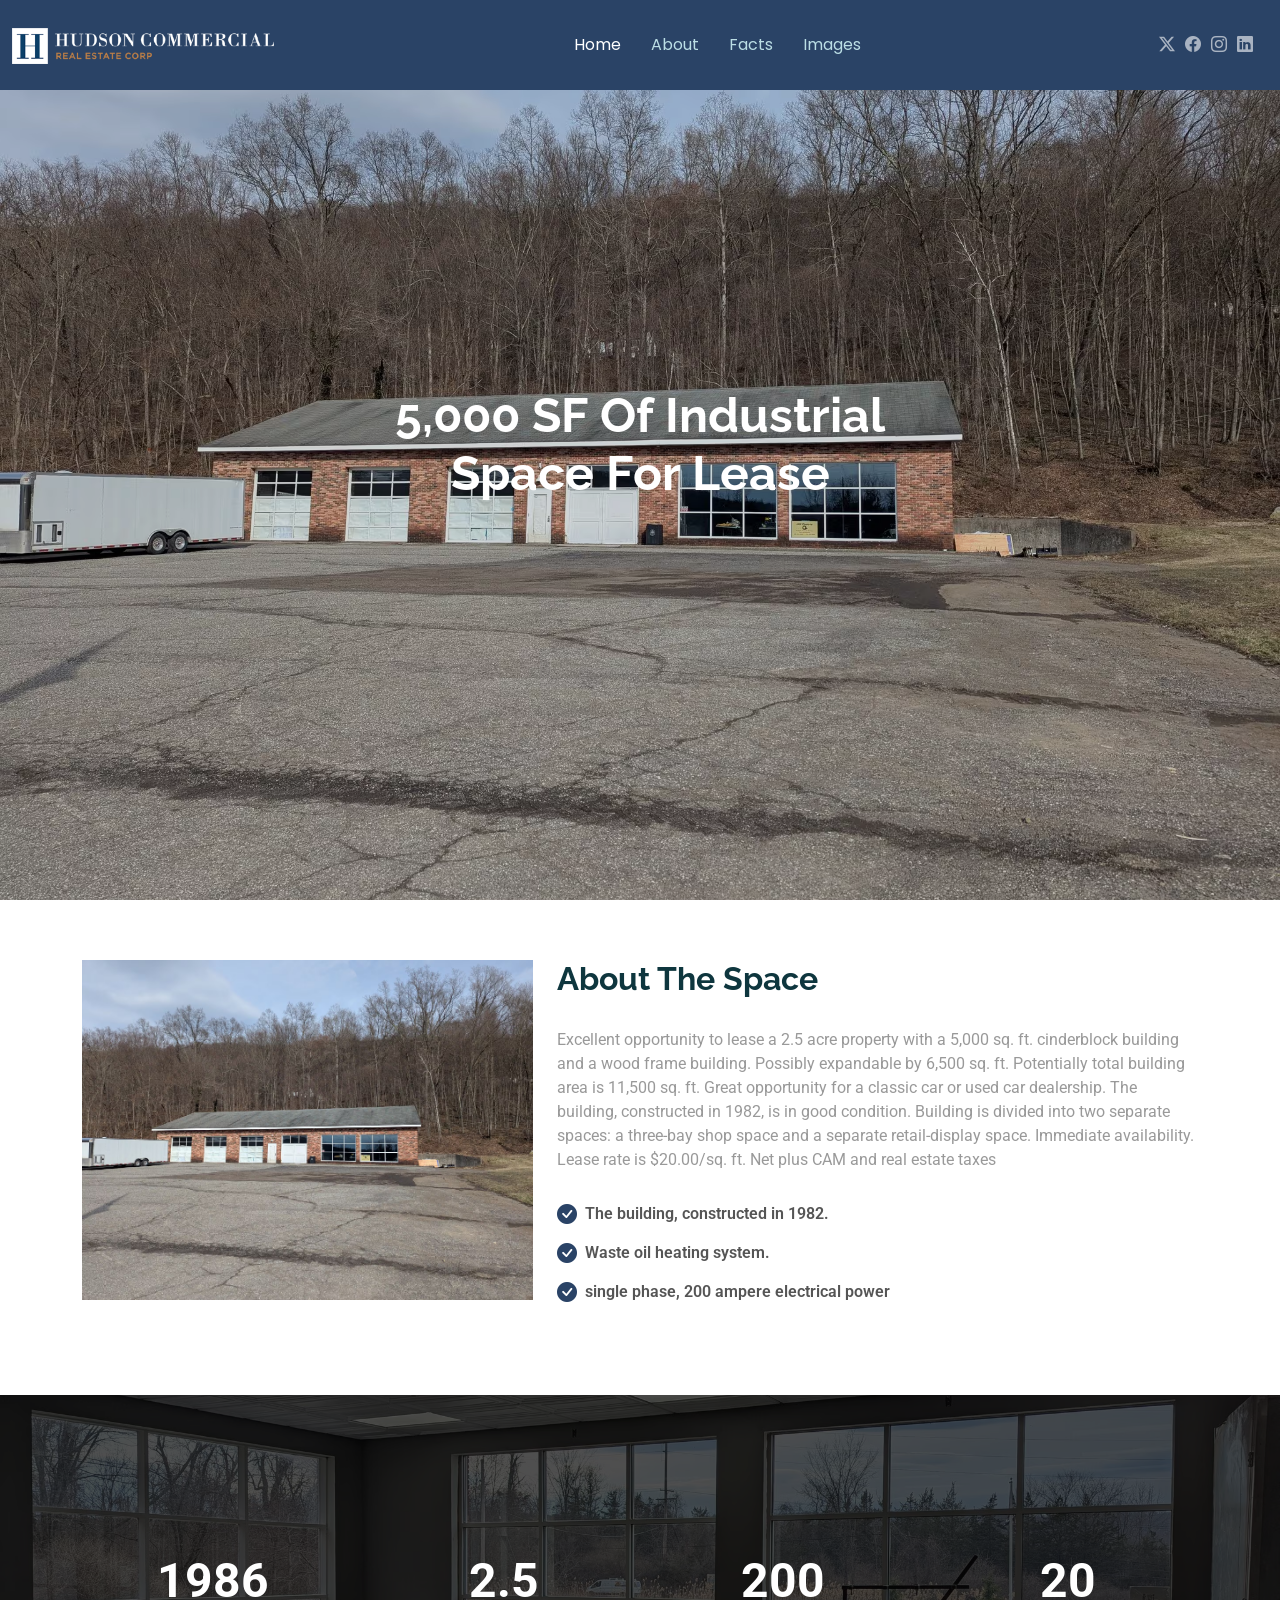
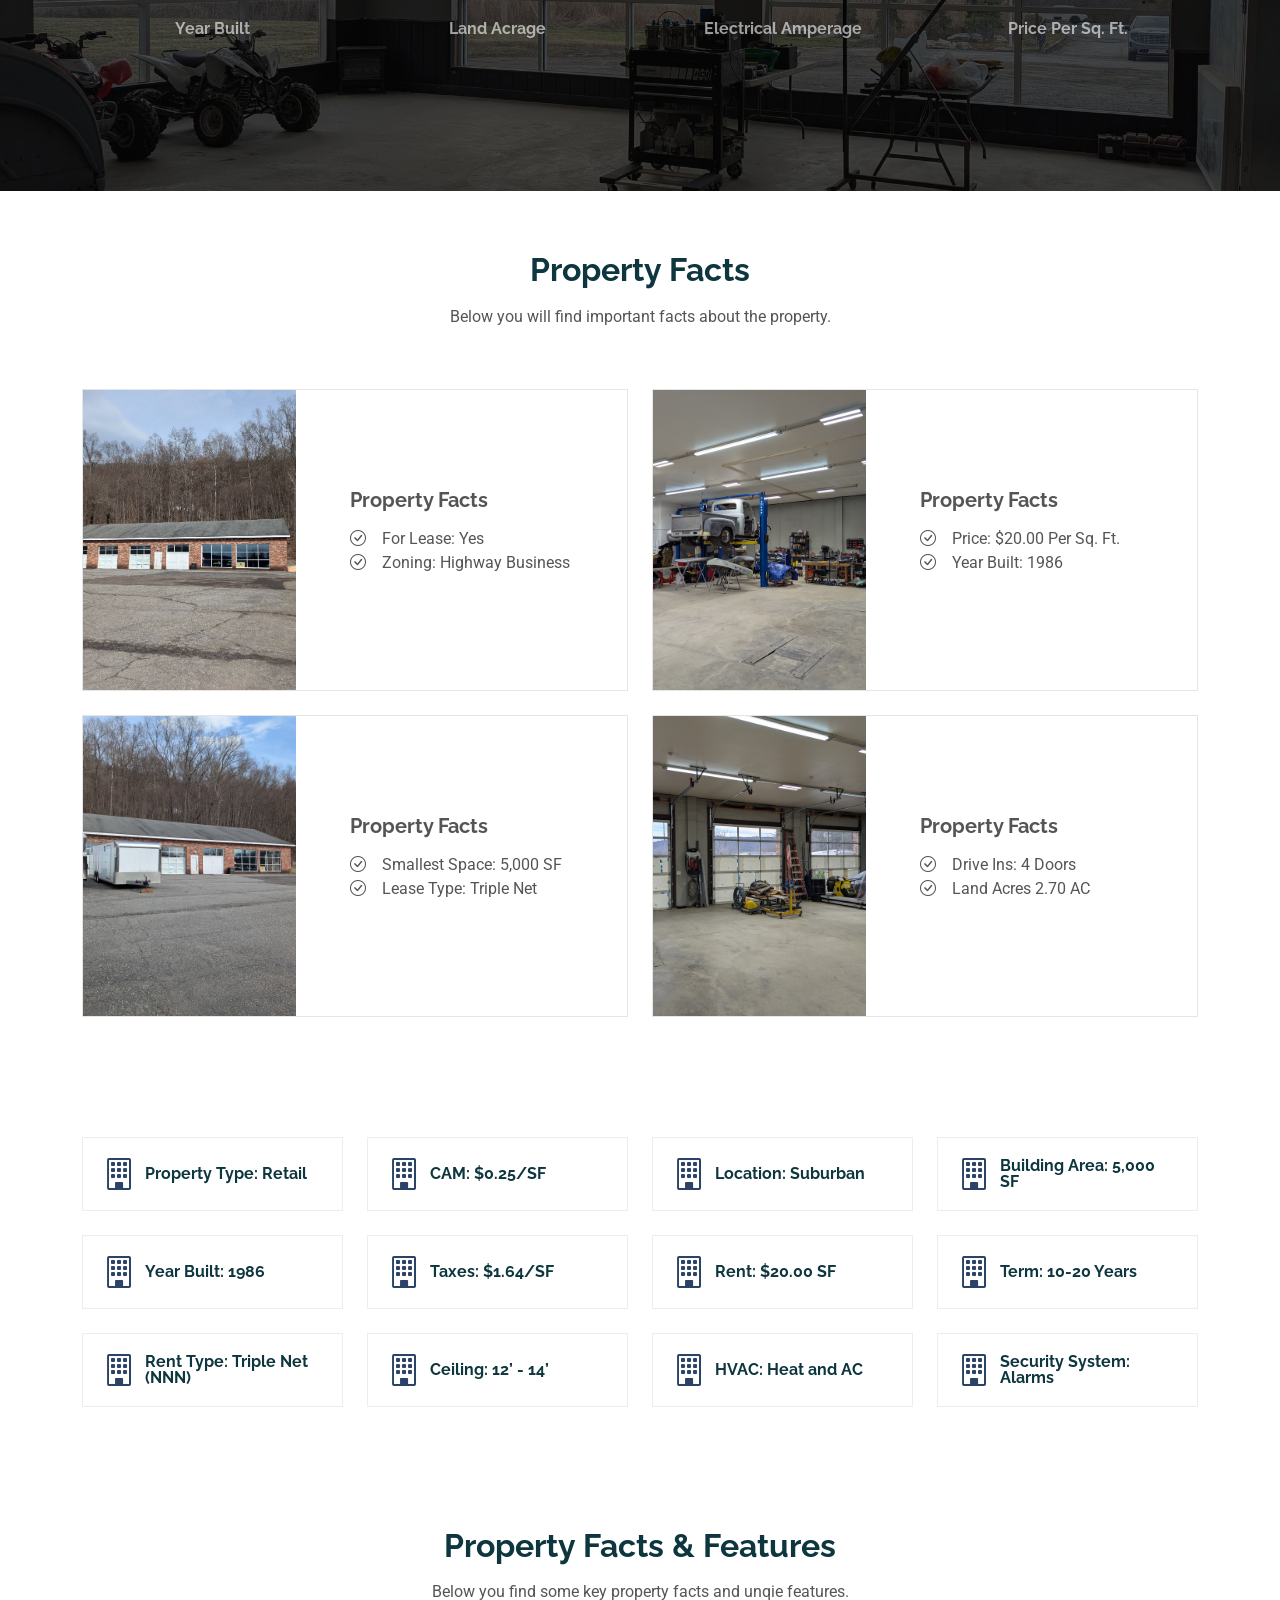
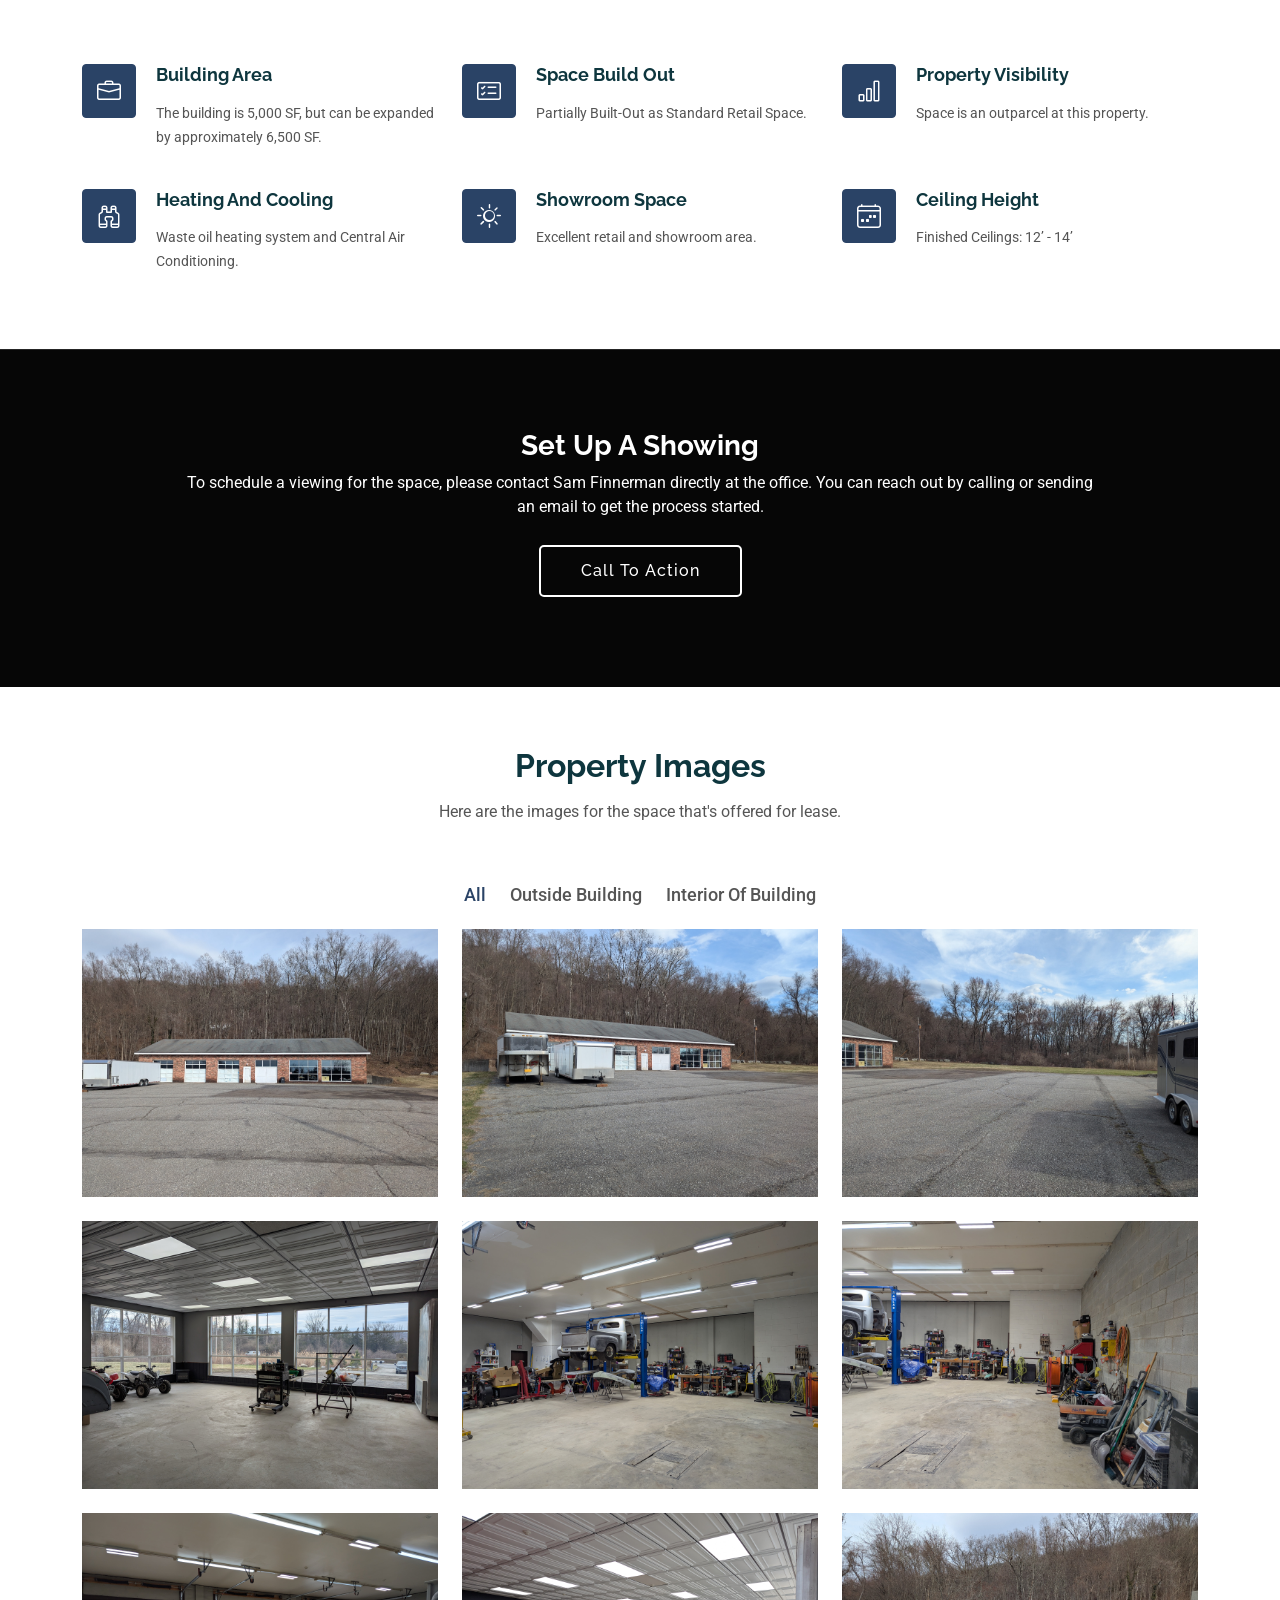
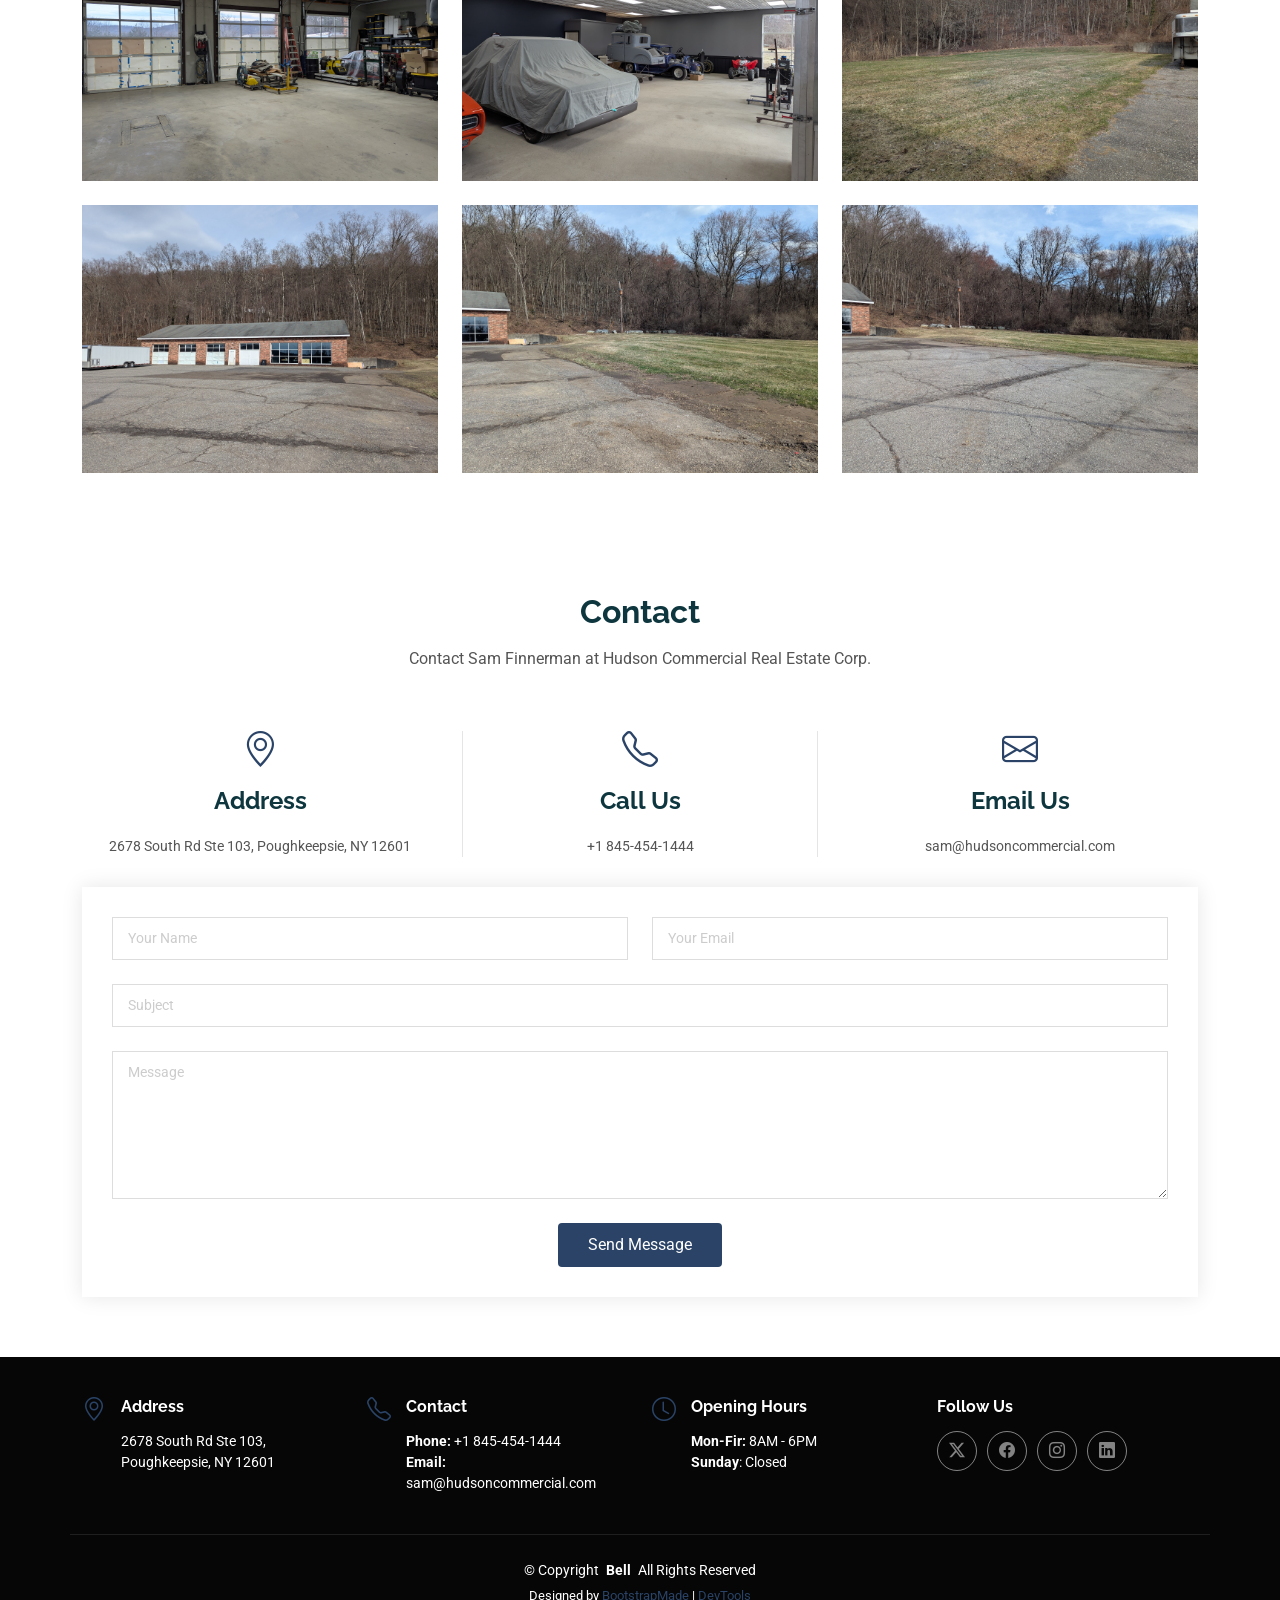
==== index.html @ 861f6c05 "Update social media links in index.html" ====
<!DOCTYPE html>
<html lang="en">

<head>
  <meta charset="utf-8">
  <meta content="width=device-width, initial-scale=1.0" name="viewport">
  <title>Index - Bell Bootstrap Template</title>
  <meta name="description" content="">
  <meta name="keywords" content="">

  <!-- Favicons -->
  <link href="assets/img/favicon.png" rel="icon">
  <link href="assets/img/apple-touch-icon.png" rel="apple-touch-icon">

  <!-- Fonts -->
  <link href="https://fonts.googleapis.com" rel="preconnect">
  <link href="https://fonts.gstatic.com" rel="preconnect" crossorigin>
  <link href="https://fonts.googleapis.com/css2?family=Roboto:ital,wght@0,100;0,300;0,400;0,500;0,700;0,900;1,100;1,300;1,400;1,500;1,700;1,900&family=Poppins:ital,wght@0,100;0,200;0,300;0,400;0,500;0,600;0,700;0,800;0,900;1,100;1,200;1,300;1,400;1,500;1,600;1,700;1,800;1,900&family=Raleway:ital,wght@0,100;0,200;0,300;0,400;0,500;0,600;0,700;0,800;0,900;1,100;1,200;1,300;1,400;1,500;1,600;1,700;1,800;1,900&display=swap" rel="stylesheet">

  <!-- Vendor CSS Files -->
  <link href="assets/vendor/bootstrap/css/bootstrap.min.css" rel="stylesheet">
  <link href="assets/vendor/bootstrap-icons/bootstrap-icons.css" rel="stylesheet">
  <link href="assets/vendor/aos/aos.css" rel="stylesheet">
  <link href="assets/vendor/glightbox/css/glightbox.min.css" rel="stylesheet">
  <link href="assets/vendor/swiper/swiper-bundle.min.css" rel="stylesheet">

  <!-- Main CSS File -->
  <link href="assets/css/main.css" rel="stylesheet">










<style type="text/css"> .theam-color { color: rgb(42, 67, 102) !important; } .number-container {
  display: flex; /* Forces all elements to display in the same line */
  align-items: center; /* Aligns them vertically perfectly */
}

.number-container {position: relative; left: 36%;} .number-container span {
  margin: 0; /* Removes any default right/left margins */
  padding: 0; /* Ensures no internal padding */
}
.contact-card i {font-size: 4em; color: rgb(42, 67, 102); } .contact-card h2 {margin-left: 1em;}  </style>



  <!-- =======================================================
  * Template Name: Bell
  * Template URL: https://bootstrapmade.com/bell-free-bootstrap-4-template/
  * Updated: Aug 07 2024 with Bootstrap v5.3.3
  * Author: BootstrapMade.com
  * License: https://bootstrapmade.com/license/
  ======================================================== -->
</head>








<body class="index-page">

 

  <header id="header" class="header d-flex align-items-center fixed-top">
    <div class="container-fluid position-relative d-flex align-items-center justify-content-between">

      <a href="index.html" class="logo d-flex align-items-center me-auto me-xl-0">
        <!-- Uncomment the line below if you also wish to use an image logo -->
        <!-- <img src="assets/img/logo.png" alt=""> -->
        <h1 class="sitename"><img src="assets/img/logox400.png" ></h1>
      </a>

      <nav id="navmenu" class="navmenu">
        <ul>
          <li><a href="#hero" class="active">Home</a></li>
          <li><a href="#about">About</a></li>
          <li><a href="#services"> Facts</a></li>
          <li><a href="#portfolio"> Images</a></li>
        


        <i class="mobile-nav-toggle d-xl-none bi bi-list"></i>
      </nav>

      <div class="header-social-links">
        <a href="https://twitter.com/noah15977842" class="twitter"><i class="bi bi-twitter-x"></i></a>
       




        <a href="https://www.facebook.com/Hudson-Commercial-Real-Estate-Corp-111074927066980/?view_public_for=111074927066980/" class="facebook"><i class="bi bi-facebook"></i></a>
        <a href="https://www.instagram.com/hudson.commercial.real.estate/" class="instagram"><i class="bi bi-instagram"></i></a>
        <a href="#" class="linkedin"><i class="bi bi-linkedin"></i></a>
      </div>

    </div>
  </header>

  <main class="main">

    <!-- Hero Section -->
   
    <section id="hero" class="hero section dark-background">
      <img src="assets/img/1316-Route-22-Wingdale-NY-Interior-Photo-1-LargeHighDefinition.jpg" alt="" data-aos="fade-in">

      <div class="container">

        <div class="row justify-content-center text-center" data-aos="fade-up" data-aos-delay="100">
          <div class="col-xl-6 col-lg-8">
            <h2>5,000 SF Of Industrial Space For Lease</h2>
            



            <p>  </p>
          </div>
       
        </div>

        





      </div>

    </section><!-- /Hero Section -->

    <!-- About Section -->
    <section id="about" class="about section">

      <div class="container">

        <div class="row gy-4" data-aos="fade-up" data-aos-delay="100">
          <div class="col-lg-5">
           
            <img src="assets/img/1316-Route-22-Wingdale-NY-Interior-Photo-1-LargeHighDefinition.jpg" class="img-fluid" alt="">
         
          </div>
          <div class="col-lg-7" data-aos="fade-up" data-aos-delay="200">
            <div class="content">
             
              <h3>About The Space</h3>
             
             



              <p> Excellent opportunity to lease a 2.5 acre property with a 5,000 sq. ft. cinderblock building and a wood frame building.
Possibly expandable by 6,500 sq. ft. Potentially total building area is 11,500 sq. ft. Great opportunity for a classic car or
used car dealership. The building, constructed in 1982, is in good condition. Building is divided into two separate spaces: a three-bay shop space and a separate retail-display space. Immediate availability. Lease rate is $20.00/sq. ft. Net plus CAM and real estate taxes  </p>
             
              <ul>
                <li><i class="bi bi-check-circle-fill"></i> <span>The building, constructed in 1982.</span></li>
                <li><i class="bi bi-check-circle-fill"></i> <span>Waste oil heating system.</span></li>
                <li><i class="bi bi-check-circle-fill"></i> <span>single phase, 200 ampere electrical power</span></li>
              </ul>
            </div>
          </div>
        </div>

      </div>

    </section><!-- /About Section -->

    <!-- Stats Section -->
    <section id="stats" class="stats section dark-background">

      <img src="assets/img/1316-Route-22-Wingdale-NY-Interior-Photo-2-LargeHighDefinition.jpg" alt="" data-aos="fade-in">

      <div class="container position-relative" data-aos="fade-up" data-aos-delay="100">

        <div class="row gy-4">

          <div class="col-lg-3 col-md-6">
            <div class="stats-item text-center w-100 h-100">
              <span data-purecounter-start="0" data-purecounter-end=" 1986" data-purecounter-duration="1" class="purecounter"></span>
             
              <p>Year Built</p>
            
            </div>
          </div><!-- End Stats Item -->

          <div class="col-lg-3 col-md-6">
            <div class="stats-item text-center w-100 h-100">
              

           

         <div class="number-container">  <span   data-purecounter-start="0"   data-purecounter-end="1.5"   data-purecounter-duration="1"   data-purecounter-decimals=".5" class="purecounter">  0 </span> <span>.</span> <span   data-purecounter-start="0"   data-purecounter-end="5"   data-purecounter-duration="1"   data-purecounter-decimals=".5" class="purecounter">   </span> </div>

              <p>Land Acrage</p>
           
            </div>
          </div><!-- End Stats Item -->

         
       

          <div class="col-lg-3 col-md-6">
            <div class="stats-item text-center w-100 h-100">
              <span data-purecounter-start="0" data-purecounter-end="200" data-purecounter-duration="1" class="purecounter"></span>
              <p>Electrical Amperage</p>
            </div>
          </div><!-- End Stats Item -->

         


          <div class="col-lg-3 col-md-6">
           
            <div class="stats-item text-center w-100 h-100">
            
             



              <span data-purecounter-start="0" data-purecounter-end="20.00" data-purecounter-duration="1" class="purecounter"></span>
              <p>Price Per Sq. Ft.</p>
            </div>
          </div><!-- End Stats Item -->

        </div>

      </div>

   

    </section><!-- /Stats Section -->

    <!-- Featured Services Section -->
    <section id="featured-services" class="featured-services section">

      <!-- Section Title -->
      <div class="container section-title" data-aos="fade-up">
        <h2>Property Facts</h2>
        <p>Below you will find important facts about the property.</p>
      </div><!-- End Section Title -->

      <div class="container">

        <div class="row gy-4">

          <div class="col-lg-6" data-aos="fade-up" data-aos-delay="100">
            <div class="card-item">
              <div class="row">
                <div class="col-xl-5">
                
                  <div class="card-bg"><img src="assets/img/1316-Route-22-Wingdale-NY-Interior-Photo-1-LargeHighDefinition.jpg" alt=""></div>
                </div>
                <div class="col-xl-7 d-flex align-items-center">
                  <div class="card-body">
                    <h4 class="card-title">Property Facts</h4>
                   
                   <div class="">
                                    <ul class="fa-ul list-unstyled">
                                       <li><span class="fa-li"><i class="bi bi-check-circle hudson-color me-3"></i></span>For Lease: <span class="for-lase">Yes</span></li>
                                       <li><span class="fa-li"><i class="bi bi-check-circle hudson-color me-3"></i></span>Zoning:  <span class="zoning" id="modalZoning">Highway Business </span></li>
                                     
                                  

                                    </ul>
                                 </div>
                




                 
                  </div>
                </div>
              </div>
            </div>
          </div><!-- End Card Item -->
          <div class="col-lg-6" data-aos="fade-up" data-aos-delay="200">
            <div class="card-item">
              <div class="row">
                <div class="col-xl-5">
                  <div class="card-bg"><img src="assets/img/PXL_20260330_211150573.jpg" alt=""></div>
                </div>
                <div class="col-xl-7 d-flex align-items-center">
                  <div class="card-body">
                    <h4 class="card-title">Property Facts</h4>
                  
                    <ul class="fa-ul list-unstyled">   <li><span class="fa-li"><i class="bi bi-check-circle hudson-color me-3"></i></span>Price:  <span

                     class="price" id="modalRent">$20.00 Per Sq. Ft.</span></li>
                                       <li><span class="fa-li"><i class="bi bi-check-circle hudson-color me-3"></i></span>Year Built: <span class="year-built" id="modalYearBuilt">1986</span></li></ul>
                  </div>
                </div>
              </div>
            </div>
          </div><!-- End Card Item -->

          <div class="col-lg-6" data-aos="fade-up" data-aos-delay="300">
            <div class="card-item">
              <div class="row">
                <div class="col-xl-5">
                  <div class="card-bg"><img src="assets/img/PXL_20260330_203753551.jpg" alt=""></div>
               



                </div>
                <div class="col-xl-7 d-flex align-items-center">
                  <div class="card-body">
                    <h4 class="card-title">Property Facts</h4>
                   <ul class="fa-ul list-unstyled">
                                      








                                       <li><span class="fa-li"><i class="bi bi-check-circle hudson-color me-3"></i></span>Smallest Space: <span class="Smallest-Space" id="modalSmallestSpace">5,000 SF</span> 
                                       </li>
                                       <li><span class="fa-li"><i class="bi bi-check-circle hudson-color me-3"></i></span>Lease Type: <span class="lease-type" id="ModalLeaseType">Triple Net</span></li>
                                   
                                    </ul>
                 



                  </div>
                </div>
              </div>
            </div>
          </div><!-- End Card Item -->

          <div class="col-lg-6" data-aos="fade-up" data-aos-delay="400">
          



            <div class="card-item">
              <div class="row">
                <div class="col-xl-5">
                  <div class="card-bg"><img src="assets/img/PXL_20260330_211217787.jpg" alt=""></div>
                </div>
               



                <div class="col-xl-7 d-flex align-items-center">
                  <div class="card-body">
                
                    <h4 class="card-title">Property Facts</h4>
                  <ul class="fa-ul list-unstyled">
                     
                     <li><span class="fa-li"><i class="bi bi-check-circle hudson-color me-3"></i></span>Drive Ins: <span class="drive-ins" id="modalDriveIns">4 Doors</span> </li>
                                      

                                       <li><span class="fa-li"><i class="bi bi-check-circle hudson-color me-3"></i></span>Land Acres <span class="land-acres" id="modalLandAcres">2.70 AC</span> </li>
                  </div>
                </div>
              </div>
            </div>
          </div><!-- End Card Item -->

        </div>

      </div>

    </section><!-- /Featured Services Section -->

    <!-- Features Section -->
    <section id="features" class="features section">

      <div class="container">

        <div class="row gy-4">

         








          <div class="col-lg-3 col-md-4" data-aos="fade-up" data-aos-delay="100">
            <div class="features-item">
              <i class="bi bi-building theam-color" ></i>
            






              <h3><a href="" class="stretched-link">Property Type: Retail</a></h3>
          
            </div>
          
          </div><!-- End Feature Item -->

          <div class="col-lg-3 col-md-4" data-aos="fade-up" data-aos-delay="200">
            <div class="features-item">
              <i class="bi bi-building theam-color theam-color" ></i>
            

              <h3><a href="" class="stretched-link">CAM: $0.25/SF </a></h3>
            
            </div>
         



          </div><!-- End Feature Item -->

          <div class="col-lg-3 col-md-4" data-aos="fade-up" data-aos-delay="300">
            <div class="features-item">
              <i class="bi bi-building theam-color" ></i>
              <h3><a href="" class="stretched-link">Location: Suburban</a></h3>
            </div>
          </div><!-- End Feature Item -->

          <div class="col-lg-3 col-md-4" data-aos="fade-up" data-aos-delay="400">
            <div class="features-item">
              <i class="bi bi-building theam-color" ></i>
              <h3><a href="" class="stretched-link">Building Area: 5,000 SF</a></h3>
            </div>
          </div><!-- End Feature Item -->

          <div class="col-lg-3 col-md-4" data-aos="fade-up" data-aos-delay="500">
            <div class="features-item">
              <i class="bi bi-building theam-color" ></i>
              <h3><a href="" class="stretched-link">Year Built: 1986 </a></h3>
            </div>
          </div><!-- End Feature Item -->

          <div class="col-lg-3 col-md-4" data-aos="fade-up" data-aos-delay="600">
            <div class="features-item">
              <i class="bi bi-building theam-color" ></i>
             


              <h3><a href="" class="stretched-link">Taxes: $1.64/SF</a></h3>
            </div>
          </div><!-- End Feature Item -->

          <div class="col-lg-3 col-md-4" data-aos="fade-up" data-aos-delay="700">
            <div class="features-item">
              <i class="bi bi-building theam-color" ></i>
              <h3><a href="" class="stretched-link">Rent: $20.00 SF</a></h3>
            </div>
          </div><!-- End Feature Item -->

          <div class="col-lg-3 col-md-4" data-aos="fade-up" data-aos-delay="800">
            <div class="features-item">
              <i class="bi bi-building theam-color" ></i>
             

              <h3><a href="" class="stretched-link">Term: 10-20 Years</a></h3>
            </div>
          </div><!-- End Feature Item -->

          <div class="col-lg-3 col-md-4" data-aos="fade-up" data-aos-delay="900">
            <div class="features-item">
              <i class="bi bi-building theam-color" ></i>
              <h3><a href="" class="stretched-link">Rent Type: Triple Net (NNN)</a></h3>
            </div>
          </div><!-- End Feature Item -->

          <div class="col-lg-3 col-md-4" data-aos="fade-up" data-aos-delay="1000">
            <div class="features-item">
              <i class="bi bi-building theam-color" ></i>
              <h3><a href="" class="stretched-link">Ceiling: 12’ - 14’</a></h3>
            </div>
          </div><!-- End Feature Item -->

          <div class="col-lg-3 col-md-4" data-aos="fade-up" data-aos-delay="1100">
            <div class="features-item">
              <i class="bi bi-building theam-color" ></i>
              <h3><a href="" class="stretched-link">HVAC: Heat and AC</a></h3>
            </div>
          </div><!-- End Feature Item -->

          <div class="col-lg-3 col-md-4" data-aos="fade-up" data-aos-delay="1200">
            <div class="features-item">
              <i class="bi bi-building theam-color" ></i>
             

            






              <h3><a href="" class="stretched-link">Security System: Alarms </a></h3>
            </div>
          </div><!-- End Feature Item -->

        </div>

      </div>

    </section><!-- /Features Section -->

    <!-- Services Section -->
    <section id="services" class="services section">

      <!-- Section Title -->
      <div class="container section-title" data-aos="fade-up">
        <h2>Property Facts & Features</h2>
        <p>Below you find some key property facts and unqie features.</p>
      </div><!-- End Section Title -->

      <div class="container">

        <div class="row gy-4">

      






          <div class="col-lg-4 col-md-6 service-item d-flex" data-aos="fade-up" data-aos-delay="100">
            <div class="icon flex-shrink-0"><i class="bi bi-briefcase"></i></div>
            



            <div>
              <h4 class="title"><a href="service-details.html" class="stretched-link">Building Area</a></h4>
             
              <p class="description">The building is 5,000 SF, but can be expanded by approximately 6,500 SF. </p>
            </div>
          </div>
          <!-- End Service Item -->

          <div class="col-lg-4 col-md-6 service-item d-flex" data-aos="fade-up" data-aos-delay="200">
            <div class="icon flex-shrink-0"><i class="bi bi-card-checklist"></i></div>
            <div>
              
              <h4 class="title"><a href="service-details.html" class="stretched-link">Space Build Out </a></h4>
              <p class="description">Partially Built-Out as Standard Retail Space.</p>
            </div>
          </div><!-- End Service Item -->

          <div class="col-lg-4 col-md-6 service-item d-flex" data-aos="fade-up" data-aos-delay="300">
            <div class="icon flex-shrink-0"><i class="bi bi-bar-chart"></i></div>
            <div>
              <h4 class="title"><a href="service-details.html" class="stretched-link">Property Visibility</a></h4>
              <p class="description">Space is an outparcel at this property.</p>
           


            </div>
          

          </div><!-- End Service Item -->

          <div class="col-lg-4 col-md-6 service-item d-flex" data-aos="fade-up" data-aos-delay="400">
            <div class="icon flex-shrink-0"><i class="bi bi-binoculars"></i></div>
            <div>
              <h4 class="title"><a href="service-details.html" class="stretched-link">Heating And Cooling</a></h4>
              <p class="description">Waste oil heating system and Central Air Conditioning.</p>
            
            </div>
          </div><!-- End Service Item -->

          <div class="col-lg-4 col-md-6 service-item d-flex" data-aos="fade-up" data-aos-delay="500">
            <div class="icon flex-shrink-0"><i class="bi bi-brightness-high"></i></div>
            <div>
              <h4 class="title"><a href="service-details.html" class="stretched-link">Showroom Space</a></h4>
           

              <p class="description">Excellent retail and showroom area.</p>
            </div>
          </div><!-- End Service Item -->

          <div class="col-lg-4 col-md-6 service-item d-flex" data-aos="fade-up" data-aos-delay="600">
            <div class="icon flex-shrink-0"><i class="bi bi-calendar4-week"></i></div>
            <div>
              <h4 class="title"><a href="service-details.html" class="stretched-link">Ceiling Height</a></h4>
            

              <p class="description">Finished Ceilings: 12’ - 14’</p>
           


            </div>
          </div><!-- End Service Item -->

        </div>

      </div>

    </section><!-- /Services Section -->

    <!-- Call To Action Section -->
    <section id="call-to-action" class="call-to-action section dark-background">

      <img src="assets/img/cta-bg.jpg" alt="">

      <div class="container">
        <div class="row justify-content-center" data-aos="zoom-in" data-aos-delay="100">
          <div class="col-xl-10">
            <div class="text-center">
              <h3>Set Up A Showing</h3>
              <p>To schedule a viewing for the space, please contact Sam Finnerman directly at the office. You can reach out by calling or sending an email to get the process started.</p>
             





              <a class="cta-btn" data-bs-toggle="modal" data-bs-toggle="modal" data-bs-target="#myLargeModal"   data-target="#myLargeModal" >Call To Action</a>
            
            </div>
         
          </div>
        </div>
      </div>

    </section><!-- /Call To Action Section -->

    <!-- Portfolio Section -->
   



    <section id="portfolio" class="portfolio section">

      <!-- Section Title -->
      <div class="container section-title" data-aos="fade-up">
        



        <h2>Property Images</h2>
        <p>Here are the images for the space that's offered for lease.</p>
      </div><!-- End Section Title -->

      <div class="container">

        <div class="isotope-layout" data-default-filter="*" data-layout="masonry" data-sort="original-order">

          <ul class="portfolio-filters isotope-filters" data-aos="fade-up" data-aos-delay="100">
            <li data-filter="*" class="filter-active">All</li>
           
          
            <li data-filter=".filter-product">Outside Building</li>
           
           
            <li data-filter=".filter-branding">Interior Of Building</li>
            
          </ul><!-- End Portfolio Filters -->

          <div class="row gy-4 isotope-container" data-aos="fade-up" data-aos-delay="200">

            <div class="col-lg-4 col-md-6 portfolio-item isotope-item filter-product">
              <div class="portfolio-content h-100">
              
                <img src="assets/img/PXL_20260330_203427951.jpg" class="img-fluid" alt="">
                <div class="portfolio-info">
                  <h4>1316 route 22</h4>
                 
                  <p>Outside of the building</p>
                  <a href="assets/img/PXL_20260330_203427951.jpg" title="Outside of the building" data-gallery="portfolio-gallery-app" class="glightbox preview-link"><i class="bi bi-zoom-in"></i></a>
                  <a href="portfolio-details.html" title="Outside of the building" class="details-link"><i class="bi bi-link-45deg"></i></a>
                </div>
              </div>
            </div><!-- End Portfolio Item -->

                  <div class="col-lg-4 col-md-6 portfolio-item isotope-item filter-product">
              <div class="portfolio-content h-100">
                <img src="assets/img/PXL_20260330_203753551.jpg" class="img-fluid" alt="">
                <div class="portfolio-info">
                  <h4>1316 route 22</h4>
                  <p>Outside of the building</p>
                  <a href="assets/img/PXL_20260330_203753551.jpg" title="Outside of the building" data-gallery="portfolio-gallery-app" class="glightbox preview-link"><i class="bi bi-zoom-in"></i></a>
                  <a href="portfolio-details.html" title="Outside of the building" class="details-link"><i class="bi bi-link-45deg"></i></a>
                </div>
              </div>
            </div><!-- End Portfolio Item -->

            <div class="col-lg-4 col-md-6 portfolio-item isotope-item filter-product">
              <div class="portfolio-content h-100">
                <img src="assets/img/PXL_20260330_203800183.jpg" class="img-fluid" alt="">
                <div class="portfolio-info">
                  <h4>1316 route 22</h4>
                  <p>Outside of the buildingr</p>
                  <a href="assets/img/PXL_20260330_203800183.jpg" title="Outside of the building" data-gallery="portfolio-gallery-app" class="glightbox preview-link"><i class="bi bi-zoom-in"></i></a>
                  <a href="portfolio-details.html" title="Outside of the building" class="details-link"><i class="bi bi-link-45deg"></i></a>
                </div>
              </div>
            </div><!-- End Portfolio Item -->



            <div class="col-lg-4 col-md-6 portfolio-item isotope-item filter-branding">
              <div class="portfolio-content h-100">
                <img src="assets/img/PXL_20260330_211310802.jpg" class="img-fluid" alt="">
                <div class="portfolio-info">
                  <h4>1316 route 22</h4>
                




                  <p>Interior of the building</p>
                 

                  <a href="assets/img/PXL_20260330_211242084.jpg" title="Interior of the building" data-gallery="portfolio-gallery-branding" class="glightbox preview-link"><i class="bi bi-zoom-in"></i></a>
                  <a href="portfolio-details.html" title="Interior of the building" class="details-link"><i class="bi bi-link-45deg"></i></a>
                </div>
              </div>
            </div><!-- End Portfolio Item -->

 
     
         

















            <div class="col-lg-4 col-md-6 portfolio-item isotope-item filter-branding">
              <div class="portfolio-content h-100">
                <img src="assets/img/PXL_20260330_211150573.jpg" class="img-fluid" alt="">
                <div class="portfolio-info">
                  <h4>1316 route 22</h4>
                  <p>Interior of the building</p>
                  <a href="assets/img/PXL_20260330_211150573.jpg" title="Interior of the building" data-gallery="portfolio-gallery-branding" class="glightbox preview-link"><i class="bi bi-zoom-in"></i></a>
                  <a href="portfolio-details.html" title="Interior of the building" class="details-link"><i class="bi bi-link-45deg"></i></a>
                </div>
              </div>
            </div><!-- End Portfolio Item -->

            <div class="col-lg-4 col-md-6 portfolio-item isotope-item filter-branding">
              <div class="portfolio-content h-100">
                <img src="assets/img/PXL_20260330_211153497.jpg" class="img-fluid" alt="">
                <div class="portfolio-info">
                  <h4>1316 route 22</h4>
                  <p>Interior of the building</p>
                  <a href="assets/img/PXL_20260330_211156020.jpg" title="Interior of the building" data-gallery="portfolio-gallery-branding" class="glightbox preview-link"><i class="bi bi-zoom-in"></i></a>
                  <a href="portfolio-details.html" title="Interior of the building" class="details-link"><i class="bi bi-link-45deg"></i></a>
                </div>
              </div>
            </div><!-- End Portfolio Item -->

            <div class="col-lg-4 col-md-6 portfolio-item isotope-item filter-branding">
              <div class="portfolio-content h-100">
                <img src="assets/img/PXL_20260330_211217787.jpg" class="img-fluid" alt="">
                <div class="portfolio-info">
                  <h4>1316 route 22</h4>
                  <p>Interior of the building</p>
                  <a href="assets/img/PXL_20260330_211217787.jpg" title="Interior of the building" data-gallery="portfolio-gallery-branding" class="glightbox preview-link"><i class="bi bi-zoom-in"></i></a>
                  <a href="portfolio-details.html" title="Interior of the building" class="details-link"><i class="bi bi-link-45deg"></i></a>
                </div>
              </div>
            </div><!-- End Portfolio Item -->

            <div class="col-lg-4 col-md-6 portfolio-item isotope-item filter-branding">
              <div class="portfolio-content h-100">
                <img src="assets/img/PXL_20260330_211242084.jpg" class="img-fluid" alt="">
                <div class="portfolio-info">
                  <h4>1316 route 22</h4>
                  <p>Interior of the building</p>
                  <a href="assets/img/PXL_20260330_211242084.jpg" title="Interior of the building" data-gallery="portfolio-gallery-branding" class="glightbox preview-link"><i class="bi bi-zoom-in"></i></a>
                  <a href="portfolio-details.html" title="Interior of the building" class="details-link"><i class="bi bi-link-45deg"></i></a>
                </div>
              </div>
            </div><!-- End Portfolio Item -->
          
          

           <div class="col-lg-4 col-md-6 portfolio-item isotope-item filter-product">
              <div class="portfolio-content h-100">
                <img src="assets/img/PXL_20260330_203743797.jpg" class="img-fluid" alt="">
                <div class="portfolio-info">
                  <h4>1316 route 22</h4>
                  <p>Outside of the building</p>  <a href="assets/img/PXL_20260330_203743797.jpg" title="Outside of the building" data-gallery="portfolio-gallery-app" class="glightbox preview-link"><i class="bi bi-zoom-in"></i></a>
                  <a href="portfolio-details.html" title="Outside of the building" class="details-link"><i class="bi bi-link-45deg"></i></a>
                </div>
              </div>
            </div><!-- End Portfolio Item -->

            <div class="col-lg-4 col-md-6 portfolio-item isotope-item filter-product">
              <div class="portfolio-content h-100">
                <img src="assets/img/PXL_20260330_203433877.jpg" class="img-fluid" alt="">
                <div class="portfolio-info">
                  <h4>1316 route 22</h4>
                  <p>Outside of the building</p>
                  <a href="assets/img/PXL_20260330_203433877.jpg" title="Outside of the building" data-gallery="portfolio-gallery-app" class="glightbox preview-link"><i class="bi bi-zoom-in"></i></a>
                  <a href="portfolio-details.html" title="Outside of the building" class="details-link"><i class="bi bi-link-45deg"></i></a>
                </div>
              </div>
            </div><!-- End Portfolio Item -->

            <div class="col-lg-4 col-md-6 portfolio-item isotope-item filter-product">
              <div class="portfolio-content h-100">
              
                <img src="assets/img/PXL_20260330_203525206.jpg" class="img-fluid" alt="">
                <div class="portfolio-info">
                  <h4>1316 route 22</h4>
                  <p>Outside of the building</p>
                  <a href="assets/img/PXL_20260330_203525206.jpg" title="Outside of the building" data-gallery="portfolio-gallery-app" class="glightbox preview-link"><i class="bi bi-zoom-in"></i></a>
                  <a href="portfolio-details.html" title="Outside of the building" class="details-link"><i class="bi bi-link-45deg"></i></a>
                </div>
              </div>
           
            </div><!-- End Portfolio Item -->


            







            <div class="col-lg-4 col-md-6 portfolio-item isotope-item filter-books">
              <div class="portfolio-content h-100">
                <img src="assets/img/PXL_20260330_203540087.jpg" class="img-fluid" alt="">
                <div class="portfolio-info">
                  <h4>Books 3</h4>
                  <p>Outside of the building</p>
                  <a href="assets/img/PXL_20260330_203540087.jpg" title="Outside of the building" data-gallery="portfolio-gallery-book" class="glightbox preview-link"><i class="bi bi-zoom-in"></i></a>
                  <a href="portfolio-details.html" title="Outside of the building" class="details-link"><i class="bi bi-link-45deg"></i></a>
                </div>
              </div>
            </div><!-- End Portfolio Item -->

          </div><!-- End Portfolio Container -->

        </div>

      </div>

    </section><!-- /Portfolio Section -->

   


    <!-- Team Section -->
   


  
  
















   










   
    <!-- Contact Section -->
    <section id="contact" class="contact section">

     


      <!-- Section Title -->
      <div class="container section-title" data-aos="fade-up">
        <h2>Contact</h2>
      







        <p>Contact Sam Finnerman at Hudson Commercial Real Estate Corp.</p>
      </div><!-- End Section Title -->

      <div class="container" data-aos="fade-up" data-aos-delay="100">

        <div class="row gy-4" data-aos="fade-up" data-aos-delay="200">

          <div class="col-lg-4">
            <div class="info-item d-flex flex-column justify-content-center align-items-center">
              <i class="bi bi-geo-alt"></i>
              <h3>Address</h3>
              <p>2678 South Rd Ste 103, Poughkeepsie, NY 12601</p>
            </div>
          </div><!-- End Info Item -->

          <div class="col-lg-4">
            <div class="info-item d-flex flex-column justify-content-center align-items-center info-item-borders">
              <i class="bi bi-telephone"></i>
              <h3>Call Us</h3>
              <p>+1 845-454-1444</p>
            </div>
          </div><!-- End Info Item -->

          <div class="col-lg-4">
            <div class="info-item d-flex flex-column justify-content-center align-items-center">
              <i class="bi bi-envelope"></i>
              <h3>Email Us</h3>
             


              <p>sam@hudsoncommercial.com</p>
            </div>
          


         

          </div><!-- End Info Item -->

       

        </div>

       

        <form action="forms/contact.php" method="post" class="php-email-form" data-aos="fade-up" data-aos-delay="300">
          <div class="row gy-4">

            <div class="col-md-6">
              <input type="text" name="name" class="form-control" placeholder="Your Name" required="">
            </div>

            <div class="col-md-6 ">
              <input type="email" class="form-control" name="email" placeholder="Your Email" required="">
            </div>

            <div class="col-md-12">
              <input type="text" class="form-control" name="subject" placeholder="Subject" required="">
            </div>

            <div class="col-md-12">
              <textarea class="form-control" name="message" rows="6" placeholder="Message" required=""></textarea>
            </div>

            <div class="col-md-12 text-center">
              <div class="loading">Loading</div>
              <div class="error-message"></div>
              <div class="sent-message">Your message has been sent. Thank you!</div>

              <button type="submit">Send Message</button>
            </div>

          </div>
        </form><!-- End Contact Form -->

      </div>

    </section><!-- /Contact Section -->

  </main>

  <footer id="footer" class="footer dark-background">

    <div class="container">
      <div class="row gy-3">
        <div class="col-lg-3 col-md-6 d-flex">
          <i class="bi bi-geo-alt icon"></i>
          <div class="address">
            <h4>Address</h4>
            <p>2678 South Rd Ste 103, </p>
            <p>Poughkeepsie, NY 12601</p>
            <p></p>
          </div>

        </div>

        <div class="col-lg-3 col-md-6 d-flex">
          <i class="bi bi-telephone icon"></i>
          <div>
            <h4>Contact</h4>
            <p>
              <strong>Phone:</strong> <span>+1 845-454-1444</span><br>
             

              <strong>Email:</strong> <span>sam@hudsoncommercial.com</span><br>
            </p>
          </div>
        </div>

        <div class="col-lg-3 col-md-6 d-flex">
          <i class="bi bi-clock icon"></i>
          <div>
            <h4>Opening Hours</h4>
            <p>
              <strong>Mon-Fir:</strong> <span>8AM - 6PM</span><br>
              <strong>Sunday</strong>: <span>Closed</span>
            </p>
          </div>
        </div>

      




        <div class="col-lg-3 col-md-6">
          <h4>Follow Us</h4>
          <div class="social-links d-flex">
            <a href="https://twitter.com/noah15977842" class="twitter"><i class="bi bi-twitter-x"></i></a>
           
            <a href="https://www.facebook.com/Hudson-Commercial-Real-Estate-Corp-111074927066980/?view_public_for=111074927066980/" class="facebook" class="facebook"><i class="bi bi-facebook"></i></a>
            <a href="https://www.instagram.com/hudson.commercial.real.estate/" class="instagram"><i class="bi bi-instagram"></i></a>
            <a href="#" class="linkedin"><i class="bi bi-linkedin"></i></a>
          </div>
        </div>

      </div>
    </div>

    <div class="container copyright text-center mt-4">
      <p>© <span>Copyright</span> <strong class="px-1 sitename">Bell</strong> <span>All Rights Reserved</span></p>
      <div class="credits">
        <!-- All the links in the footer should remain intact. -->
        <!-- You can delete the links only if you've purchased the pro version. -->
        <!-- Licensing information: https://bootstrapmade.com/license/ -->
        <!-- Purchase the pro version with working PHP/AJAX contact form: [buy-url] -->
        Designed by <a href="https://bootstrapmade.com/">BootstrapMade</a> | <a href="https://bootstrapmade.com/tools/">DevTools</a>
      </div>
    </div>

  </footer>
       <div class="modal fade " id="myLargeModal" tabindex="-1" aria-labelledby="myLargeModalLabel" aria-hidden="true"  >
      <div class="modal-dialog modal-lg modal-dialog-scrollable">
         <!-- This is the key class -->
         <div class="modal-content">
            <div class="modal-header">
               <h5 class="modal-title" id="myLargeModalLabel">Property Report</h5>
               <button type="button" class="btn-close" data-bs-dismiss="modal" aria-label="Close"></button>
            </div>
            <div class="modal-body" style="overflow: scroll;">
               <div class="modal-body">
                  <!-- Carousel container -->

                  <!-- <h4 class="" style=" margin-top: 0px; text-align: center;  background: rgb(32, 46, 64, 1.0); color: white; padding: 1em;"> 123 Main St</h4>   -->
                  <div class="row ">
                    

                     <!-- Left Column: Property Description -->
                    
                     <div class="card me-2 ms-2 card-modal">
                    <h2 class="mt-4 mb-4">Contact Us</h2> 


                    <div class=contact-card>
                       <div class="row"> 
                        <div class="col-md-7"> <a href="mailto:sam@hudsoncommercial.com"><i class="bi bi-envelope" ></i> <h4 class="mt-2 mb-2">Click To Email</h4> 
                        <h5 class="mb-4">sam@hudsoncommercial.com</h5> </a></div>
                        <div class="col-md-5"> <a href="tel:+845-454-1444"> 
                          <i class="bi bi-phone"></i>  <h4 class="mt-2 mb-2 "> Click to Call </h4>
                          <h5 class="mb-4">(845) 454-454-1444</h5>
                        </div>
                       </div>
                    </div>
                     </div>
                  </div>
               </div>
               <div class="modal-footer">
                  <button type="button" class="btn theam-background text-white" data-bs-dismiss="modal">Close Property Data</button>
               </div>
            </div>
         </div>
      </div>
    

    </div>
  <!-- Scroll Top -->
  <a href="#" id="scroll-top" class="scroll-top d-flex align-items-center justify-content-center"><i class="bi bi-arrow-up-short"></i></a>

  <!-- Preloader -->
  <div id="preloader"></div>

  <!-- Vendor JS Files -->
  <script src="assets/vendor/bootstrap/js/bootstrap.bundle.min.js"></script>
  <script src="assets/vendor/php-email-form/validate.js"></script>
  <script src="assets/vendor/aos/aos.js"></script>
  <script src="assets/vendor/purecounter/purecounter_vanilla.js"></script>
  <script src="assets/vendor/glightbox/js/glightbox.min.js"></script>
  <script src="assets/vendor/imagesloaded/imagesloaded.pkgd.min.js"></script>
  <script src="assets/vendor/isotope-layout/isotope.pkgd.min.js"></script>
  <script src="assets/vendor/swiper/swiper-bundle.min.js"></script>

 <script type="text/javascript"></script>
  <!-- Main JS File -->
  <script src="assets/js/main.js"></script>
</body>
</html>
---- assets/css/main.css ----
/**
* Template Name: Bell
* Template URL: https://bootstrapmade.com/bell-free-bootstrap-4-template/
* Updated: Aug 07 2024 with Bootstrap v5.3.3
* Author: BootstrapMade.com
* License: https://bootstrapmade.com/license/
*/

/*--------------------------------------------------------------
# Font & Color Variables
# Help: https://bootstrapmade.com/color-system/
--------------------------------------------------------------*/
/* Fonts */
:root {
  --default-font: "Roboto",  system-ui, -apple-system, "Segoe UI", Roboto, "Helvetica Neue", Arial, "Noto Sans", "Liberation Sans", sans-serif, "Apple Color Emoji", "Segoe UI Emoji", "Segoe UI Symbol", "Noto Color Emoji";
  --heading-font: "Raleway",  sans-serif;
  --nav-font: "Poppins",  sans-serif;
}

/* Global Colors - The following color variables are used throughout the website. Updating them here will change the color scheme of the entire website */
:root { 
  --background-color: #ffffff; /* Background color for the entire website, including individual sections */
  --default-color: #555555; /* Default color used for the majority of the text content across the entire website */
  --heading-color: #0e363e; /* Color for headings, subheadings and title throughout the website */
  
  --accent-color: rgb(42, 67, 102); /* Accent color that represents your brand on the website. It's used for buttons, links, and other elements that need to stand out */
  --surface-color: #ffffff; /* The surface color is used as a background of boxed elements within sections, such as cards, icon boxes, or other elements that require a visual separation from the global background. */
  --contrast-color: #ffffff; /* Contrast color for text, ensuring readability against backgrounds of accent, heading, or default colors. */
}

/* Nav Menu Colors - The following color variables are used specifically for the navigation menu. They are separate from the global colors to allow for more customization options */
:root {
  --nav-color: #bbdee5;  /* The default color of the main navmenu links */
  --nav-hover-color: #ffffff; /* Applied to main navmenu links when they are hovered over or active */
 



  --nav-mobile-background-color: #ffffff; /* Used as the background color for mobile navigation menu */
  --nav-dropdown-background-color: #ffffff; /* Used as the background color for dropdown items that appear when hovering over primary navigation items */
  --nav-dropdown-color: #555555; /* Used for navigation links of the dropdown items in the navigation menu. */
  --nav-dropdown-hover-color: rgb(42, 67, 102); /* Similar to --nav-hover-color, this color is applied to dropdown navigation links when they are hovered over. */
}

/* Color Presets - These classes override global colors when applied to any section or element, providing reuse of the sam color scheme. */

.light-background {
  --background-color: #f9f9f9;
  --surface-color: #ffffff;
}

.dark-background {
  --background-color: #060606;
  --default-color: #ffffff;
  --heading-color: #ffffff;
  --surface-color: #252525;
  --contrast-color: #ffffff;
}

/* Smooth scroll */
:root {
  scroll-behavior: smooth;
}

/*--------------------------------------------------------------
# General Styling & Shared Classes
--------------------------------------------------------------*/
body {
  color: var(--default-color);
  background-color: var(--background-color);
  font-family: var(--default-font);
}

a {
  color: var(--accent-color);
  text-decoration: none;
  transition: 0.3s;
}

a:hover {
  color: color-mix(in srgb, var(--accent-color), transparent 25%);
  text-decoration: none;
}

h1,
h2,
h3,
h4,
h5,
h6 {
  color: var(--heading-color);
  font-family: var(--heading-font);
}

/* PHP Email Form Messages
------------------------------*/
.php-email-form .error-message {
  display: none;
  background: #df1529;
  color: #ffffff;
  text-align: left;
  padding: 15px;
  margin-bottom: 24px;
  font-weight: 600;
}

.php-email-form .sent-message {
  display: none;
  color: #ffffff;
  background: #059652;
  text-align: center;
  padding: 15px;
  margin-bottom: 24px;
  font-weight: 600;
}

.php-email-form .loading {
  display: none;
  background: var(--surface-color);
  text-align: center;
  padding: 15px;
  margin-bottom: 24px;
}

.php-email-form .loading:before {
  content: "";
  display: inline-block;
  border-radius: 50%;
  width: 24px;
  height: 24px;
  margin: 0 10px -6px 0;
  border: 3px solid var(--accent-color);
  border-top-color: var(--surface-color);
  animation: php-email-form-loading 1s linear infinite;
}

@keyframes php-email-form-loading {
  0% {
    transform: rotate(0deg);
  }

  100% {
    transform: rotate(360deg);
  }
}

/*--------------------------------------------------------------
# Global Header
--------------------------------------------------------------*/
.header {
  --background-color: rgb(42, 67, 102);
  --default-color: #ffffff;
  --heading-color: #ffffff;
  color: var(--default-color);
  background-color: var(--background-color);
  padding: 15px 0;
  transition: all 0.5s;
  z-index: 997;
}

.header .logo {
  line-height: 1;
}

.header .logo img {
  max-height: 36px;
  margin-right: 8px;
}

.header .logo h1 {
  font-size: 30px;
  margin: 0;
  font-weight: 700;
  color: var(--heading-color);
}

.header .header-social-links {
  padding-right: 15px;
}

.header .header-social-links a {
  color: color-mix(in srgb, var(--default-color), transparent 40%);
  padding-left: 6px;
  display: inline-block;
  transition: 0.3s;
  font-size: 16px;
}

.header .header-social-links a:hover {
  color: var(--accent-color);
}

.header .header-social-links a i {
  line-height: 0px;
}

@media (max-width: 1200px) {
  .header .logo {
    order: 1;
  }

  .header .header-social-links {
    order: 2;
  }

  .header .navmenu {
    order: 3;
  }
}

.scrolled .header {
  box-shadow: 0px 0 18px rgba(0, 0, 0, 0.1);
}

/*--------------------------------------------------------------
# Navigation Menu
--------------------------------------------------------------*/
/* Navmenu - Desktop */
@media (min-width: 1200px) {
  .navmenu {
    padding: 0;
  }

  .navmenu ul {
    margin: 0;
    padding: 0;
    display: flex;
    list-style: none;
    align-items: center;
  }

  .navmenu li {
    position: relative;
  }

  .navmenu a,
  .navmenu a:focus {
    color: var(--nav-color);
    padding: 18px 15px;
    font-size: 16px;
    font-family: var(--nav-font);
    font-weight: 400;
    display: flex;
    align-items: center;
    justify-content: space-between;
    white-space: nowrap;
    transition: 0.3s;
  }

  .navmenu a i,
  .navmenu a:focus i {
    font-size: 12px;
    line-height: 0;
    margin-left: 5px;
    transition: 0.3s;
  }

  .navmenu li:last-child a {
    padding-right: 0;
  }

  .navmenu li:hover>a,
  .navmenu .active,
  .navmenu .active:focus {
    color: var(--nav-hover-color);
  }

  .navmenu .dropdown ul {
    margin: 0;
    padding: 10px 0;
    background: var(--nav-dropdown-background-color);
    display: block;
    position: absolute;
    visibility: hidden;
    left: 14px;
    top: 130%;
    opacity: 0;
    transition: 0.3s;
    border-radius: 4px;
    z-index: 99;
    box-shadow: 0px 0px 30px rgba(0, 0, 0, 0.1);
  }

  .navmenu .dropdown ul li {
    min-width: 200px;
  }

  .navmenu .dropdown ul a {
    padding: 10px 20px;
    font-size: 15px;
    text-transform: none;
    color: var(--nav-dropdown-color);
  }

  .navmenu .dropdown ul a i {
    font-size: 12px;
  }

  .navmenu .dropdown ul a:hover,
  .navmenu .dropdown ul .active:hover,
  .navmenu .dropdown ul li:hover>a {
    color: var(--nav-dropdown-hover-color);
  }

  .navmenu .dropdown:hover>ul {
    opacity: 1;
    top: 100%;
    visibility: visible;
  }

  .navmenu .dropdown .dropdown ul {
    top: 0;
    left: -90%;
    visibility: hidden;
  }

  .navmenu .dropdown .dropdown:hover>ul {
    opacity: 1;
    top: 0;
    left: -100%;
    visibility: visible;
  }
}

/* Navmenu - Mobile */
@media (max-width: 1199px) {
  .mobile-nav-toggle {
    color: var(--nav-color);
    font-size: 28px;
    line-height: 0;
    margin-right: 10px;
    cursor: pointer;
    transition: color 0.3s;
  }

  .navmenu {
    padding: 0;
    z-index: 9997;
  }

  .navmenu ul {
    display: none;
    list-style: none;
    position: absolute;
    inset: 60px 20px 20px 20px;
    padding: 10px 0;
    margin: 0;
    border-radius: 6px;
    background-color: var(--nav-mobile-background-color);
    overflow-y: auto;
    transition: 0.3s;
    z-index: 9998;
    box-shadow: 0px 0px 30px rgba(0, 0, 0, 0.1);
  }

  .navmenu a,
  .navmenu a:focus {
    color: var(--nav-dropdown-color);
    padding: 10px 20px;
    font-family: var(--nav-font);
    font-size: 17px;
    font-weight: 500;
    display: flex;
    align-items: center;
    justify-content: space-between;
    white-space: nowrap;
    transition: 0.3s;
  }

  .navmenu a i,
  .navmenu a:focus i {
    font-size: 12px;
    line-height: 0;
    margin-left: 5px;
    width: 30px;
    height: 30px;
    display: flex;
    align-items: center;
    justify-content: center;
    border-radius: 50%;
    transition: 0.3s;
    background-color: color-mix(in srgb, var(--accent-color), transparent 90%);
  }

  .navmenu a i:hover,
  .navmenu a:focus i:hover {
    background-color: var(--accent-color);
    color: var(--contrast-color);
  }

  .navmenu a:hover,
  .navmenu .active,
  .navmenu .active:focus {
    color: var(--nav-dropdown-hover-color);
  }

  .navmenu .active i,
  .navmenu .active:focus i {
    background-color: var(--accent-color);
    color: var(--contrast-color);
    transform: rotate(180deg);
  }

  .navmenu .dropdown ul {
    position: static;
    display: none;
    z-index: 99;
    padding: 10px 0;
    margin: 10px 20px;
    background-color: var(--nav-dropdown-background-color);
    border: 1px solid color-mix(in srgb, var(--default-color), transparent 90%);
    box-shadow: none;
    transition: all 0.5s ease-in-out;
  }

  .navmenu .dropdown ul ul {
    background-color: rgba(33, 37, 41, 0.1);
  }

  .navmenu .dropdown>.dropdown-active {
    display: block;
    background-color: rgba(33, 37, 41, 0.03);
  }

  .mobile-nav-active {
    overflow: hidden;
  }

  .mobile-nav-active .mobile-nav-toggle {
    color: #fff;
    position: absolute;
    font-size: 32px;
    top: 15px;
    right: 15px;
    margin-right: 0;
    z-index: 9999;
  }

  .mobile-nav-active .navmenu {
    position: fixed;
    overflow: hidden;
    inset: 0;
    background: rgba(33, 37, 41, 0.8);
    transition: 0.3s;
  }

  .mobile-nav-active .navmenu>ul {
    display: block;
  }
}

/*--------------------------------------------------------------
# Global Footer
--------------------------------------------------------------*/
.footer {
  color: var(--default-color);
  background-color: var(--background-color);
  font-size: 14px;
  padding: 40px 0 0 0;
  position: relative;
}

.footer .icon {
  color: var(--accent-color);
  margin-right: 15px;
  font-size: 24px;
  line-height: 0;
}

.footer h4 {
  font-size: 16px;
  font-weight: 700;
  margin-bottom: 15px;
}

.footer .address p {
  margin-bottom: 0px;
}

.footer .social-links a {
  display: flex;
  align-items: center;
  justify-content: center;
  width: 40px;
  height: 40px;
  border-radius: 50%;
  border: 1px solid color-mix(in srgb, var(--default-color), transparent 50%);
  font-size: 16px;
  color: color-mix(in srgb, var(--default-color), transparent 50%);
  margin-right: 10px;
  transition: 0.3s;
}

.footer .social-links a:hover {
  color: var(--accent-color);
  border-color: var(--accent-color);
}

.footer .copyright {
  padding: 25px 0;
  border-top: 1px solid color-mix(in srgb, var(--default-color), transparent 90%);
}

.footer .copyright p {
  margin-bottom: 0;
}

.footer .credits {
  margin-top: 5px;
  font-size: 13px;
}

/*--------------------------------------------------------------
# Preloader
--------------------------------------------------------------*/
#preloader {
  position: fixed;
  inset: 0;
  z-index: 999999;
  overflow: hidden;
  background: var(--background-color);
  transition: all 0.6s ease-out;
}

#preloader:before {
  content: "";
  position: fixed;
  top: calc(50% - 30px);
  left: calc(50% - 30px);
  border: 6px solid #ffffff;
  border-color: var(--accent-color) transparent var(--accent-color) transparent;
  border-radius: 50%;
  width: 60px;
  height: 60px;
  animation: animate-preloader 1.5s linear infinite;
}

@keyframes animate-preloader {
  0% {
    transform: rotate(0deg);
  }

  100% {
    transform: rotate(360deg);
  }
}

/*--------------------------------------------------------------
# Scroll Top Button
--------------------------------------------------------------*/
.scroll-top {
  position: fixed;
  visibility: hidden;
  opacity: 0;
  right: 15px;
  bottom: 15px;
  z-index: 99999;
  background-color: var(--accent-color);
  width: 40px;
  height: 40px;
  border-radius: 4px;
  transition: all 0.4s;
}

.scroll-top i {
  font-size: 24px;
  color: var(--contrast-color);
  line-height: 0;
}

.scroll-top:hover {
  background-color: color-mix(in srgb, var(--accent-color), transparent 20%);
  color: var(--contrast-color);
}

.scroll-top.active {
  visibility: visible;
  opacity: 1;
}

/*--------------------------------------------------------------
# Disable aos animation delay on mobile devices
--------------------------------------------------------------*/
@media screen and (max-width: 768px) {
  [data-aos-delay] {
    transition-delay: 0 !important;
  }
}

/*--------------------------------------------------------------
# Global Page Titles & Breadcrumbs
--------------------------------------------------------------*/
.page-title {
  color: var(--default-color);
  background-color: var(--background-color);
  position: relative;
  padding-top: 80px;
}

.page-title .heading {
  padding: 60px 0;
}

.page-title .heading h1 {
  font-size: 38px;
  font-weight: 700;
}

.page-title nav {
  background-color: color-mix(in srgb, var(--default-color), transparent 95%);
  padding: 20px 0;
}

.page-title nav ol {
  display: flex;
  flex-wrap: wrap;
  list-style: none;
  margin: 0;
  font-size: 16px;
  font-weight: 600;
}

.page-title nav ol li+li {
  padding-left: 10px;
}

.page-title nav ol li+li::before {
  content: "/";
  display: inline-block;
  padding-right: 10px;
  color: color-mix(in srgb, var(--default-color), transparent 70%);
}

/*--------------------------------------------------------------
# Global Sections
--------------------------------------------------------------*/
section,
.section {
  color: var(--default-color);
  background-color: var(--background-color);
  padding: 60px 0;
  scroll-margin-top: 90px;
  overflow: clip;
}

@media (max-width: 1199px) {

  section,
  .section {
    scroll-margin-top: 66px;
  }
}

/*--------------------------------------------------------------
# Global Section Titles
--------------------------------------------------------------*/
.section-title {
  text-align: center;
  padding-bottom: 60px;
  position: relative;
}

.section-title h2 {
  font-size: 32px;
  font-weight: 700;
  margin-bottom: 15px;
}

.section-title p {
  margin-bottom: 0;
}

/*--------------------------------------------------------------
# Hero Section
--------------------------------------------------------------*/
.hero {
  width: 100%;
  min-height: 100vh;
  position: relative;
  padding: 80px 0;
  display: flex;
  align-items: center;
  justify-content: center;
}

.hero img {
  position: absolute;
  inset: 0;
  display: block;
  width: 100%;
  height: 100%;
  object-fit: cover;
  z-index: 1;
}

.hero:before {
  content: "";
  background: color-mix(in srgb, var(--background-color), transparent 84%);
  position: absolute;
  inset: 0;
  z-index: 2;
}

.hero .container {
  position: relative;
  z-index: 3;
}

.hero h2 {
  margin: 0;
  font-size: 48px;
  font-weight: 700;
}





.hero p {
  margin: 10px 0 0 0;
  font-size: 24px;
  color: color-mix(in srgb, var(--default-color), transparent 24%);
}





.hero .icon-box {
 
  padding: 30px 20px;
 
  transition: ease-in-out 0.3s;
  border: 1px solid color-mix(in srgb, var(--default-color), transparent 64%);
  height: 100%;
  text-align: center;
  display: flex;
  flex-direction: column;
  align-items: center;
  justify-content: center;
}







.hero .icon-box i {
  font-size: 32px;
  line-height: 1;
  color: var(--accent-color);
}

.hero .icon-box h3 {
  font-weight: 700;
  margin: 10px 0 0 0;
  padding: 0;
  line-height: 1;
  font-size: 20px;
  line-height: 26px;
}

.hero .icon-box h3 a {
  color: color-mix(in srgb, var(--default-color), transparent 20%);
  transition: ease-in-out 0.3s;
}

.hero .icon-box:hover {
  border-color: var(--accent-color);
}

.hero .icon-box:hover h3 a {
  color: var(--accent-color);
}

@media (max-width: 768px) {
  .hero h2 {
    font-size: 32px;
  }

  .hero p {
    font-size: 18px;
  }
}

/*--------------------------------------------------------------
# About Section
--------------------------------------------------------------*/
.about .content h3 {
  font-size: 2rem;
  font-weight: 700;
}

.about .content p {
  margin: 30px 0;
  color: color-mix(in srgb, var(--default-color), transparent 40%);
}

.about .content ul {
  list-style: none;
  padding: 0;
}

.about .content ul li {
  padding: 0 0 15px 0;
  font-weight: 600;
  display: flex;
}

.about .content ul i {
  color: var(--accent-color);
  font-size: 1.25rem;
  line-height: 1.2;
  margin-right: 0.5rem;
}

/*--------------------------------------------------------------
# Stats Section
--------------------------------------------------------------*/
.stats {
  position: relative;
  padding: 120px 0;
}

.stats img {
  position: absolute;
  inset: 0;
  display: block;
  width: 100%;
  height: 100%;
  object-fit: cover;
  z-index: 1;
}

.stats:before {
  content: "";
  background: color-mix(in srgb, var(--background-color), transparent 30%);
  position: absolute;
  inset: 0;
  z-index: 2;
}

.stats .container {
  position: relative;
  z-index: 3;
}

.stats .stats-item {
  padding: 30px;
  width: 100%;
}

.stats .stats-item span {
  font-size: 48px;
  display: block;
  color: var(--default-color);
  font-weight: 700;
}

.stats .stats-item p {
  padding: 0;
  margin: 0;
  font-family: var(--heading-font);
  font-size: 16px;
  font-weight: 700;
  color: color-mix(in srgb, var(--default-color), transparent 40%);
}

/*--------------------------------------------------------------
# Featured Services Section
--------------------------------------------------------------*/
.featured-services .card-item {
  background-color: var(--surface-color);
  border: 1px solid color-mix(in srgb, var(--default-color), transparent 85%);
  position: relative;
  border-radius: 0;
}

.featured-services .card-item .card-bg {
  min-height: 300px;
  position: relative;
}

.featured-services .card-item .card-bg img {
  position: absolute;
  inset: 0;
  display: block;
  width: 100%;
  height: 100%;
  object-fit: cover;
  object-position: center;
  z-index: 1;
}

.featured-services .card-item .card-body {
  padding: 30px;
}

.featured-services .card-item h4 {
  font-weight: 700;
  font-size: 20px;
  margin-bottom: 15px;
}

.featured-services .card-item p {
  color: color-mix(in srgb, var(--default-color), transparent 40%);
  margin: 0;
}

/*--------------------------------------------------------------
# Features Section
--------------------------------------------------------------*/
.features .features-item {
  background-color: var(--surface-color);
  display: flex;
  align-items: center;
  padding: 20px;
  transition: 0.3s;
  border: 1px solid color-mix(in srgb, var(--default-color), transparent 90%);
  position: relative;
}

.features .features-item i {
  font-size: 32px;
  padding-right: 10px;
  line-height: 0;
}

.features .features-item h3 {
  font-weight: 700;
  margin: 0;
  padding: 0;
  line-height: 1;
  font-size: 16px;
}

.features .features-item h3 a {
  color: var(--heading-color);
  transition: 0.3s;
}

.features .features-item:hover {
  border-color: var(--accent-color);
}

.features .features-item:hover h3 a {
  color: var(--accent-color);
}

/*--------------------------------------------------------------
# Services Section
--------------------------------------------------------------*/
.services .service-item {
  position: relative;
}

.services .service-item .icon {
  background: var(--accent-color);
  display: flex;
  align-items: center;
  justify-content: center;
  width: 54px;
  height: 54px;
  border-radius: 4px;
  transition: 0.5s;
  border: 1px solid var(--accent-color);
  margin-right: 20px;
}

.services .service-item .icon i {
  color: var(--contrast-color);
  font-size: 24px;
  line-height: 0;
}

.services .service-item:hover .icon {
  background: var(--surface-color);
}

.services .service-item:hover .icon i {
  color: var(--accent-color);
}

.services .service-item .title {
  font-weight: 700;
  margin-bottom: 15px;
  font-size: 18px;
}

.services .service-item .title a {
  color: var(--heading-color);
}

.services .service-item .title a:hover {
  color: var(--accent-color);
}

.services .service-item .description {
  line-height: 24px;
  font-size: 14px;
}

/*--------------------------------------------------------------
# Call To Action Section
--------------------------------------------------------------*/
.call-to-action {
  padding: 80px 0;
  position: relative;
  clip-path: inset(0);
}

.call-to-action img {
  position: fixed;
  top: 0;
  left: 0;
  display: block;
  width: 100%;
  height: 100%;
  object-fit: cover;
  z-index: 1;
}

.call-to-action:before {
  content: "";
  background: color-mix(in srgb, var(--background-color), transparent 50%);
  position: absolute;
  inset: 0;
  z-index: 2;
}

.call-to-action .container {
  position: relative;
  z-index: 3;
}

.call-to-action h3 {
  font-size: 28px;
  font-weight: 700;
  color: var(--default-color);
}

.call-to-action p {
  color: var(--default-color);
}

.call-to-action .cta-btn {
  font-family: var(--heading-font);
  font-weight: 500;
  font-size: 16px;
  letter-spacing: 1px;
  display: inline-block;
  padding: 12px 40px;
  border-radius: 5px;
  transition: 0.5s;
  margin: 10px;
  border: 2px solid var(--contrast-color);
  color: var(--contrast-color);
}

.call-to-action .cta-btn:hover {
  background: var(--accent-color);
  border: 2px solid var(--accent-color);
}

/*--------------------------------------------------------------
# Portfolio Section
--------------------------------------------------------------*/
.portfolio .portfolio-filters {
  padding: 0;
  margin: 0 auto 20px auto;
  list-style: none;
  text-align: center;
}

.portfolio .portfolio-filters li {
  cursor: pointer;
  display: inline-block;
  padding: 0;
  font-size: 18px;
  font-weight: 500;
  margin: 0 10px;
  line-height: 1;
  margin-bottom: 5px;
  transition: all 0.3s ease-in-out;
}

.portfolio .portfolio-filters li:hover,
.portfolio .portfolio-filters li.filter-active {
  color: var(--accent-color);
}

.portfolio .portfolio-filters li:first-child {
  margin-left: 0;
}

.portfolio .portfolio-filters li:last-child {
  margin-right: 0;
}

@media (max-width: 575px) {
  .portfolio .portfolio-filters li {
    font-size: 14px;
    margin: 0 5px;
  }
}

.portfolio .portfolio-content {
  position: relative;
  overflow: hidden;
}

.portfolio .portfolio-content img {
  transition: 0.3s;
}

.portfolio .portfolio-content .portfolio-info {
  opacity: 0;
  position: absolute;
  inset: 0;
  z-index: 3;
  transition: all ease-in-out 0.3s;
  background: rgba(0, 0, 0, 0.6);
  padding: 15px;
}

.portfolio .portfolio-content .portfolio-info h4 {
  font-size: 14px;
  padding: 5px 10px;
  font-weight: 400;
  color: #ffffff;
  display: inline-block;
  background-color: var(--accent-color);
}

.portfolio .portfolio-content .portfolio-info p {
  position: absolute;
  bottom: 10px;
  text-align: center;
  display: inline-block;
  left: 0;
  right: 0;
  font-size: 16px;
  font-weight: 600;
  color: rgba(255, 255, 255, 0.8);
}

.portfolio .portfolio-content .portfolio-info .preview-link,
.portfolio .portfolio-content .portfolio-info .details-link {
  position: absolute;
  left: calc(50% - 40px);
  font-size: 26px;
  top: calc(50% - 14px);
  color: #fff;
  transition: 0.3s;
  line-height: 1.2;
}

.portfolio .portfolio-content .portfolio-info .preview-link:hover,
.portfolio .portfolio-content .portfolio-info .details-link:hover {
  color: var(--accent-color);
}

.portfolio .portfolio-content .portfolio-info .details-link {
  left: 50%;
  font-size: 34px;
  line-height: 0;
}

.portfolio .portfolio-content:hover .portfolio-info {
  opacity: 1;
}

.portfolio .portfolio-content:hover img {
  transform: scale(1.1);
}

/*--------------------------------------------------------------
# Team Section
--------------------------------------------------------------*/
.team {
  --default-color: #ffffff;
}

.team .member {
  text-align: center;
  position: relative;
  overflow: hidden;
}

.team .member .member-info {
  position: absolute;
  padding: 15px 0;
  inset: auto 0 -44px 0;
  background: rgba(0, 0, 0, 0.6);
  transition: 0.4s;
}

.team .member .member-info-content h4 {
  color: var(--contrast-color);
  font-weight: 700;
  margin-bottom: 4px;
  font-size: 16px;
}

.team .member .member-info-content span {
  font-style: italic;
  display: block;
  font-size: 13px;
}

.team .member .social {
  text-align: center;
  padding-top: 10px;
}

.team .member .social a {
  transition: color 0.3s;
  color: color-mix(in srgb, var(--default-color), transparent 30%);
  margin: 0 4px;
  display: inline-block;
}

.team .member .social a:hover {
  color: var(--default-color);
}

.team .member .social i {
  font-size: 18px;
  margin: 0 2px;
}

.team .member:hover .member-info {
  bottom: 0;
}

/*--------------------------------------------------------------
# Pricing Section
--------------------------------------------------------------*/
.pricing .pricing-item {
  background-color: var(--surface-color);
  box-shadow: 0px 0px 4px rgba(0, 0, 0, 0.1);
  padding: 20px;
  text-align: center;
  border-radius: 5px;
  position: relative;
  overflow: hidden;
}

.pricing .pricing-item h3 {
  font-weight: 400;
  margin: -20px -20px 20px -20px;
  padding: 20px 15px;
  font-size: 16px;
  font-weight: 600;
  color: color-mix(in srgb, var(--default-color), transparent 20%);
  background: color-mix(in srgb, var(--default-color), transparent 95%);
}

.pricing .pricing-item h4 {
  font-size: 36px;
  font-weight: 600;
  font-family: var(--heading-font);
}

.pricing .pricing-item h4 sup {
  font-size: 20px;
  top: -15px;
  left: -3px;
}

.pricing .pricing-item h4 span {
  color: color-mix(in srgb, var(--default-color), transparent 40%);
  font-size: 16px;
  font-weight: 300;
}

.pricing .pricing-item ul {
  padding: 15px 0;
  list-style: none;
  text-align: center;
  line-height: 20px;
  font-size: 14px;
}

.pricing .pricing-item ul li {
  padding-bottom: 16px;
}

.pricing .pricing-item ul i {
  color: var(--accent-color);
  font-size: 18px;
  padding-right: 4px;
}

.pricing .pricing-item ul .na {
  color: color-mix(in srgb, var(--default-color), transparent 40%);
  text-decoration: line-through;
}

.pricing .btn-wrap {
  background: color-mix(in srgb, var(--default-color), transparent 95%);
  margin: 0 -20px -20px -20px;
  padding: 20px 15px;
  text-align: center;
}

.pricing .btn-buy {
  background: var(--accent-color);
  color: var(--contrast-color);
  display: inline-block;
  padding: 8px 35px 10px 35px;
  border-radius: 4px;
  transition: none;
  font-size: 14px;
  font-weight: 400;
  font-family: var(--heading-font);
  font-weight: 600;
  transition: 0.3s;
}

.pricing .btn-buy:hover {
  background: color-mix(in srgb, var(--accent-color), transparent 20%);
}

.pricing .featured h3 {
  background: var(--accent-color);
  color: var(--contrast-color);
}

.pricing .advanced {
  background: var(--accent-color);
  color: var(--contrast-color);
  width: 200px;
  position: absolute;
  top: 18px;
  right: -68px;
  transform: rotate(45deg);
  z-index: 1;
  font-size: 14px;
  padding: 1px 0 3px 0;
}

/*--------------------------------------------------------------
# Contact Section
--------------------------------------------------------------*/
.contact .info-item i {
  font-size: 20px;
  color: var(--accent-color);
  font-size: 36px;
  display: flex;
  justify-content: center;
  align-items: center;
  border-radius: 4px;
  transition: all 0.3s ease-in-out;
}

.contact .info-item h3 {
  font-size: 24px;
  font-weight: 700;
  margin: 20px 0;
}

.contact .info-item p {
  padding: 0;
  margin-bottom: 0;
  font-size: 14px;
}

@media (min-width: 992px) {
  .contact .info-item.info-item-borders {
    border-left: 1px solid color-mix(in srgb, var(--default-color), transparent 85%);
    border-right: 1px solid color-mix(in srgb, var(--default-color), transparent 85%);
  }
}

.contact .php-email-form {
  box-shadow: 0px 0px 20px rgba(0, 0, 0, 0.1);
  padding: 30px;
  margin-top: 30px;
}

@media (max-width: 575px) {
  .contact .php-email-form {
    padding: 20px;
  }
}

.contact .php-email-form input[type=text],
.contact .php-email-form input[type=email],
.contact .php-email-form textarea {
  font-size: 14px;
  padding: 10px 15px;
  box-shadow: none;
  border-radius: 0;
  color: var(--default-color);
  background-color: color-mix(in srgb, var(--background-color), transparent 50%);
  border-color: color-mix(in srgb, var(--default-color), transparent 80%);
}

.contact .php-email-form input[type=text]:focus,
.contact .php-email-form input[type=email]:focus,
.contact .php-email-form textarea:focus {
  border-color: var(--accent-color);
}

.contact .php-email-form input[type=text]::placeholder,
.contact .php-email-form input[type=email]::placeholder,
.contact .php-email-form textarea::placeholder {
  color: color-mix(in srgb, var(--default-color), transparent 70%);
}

.contact .php-email-form button[type=submit] {
  color: var(--contrast-color);
  background: var(--accent-color);
  border: 0;
  padding: 10px 30px;
  transition: 0.4s;
  border-radius: 4px;
}

.contact .php-email-form button[type=submit]:hover {
  background: color-mix(in srgb, var(--accent-color), transparent 20%);
}

/*--------------------------------------------------------------
# Portfolio Details Section
--------------------------------------------------------------*/
.portfolio-details .portfolio-details-slider img {
  width: 100%;
}

.portfolio-details .swiper-wrapper {
  height: auto;
}

.portfolio-details .swiper-button-prev,
.portfolio-details .swiper-button-next {
  width: 48px;
  height: 48px;
}

.portfolio-details .swiper-button-prev:after,
.portfolio-details .swiper-button-next:after {
  color: rgba(255, 255, 255, 0.8);
  background-color: rgba(0, 0, 0, 0.15);
  font-size: 24px;
  border-radius: 50%;
  width: 48px;
  height: 48px;
  display: flex;
  align-items: center;
  justify-content: center;
  transition: 0.3s;
}

.portfolio-details .swiper-button-prev:hover:after,
.portfolio-details .swiper-button-next:hover:after {
  background-color: rgba(0, 0, 0, 0.3);
}

@media (max-width: 575px) {

  .portfolio-details .swiper-button-prev,
  .portfolio-details .swiper-button-next {
    display: none;
  }
}

.portfolio-details .swiper-pagination {
  margin-top: 20px;
  position: relative;
}

.portfolio-details .swiper-pagination .swiper-pagination-bullet {
  width: 10px;
  height: 10px;
  background-color: color-mix(in srgb, var(--default-color), transparent 85%);
  opacity: 1;
}

.portfolio-details .swiper-pagination .swiper-pagination-bullet-active {
  background-color: var(--accent-color);
}

.portfolio-details .portfolio-info h3 {
  font-size: 22px;
  font-weight: 700;
  margin-bottom: 20px;
  padding-bottom: 20px;
  position: relative;
}

.portfolio-details .portfolio-info h3:after {
  content: "";
  position: absolute;
  display: block;
  width: 50px;
  height: 3px;
  background: var(--accent-color);
  left: 0;
  bottom: 0;
}

.portfolio-details .portfolio-info ul {
  list-style: none;
  padding: 0;
  font-size: 15px;
}

.portfolio-details .portfolio-info ul li {
  display: flex;
  flex-direction: column;
  padding-bottom: 15px;
}

.portfolio-details .portfolio-info ul strong {
  text-transform: uppercase;
  font-weight: 400;
  color: color-mix(in srgb, var(--default-color), transparent 50%);
  font-size: 14px;
}

.portfolio-details .portfolio-info .btn-visit {
  padding: 8px 40px;
  background: var(--accent-color);
  color: var(--contrast-color);
  border-radius: 50px;
  transition: 0.3s;
}

.portfolio-details .portfolio-info .btn-visit:hover {
  background: color-mix(in srgb, var(--accent-color), transparent 20%);
}

.portfolio-details .portfolio-description h2 {
  font-size: 26px;
  font-weight: 700;
  margin-bottom: 20px;
}

.portfolio-details .portfolio-description p {
  padding: 0;
}

.portfolio-details .portfolio-description .testimonial-item {
  padding: 30px 30px 0 30px;
  position: relative;
  background: color-mix(in srgb, var(--default-color), transparent 97%);
  margin-bottom: 50px;
}

.portfolio-details .portfolio-description .testimonial-item .testimonial-img {
  width: 90px;
  border-radius: 50px;
  border: 6px solid var(--background-color);
  float: left;
  margin: 0 10px 0 0;
}

.portfolio-details .portfolio-description .testimonial-item h3 {
  font-size: 18px;
  font-weight: bold;
  margin: 15px 0 5px 0;
  padding-top: 20px;
}

.portfolio-details .portfolio-description .testimonial-item h4 {
  font-size: 14px;
  color: #6c757d;
  margin: 0;
}

.portfolio-details .portfolio-description .testimonial-item .quote-icon-left,
.portfolio-details .portfolio-description .testimonial-item .quote-icon-right {
  color: color-mix(in srgb, var(--accent-color), transparent 50%);
  font-size: 26px;
  line-height: 0;
}

.portfolio-details .portfolio-description .testimonial-item .quote-icon-left {
  display: inline-block;
  left: -5px;
  position: relative;
}

.portfolio-details .portfolio-description .testimonial-item .quote-icon-right {
  display: inline-block;
  right: -5px;
  position: relative;
  top: 10px;
  transform: scale(-1, -1);
}

.portfolio-details .portfolio-description .testimonial-item p {
  font-style: italic;
  margin: 0 0 15px 0 0 0;
  padding: 0;
}

/*--------------------------------------------------------------
# Service Details Section
--------------------------------------------------------------*/
.service-details .service-box {
  background-color: var(--surface-color);
  padding: 20px;
  box-shadow: 0px 2px 20px rgba(0, 0, 0, 0.1);
}

.service-details .service-box+.service-box {
  margin-top: 30px;
}

.service-details .service-box h4 {
  font-size: 20px;
  font-weight: 700;
  border-bottom: 2px solid color-mix(in srgb, var(--default-color), transparent 92%);
  padding-bottom: 15px;
  margin-bottom: 15px;
}

.service-details .services-list {
  background-color: var(--surface-color);
}

.service-details .services-list a {
  color: color-mix(in srgb, var(--default-color), transparent 20%);
  background-color: color-mix(in srgb, var(--default-color), transparent 96%);
  display: flex;
  align-items: center;
  padding: 12px 15px;
  margin-top: 15px;
  transition: 0.3s;
}

.service-details .services-list a:first-child {
  margin-top: 0;
}

.service-details .services-list a i {
  font-size: 16px;
  margin-right: 8px;
  color: var(--accent-color);
}

.service-details .services-list a.active {
  color: var(--contrast-color);
  background-color: var(--accent-color);
}

.service-details .services-list a.active i {
  color: var(--contrast-color);
}

.service-details .services-list a:hover {
  background-color: color-mix(in srgb, var(--accent-color), transparent 95%);
  color: var(--accent-color);
}

.service-details .download-catalog a {
  color: var(--default-color);
  display: flex;
  align-items: center;
  padding: 10px 0;
  transition: 0.3s;
  border-top: 1px solid color-mix(in srgb, var(--default-color), transparent 90%);
}

.service-details .download-catalog a:first-child {
  border-top: 0;
  padding-top: 0;
}

.service-details .download-catalog a:last-child {
  padding-bottom: 0;
}

.service-details .download-catalog a i {
  font-size: 24px;
  margin-right: 8px;
  color: var(--accent-color);
}

.service-details .download-catalog a:hover {
  color: var(--accent-color);
}

.service-details .help-box {
  background-color: var(--accent-color);
  color: var(--contrast-color);
  margin-top: 30px;
  padding: 30px 15px;
}

.service-details .help-box .help-icon {
  font-size: 48px;
}

.service-details .help-box h4,
.service-details .help-box a {
  color: var(--contrast-color);
}

.service-details .services-img {
  margin-bottom: 20px;
}

.service-details h3 {
  font-size: 26px;
  font-weight: 700;
}

.service-details p {
  font-size: 15px;
}

.service-details ul {
  list-style: none;
  padding: 0;
  font-size: 15px;
}

.service-details ul li {
  padding: 5px 0;
  display: flex;
  align-items: center;
}

.service-details ul i {
  font-size: 20px;
  margin-right: 8px;
  color: var(--accent-color);
}

/*--------------------------------------------------------------
# Starter Section Section
--------------------------------------------------------------*/
.starter-section {
  /* Add your styles here */
}
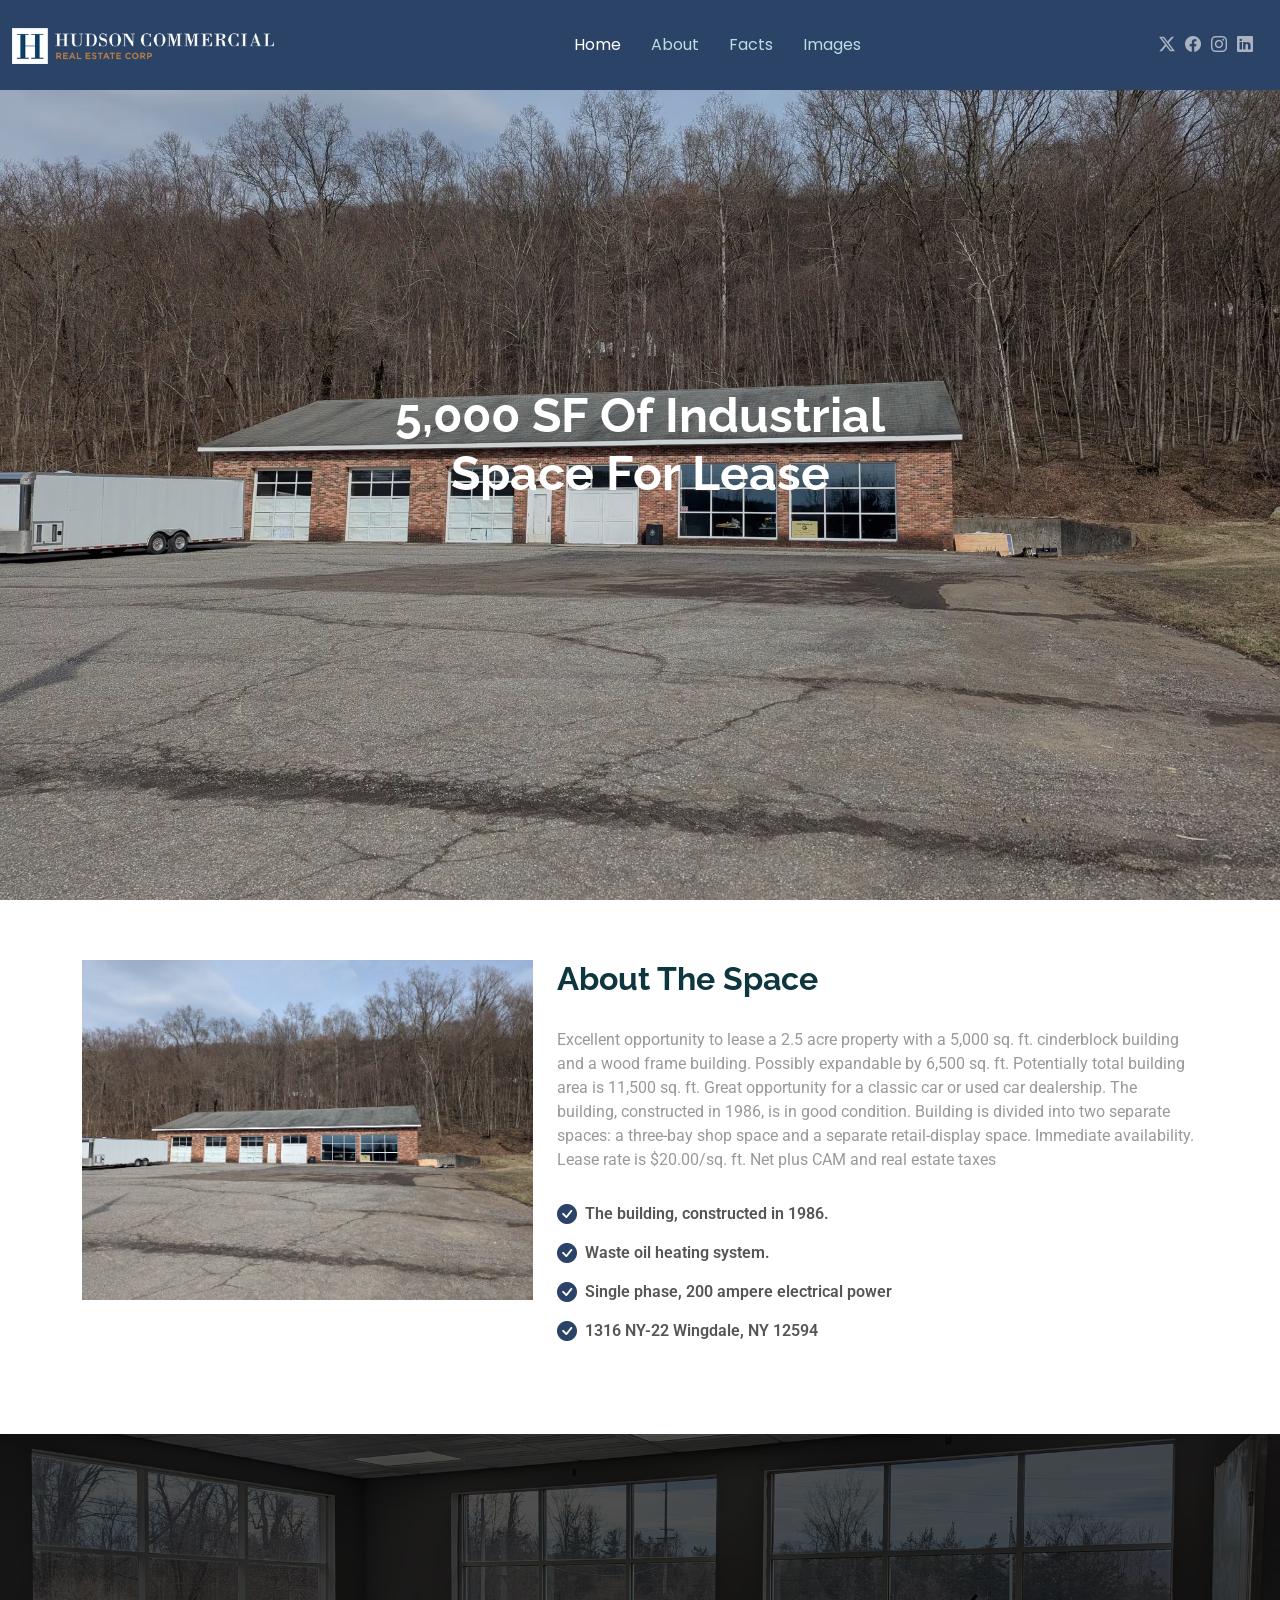
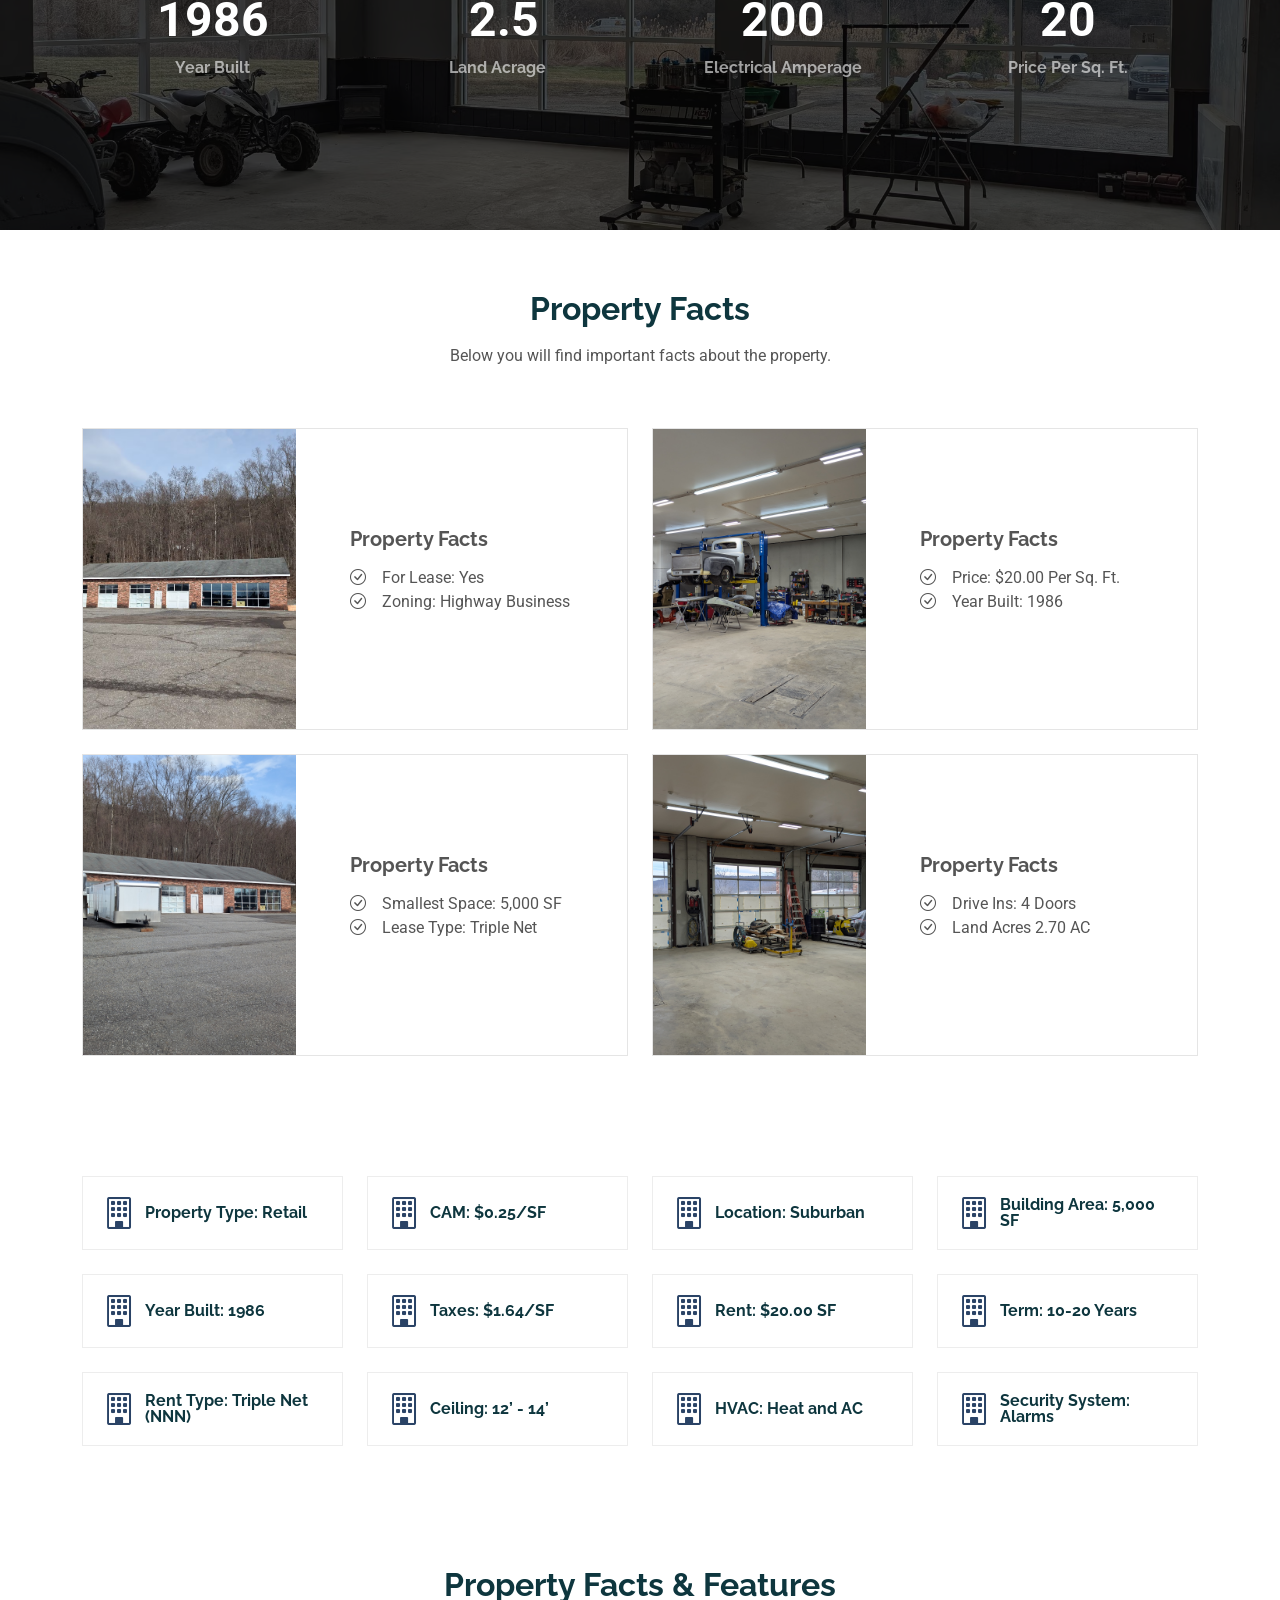
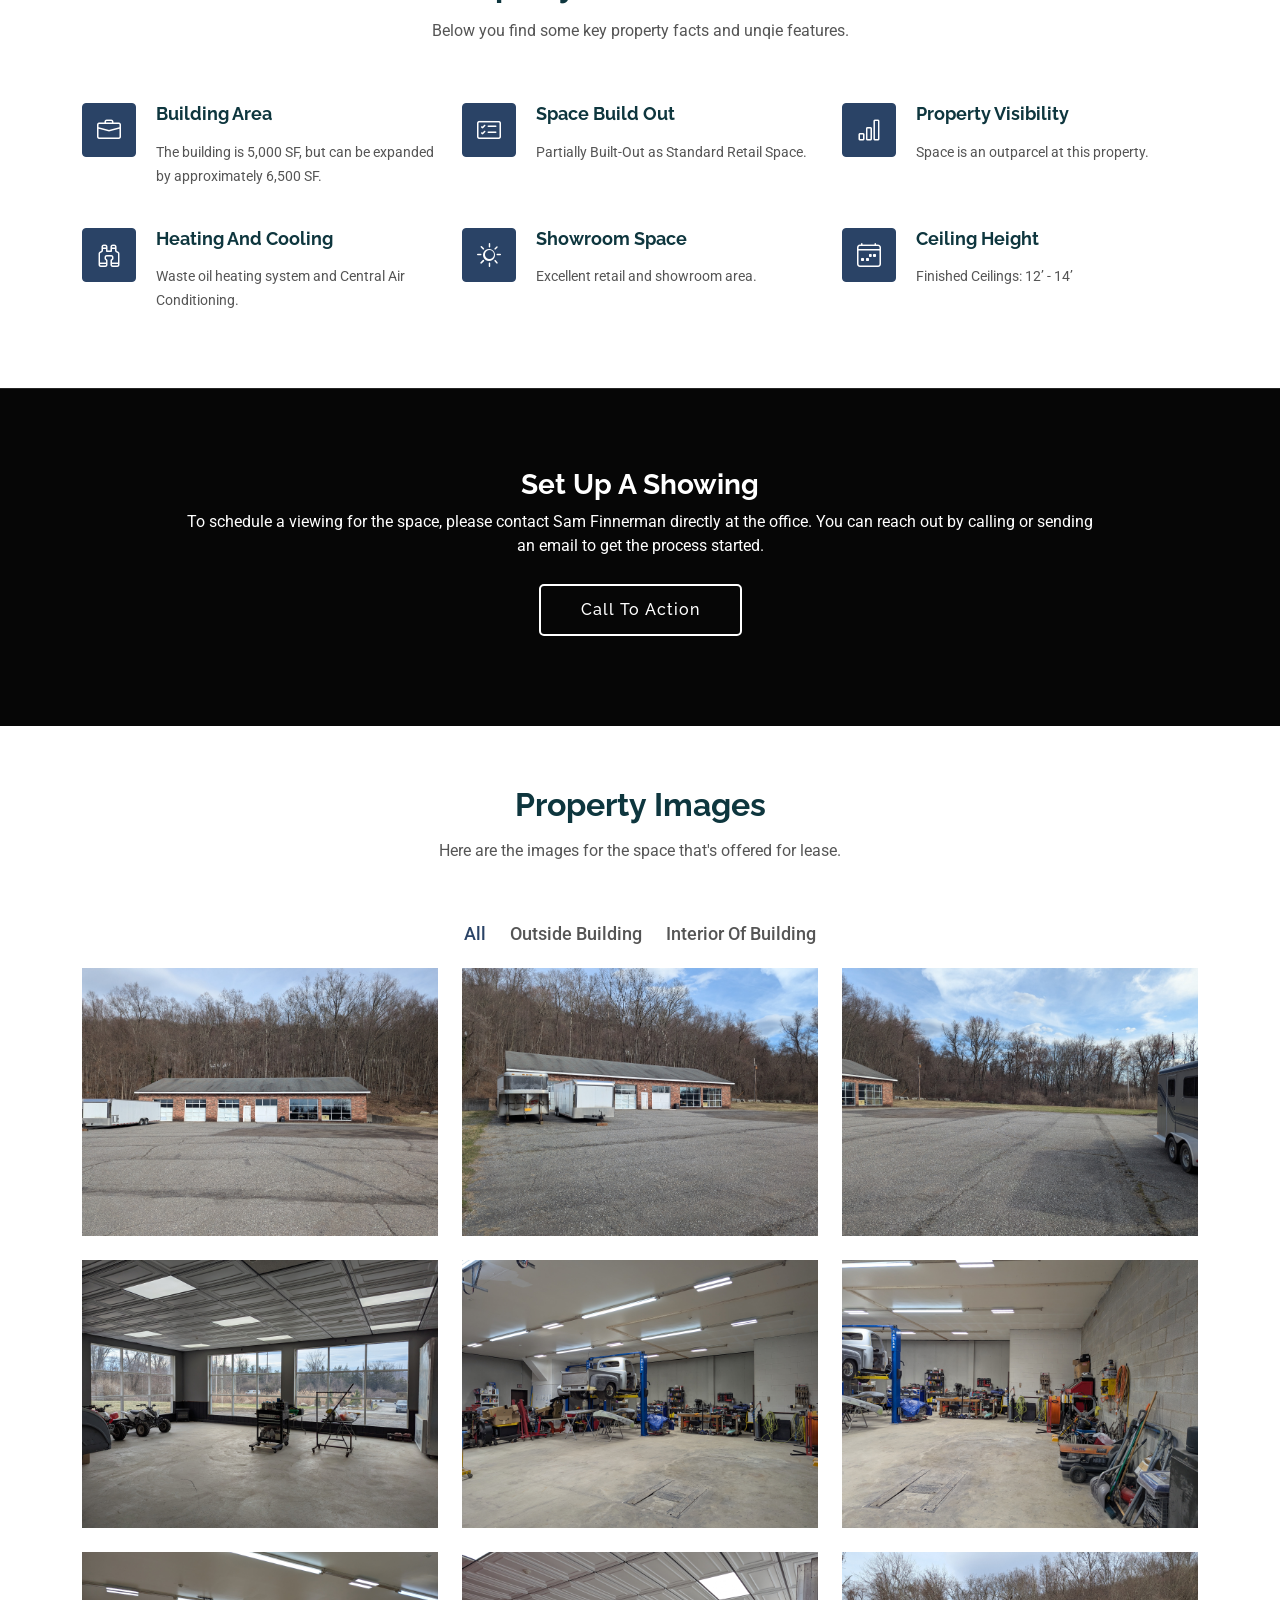
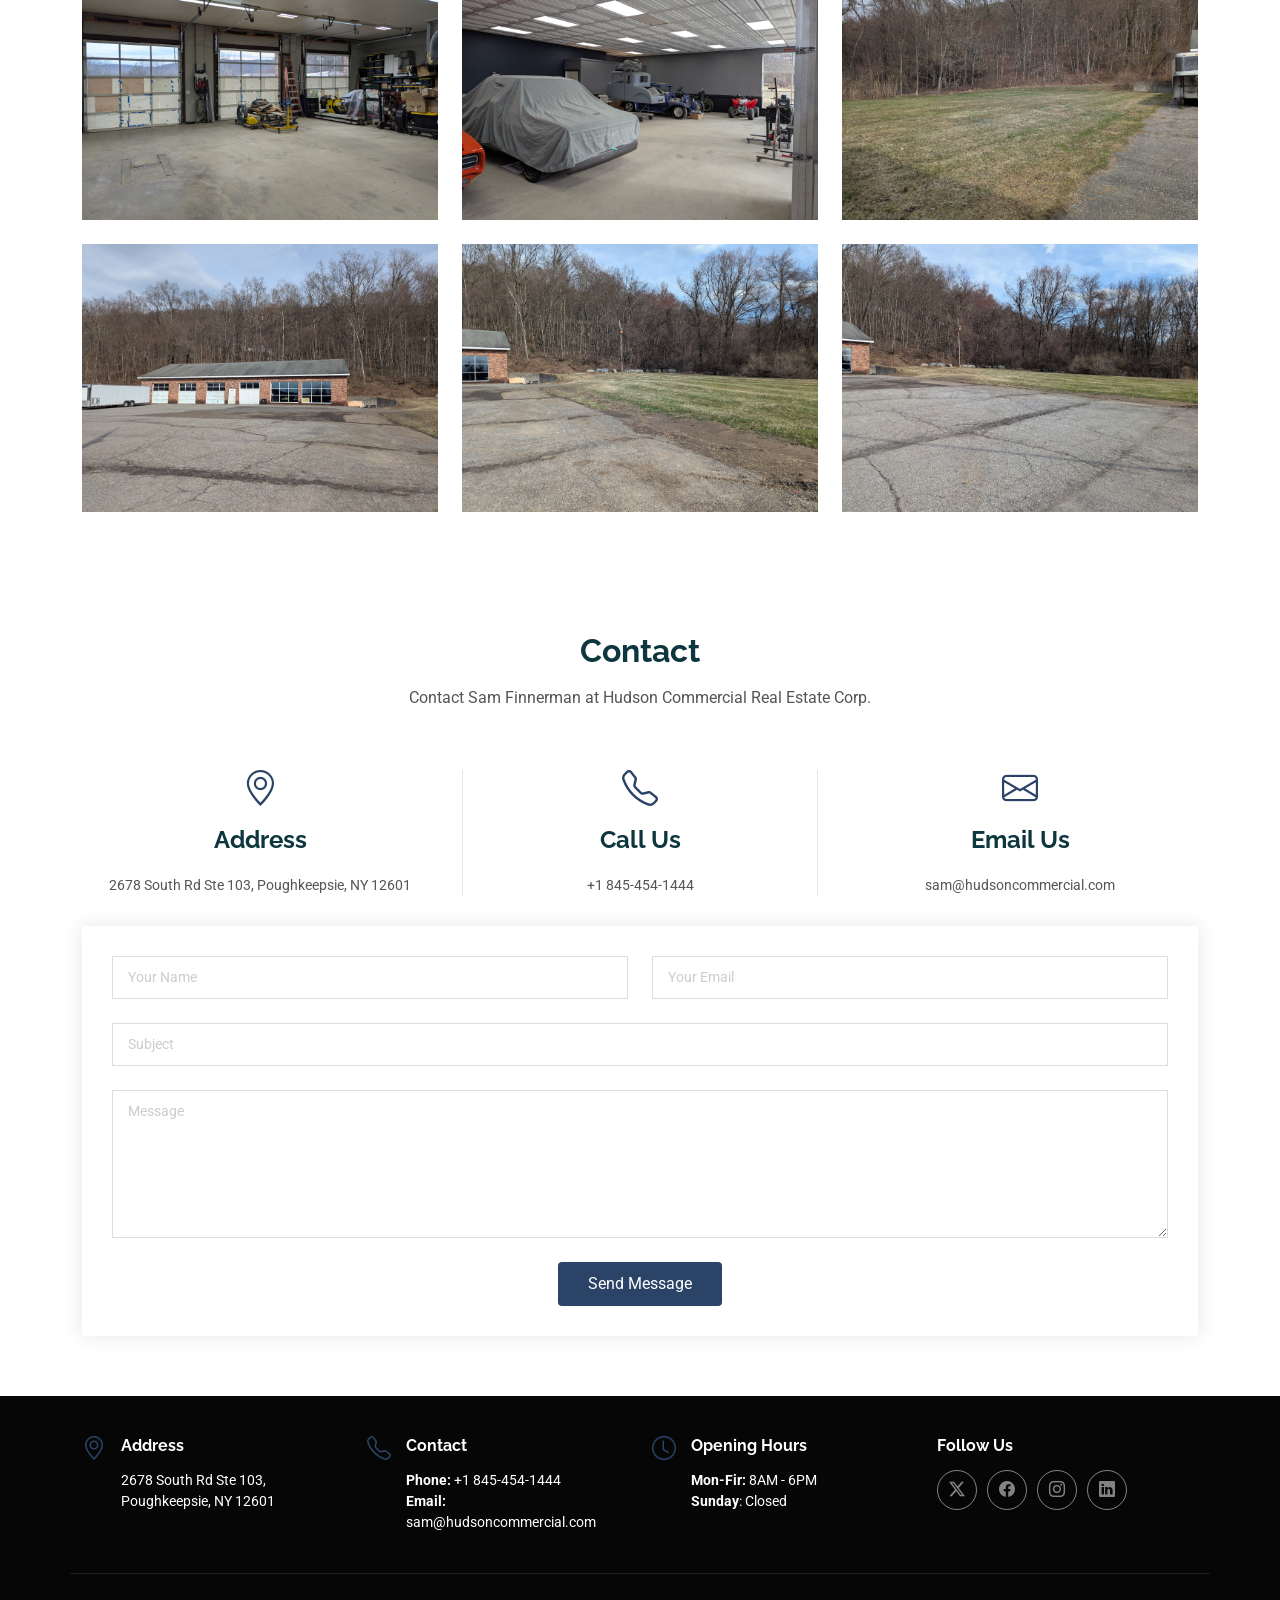
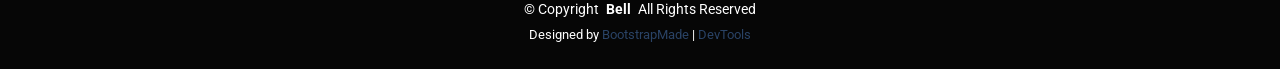
==== commit 5923f574: "Update print statement from 'Hello' to 'Goodbye'" ====
--- a/index.html
+++ b/index.html
@@ -1,1134 +1,786 @@
 <!DOCTYPE html>
 <html lang="en">
-
-<head>
-  <meta charset="utf-8">
-  <meta content="width=device-width, initial-scale=1.0" name="viewport">
-  <title>Index - Bell Bootstrap Template</title>
-  <meta name="description" content="">
-  <meta name="keywords" content="">
-
-  <!-- Favicons -->
-  <link href="assets/img/favicon.png" rel="icon">
-  <link href="assets/img/apple-touch-icon.png" rel="apple-touch-icon">
-
-  <!-- Fonts -->
-  <link href="https://fonts.googleapis.com" rel="preconnect">
-  <link href="https://fonts.gstatic.com" rel="preconnect" crossorigin>
-  <link href="https://fonts.googleapis.com/css2?family=Roboto:ital,wght@0,100;0,300;0,400;0,500;0,700;0,900;1,100;1,300;1,400;1,500;1,700;1,900&family=Poppins:ital,wght@0,100;0,200;0,300;0,400;0,500;0,600;0,700;0,800;0,900;1,100;1,200;1,300;1,400;1,500;1,600;1,700;1,800;1,900&family=Raleway:ital,wght@0,100;0,200;0,300;0,400;0,500;0,600;0,700;0,800;0,900;1,100;1,200;1,300;1,400;1,500;1,600;1,700;1,800;1,900&display=swap" rel="stylesheet">
-
-  <!-- Vendor CSS Files -->
-  <link href="assets/vendor/bootstrap/css/bootstrap.min.css" rel="stylesheet">
-  <link href="assets/vendor/bootstrap-icons/bootstrap-icons.css" rel="stylesheet">
-  <link href="assets/vendor/aos/aos.css" rel="stylesheet">
-  <link href="assets/vendor/glightbox/css/glightbox.min.css" rel="stylesheet">
-  <link href="assets/vendor/swiper/swiper-bundle.min.css" rel="stylesheet">
-
-  <!-- Main CSS File -->
-  <link href="assets/css/main.css" rel="stylesheet">
-
-
-
-
-
-
-
-
-
-
-<style type="text/css"> .theam-color { color: rgb(42, 67, 102) !important; } .number-container {
-  display: flex; /* Forces all elements to display in the same line */
-  align-items: center; /* Aligns them vertically perfectly */
-}
-
-.number-container {position: relative; left: 36%;} .number-container span {
-  margin: 0; /* Removes any default right/left margins */
-  padding: 0; /* Ensures no internal padding */
-}
-.contact-card i {font-size: 4em; color: rgb(42, 67, 102); } .contact-card h2 {margin-left: 1em;}  </style>
-
-
-
-  <!-- =======================================================
-  * Template Name: Bell
-  * Template URL: https://bootstrapmade.com/bell-free-bootstrap-4-template/
-  * Updated: Aug 07 2024 with Bootstrap v5.3.3
-  * Author: BootstrapMade.com
-  * License: https://bootstrapmade.com/license/
-  ======================================================== -->
-</head>
-
-
-
-
-
-
-
-
-<body class="index-page">
-
- 
-
-  <header id="header" class="header d-flex align-items-center fixed-top">
-    <div class="container-fluid position-relative d-flex align-items-center justify-content-between">
-
-      <a href="index.html" class="logo d-flex align-items-center me-auto me-xl-0">
-        <!-- Uncomment the line below if you also wish to use an image logo -->
-        <!-- <img src="assets/img/logo.png" alt=""> -->
-        <h1 class="sitename"><img src="assets/img/logox400.png" ></h1>
-      </a>
-
-      <nav id="navmenu" class="navmenu">
-        <ul>
-          <li><a href="#hero" class="active">Home</a></li>
-          <li><a href="#about">About</a></li>
-          <li><a href="#services"> Facts</a></li>
-          <li><a href="#portfolio"> Images</a></li>
-        
-
-
-        <i class="mobile-nav-toggle d-xl-none bi bi-list"></i>
-      </nav>
-
-      <div class="header-social-links">
-        <a href="https://twitter.com/noah15977842" class="twitter"><i class="bi bi-twitter-x"></i></a>
-       
-
-
-
-
-        <a href="https://www.facebook.com/Hudson-Commercial-Real-Estate-Corp-111074927066980/?view_public_for=111074927066980/" class="facebook"><i class="bi bi-facebook"></i></a>
-        <a href="https://www.instagram.com/hudson.commercial.real.estate/" class="instagram"><i class="bi bi-instagram"></i></a>
-        <a href="#" class="linkedin"><i class="bi bi-linkedin"></i></a>
-      </div>
-
-    </div>
-  </header>
-
-  <main class="main">
-
-    <!-- Hero Section -->
-   
-    <section id="hero" class="hero section dark-background">
-      <img src="assets/img/1316-Route-22-Wingdale-NY-Interior-Photo-1-LargeHighDefinition.jpg" alt="" data-aos="fade-in">
-
-      <div class="container">
-
-        <div class="row justify-content-center text-center" data-aos="fade-up" data-aos-delay="100">
-          <div class="col-xl-6 col-lg-8">
-            <h2>5,000 SF Of Industrial Space For Lease</h2>
-            
-
-
-
-            <p>  </p>
-          </div>
-       
-        </div>
-
-        
-
-
-
-
-
-      </div>
-
-    </section><!-- /Hero Section -->
-
-    <!-- About Section -->
-    <section id="about" class="about section">
-
-      <div class="container">
-
-        <div class="row gy-4" data-aos="fade-up" data-aos-delay="100">
-          <div class="col-lg-5">
-           
-            <img src="assets/img/1316-Route-22-Wingdale-NY-Interior-Photo-1-LargeHighDefinition.jpg" class="img-fluid" alt="">
-         
-          </div>
-          <div class="col-lg-7" data-aos="fade-up" data-aos-delay="200">
-            <div class="content">
-             
-              <h3>About The Space</h3>
-             
-             
-
-
-
-              <p> Excellent opportunity to lease a 2.5 acre property with a 5,000 sq. ft. cinderblock building and a wood frame building.
-Possibly expandable by 6,500 sq. ft. Potentially total building area is 11,500 sq. ft. Great opportunity for a classic car or
-used car dealership. The building, constructed in 1982, is in good condition. Building is divided into two separate spaces: a three-bay shop space and a separate retail-display space. Immediate availability. Lease rate is $20.00/sq. ft. Net plus CAM and real estate taxes  </p>
-             
-              <ul>
-                <li><i class="bi bi-check-circle-fill"></i> <span>The building, constructed in 1982.</span></li>
-                <li><i class="bi bi-check-circle-fill"></i> <span>Waste oil heating system.</span></li>
-                <li><i class="bi bi-check-circle-fill"></i> <span>single phase, 200 ampere electrical power</span></li>
-              </ul>
-            </div>
-          </div>
-        </div>
-
-      </div>
-
-    </section><!-- /About Section -->
-
-    <!-- Stats Section -->
-    <section id="stats" class="stats section dark-background">
-
-      <img src="assets/img/1316-Route-22-Wingdale-NY-Interior-Photo-2-LargeHighDefinition.jpg" alt="" data-aos="fade-in">
-
-      <div class="container position-relative" data-aos="fade-up" data-aos-delay="100">
-
-        <div class="row gy-4">
-
-          <div class="col-lg-3 col-md-6">
-            <div class="stats-item text-center w-100 h-100">
-              <span data-purecounter-start="0" data-purecounter-end=" 1986" data-purecounter-duration="1" class="purecounter"></span>
-             
-              <p>Year Built</p>
-            
-            </div>
-          </div><!-- End Stats Item -->
-
-          <div class="col-lg-3 col-md-6">
-            <div class="stats-item text-center w-100 h-100">
-              
-
-           
-
-         <div class="number-container">  <span   data-purecounter-start="0"   data-purecounter-end="1.5"   data-purecounter-duration="1"   data-purecounter-decimals=".5" class="purecounter">  0 </span> <span>.</span> <span   data-purecounter-start="0"   data-purecounter-end="5"   data-purecounter-duration="1"   data-purecounter-decimals=".5" class="purecounter">   </span> </div>
-
-              <p>Land Acrage</p>
-           
-            </div>
-          </div><!-- End Stats Item -->
-
-         
-       
-
-          <div class="col-lg-3 col-md-6">
-            <div class="stats-item text-center w-100 h-100">
-              <span data-purecounter-start="0" data-purecounter-end="200" data-purecounter-duration="1" class="purecounter"></span>
-              <p>Electrical Amperage</p>
-            </div>
-          </div><!-- End Stats Item -->
-
-         
-
-
-          <div class="col-lg-3 col-md-6">
-           
-            <div class="stats-item text-center w-100 h-100">
-            
-             
-
-
-
-              <span data-purecounter-start="0" data-purecounter-end="20.00" data-purecounter-duration="1" class="purecounter"></span>
-              <p>Price Per Sq. Ft.</p>
-            </div>
-          </div><!-- End Stats Item -->
-
-        </div>
-
-      </div>
-
-   
-
-    </section><!-- /Stats Section -->
-
-    <!-- Featured Services Section -->
-    <section id="featured-services" class="featured-services section">
-
-      <!-- Section Title -->
-      <div class="container section-title" data-aos="fade-up">
-        <h2>Property Facts</h2>
-        <p>Below you will find important facts about the property.</p>
-      </div><!-- End Section Title -->
-
-      <div class="container">
-
-        <div class="row gy-4">
-
-          <div class="col-lg-6" data-aos="fade-up" data-aos-delay="100">
-            <div class="card-item">
-              <div class="row">
-                <div class="col-xl-5">
-                
-                  <div class="card-bg"><img src="assets/img/1316-Route-22-Wingdale-NY-Interior-Photo-1-LargeHighDefinition.jpg" alt=""></div>
-                </div>
-                <div class="col-xl-7 d-flex align-items-center">
-                  <div class="card-body">
-                    <h4 class="card-title">Property Facts</h4>
-                   
-                   <div class="">
+   <head>
+      <meta charset="utf-8">
+      <meta content="width=device-width, initial-scale=1.0" name="viewport">
+      <title>1316 Route 22 Wingdale Ny</title>
+      <meta name="description" content="">
+      <meta name="keywords" content="">
+      <!-- Favicons -->
+      <link href="assets/img/favicon.png" rel="icon">
+      <link href="assets/img/apple-touch-icon.png" rel="apple-touch-icon">
+      <!-- Fonts -->
+      <link href="https://fonts.googleapis.com" rel="preconnect">
+      <link href="https://fonts.gstatic.com" rel="preconnect" crossorigin>
+      <link href="https://fonts.googleapis.com/css2?family=Roboto:ital,wght@0,100;0,300;0,400;0,500;0,700;0,900;1,100;1,300;1,400;1,500;1,700;1,900&family=Poppins:ital,wght@0,100;0,200;0,300;0,400;0,500;0,600;0,700;0,800;0,900;1,100;1,200;1,300;1,400;1,500;1,600;1,700;1,800;1,900&family=Raleway:ital,wght@0,100;0,200;0,300;0,400;0,500;0,600;0,700;0,800;0,900;1,100;1,200;1,300;1,400;1,500;1,600;1,700;1,800;1,900&display=swap" rel="stylesheet">
+      <!-- Vendor CSS Files -->
+      <link href="assets/vendor/bootstrap/css/bootstrap.min.css" rel="stylesheet">
+      <link href="assets/vendor/bootstrap-icons/bootstrap-icons.css" rel="stylesheet">
+      <link href="assets/vendor/aos/aos.css" rel="stylesheet">
+      <link href="assets/vendor/glightbox/css/glightbox.min.css" rel="stylesheet">
+      <link href="assets/vendor/swiper/swiper-bundle.min.css" rel="stylesheet">
+      <!-- Main CSS File -->
+      <link href="assets/css/main.css" rel="stylesheet">
+      <style type="text/css"> .theam-color { color: rgb(42, 67, 102) !important; } .number-container {
+         display: flex; /* Forces all elements to display in the same line */
+         align-items: center; /* Aligns them vertically perfectly */
+         }
+         .number-container {position: relative; left: 36%;} .number-container span {
+         margin: 0; /* Removes any default right/left margins */
+         padding: 0; /* Ensures no internal padding */
+         }
+         .contact-card i {font-size: 4em; color: rgb(42, 67, 102); } .contact-card h2 {margin-left: 1em;}  
+      </style>
+      <!-- =======================================================
+         * Template Name: Bell
+         * Template URL: https://bootstrapmade.com/bell-free-bootstrap-4-template/
+         * Updated: Aug 07 2024 with Bootstrap v5.3.3
+         * Author: BootstrapMade.com
+         * License: https://bootstrapmade.com/license/
+         ======================================================== -->
+   </head>
+   <body class="index-page">
+      <header id="header" class="header d-flex align-items-center fixed-top">
+         <div class="container-fluid position-relative d-flex align-items-center justify-content-between">
+            <a href="index.html" class="logo d-flex align-items-center me-auto me-xl-0">
+               <!-- Uncomment the line below if you also wish to use an image logo -->
+               <!-- <img src="assets/img/logo.png" alt=""> -->
+               <h1 class="sitename"><img src="assets/img/logox400.png" ></h1>
+            </a>
+            <nav id="navmenu" class="navmenu">
+               <ul>
+               <li><a href="#hero" class="active">Home</a></li>
+               <li><a href="#about">About</a></li>
+               <li><a href="#services"> Facts</a></li>
+               <li><a href="#portfolio"> Images</a></li>
+               <i class="mobile-nav-toggle d-xl-none bi bi-list"></i>
+            </nav>
+            <div class="header-social-links">
+               <a href="https://twitter.com/noah15977842" class="twitter"><i class="bi bi-twitter-x"></i></a>
+               <a href="https://www.facebook.com/Hudson-Commercial-Real-Estate-Corp-111074927066980/?view_public_for=111074927066980/" class="facebook"><i class="bi bi-facebook"></i></a>
+               <a href="https://www.instagram.com/hudson.commercial.real.estate/" class="instagram"><i class="bi bi-instagram"></i></a>
+               <a href="https://www.linkedin.com/in/samuel-finnerman-b435497" class="linkedin"><i class="bi bi-linkedin"></i></a>
+            </div>
+         </div>
+      </header>
+      <main class="main">
+         <!-- Hero Section -->
+         <section id="hero" class="hero section dark-background">
+            <img src="assets/img/1316-Route-22-Wingdale-NY-Interior-Photo-1-LargeHighDefinition.jpg" alt="" data-aos="fade-in">
+            <div class="container">
+               <div class="row justify-content-center text-center" data-aos="fade-up" data-aos-delay="100">
+                  <div class="col-xl-6 col-lg-8">
+                     <h2>5,000 SF Of Industrial Space For Lease</h2>
+                     <p>  </p>
+                  </div>
+               </div>
+            </div>
+         </section>
+         <!-- /Hero Section -->
+         <!-- About Section -->
+         <section id="about" class="about section">
+            <div class="container">
+               <div class="row gy-4" data-aos="fade-up" data-aos-delay="100">
+                  <div class="col-lg-5">
+                     <img src="assets/img/1316-Route-22-Wingdale-NY-Interior-Photo-1-LargeHighDefinition.jpg" class="img-fluid" alt="">
+                  </div>
+                  <div class="col-lg-7" data-aos="fade-up" data-aos-delay="200">
+                     <div class="content">
+                        <h3>About The Space</h3>
+                        <p> Excellent opportunity to lease a 2.5 acre property with a 5,000 sq. ft. cinderblock building and a wood frame building.
+                           Possibly expandable by 6,500 sq. ft. Potentially total building area is 11,500 sq. ft. Great opportunity for a classic car or used car dealership. The building, constructed in 1986, is in good condition. Building is divided into two separate spaces: a three-bay shop space and a separate retail-display space. Immediate availability. Lease rate is $20.00/sq. ft. Net plus CAM and real estate taxes  
+                        </p>
+                        <ul>
+                           <li><i class="bi bi-check-circle-fill"></i> <span>The building, constructed in 1986.</span></li>
+                           <li><i class="bi bi-check-circle-fill"></i> <span>Waste oil heating system.</span></li>
+                           <li><i class="bi bi-check-circle-fill"></i> <span>Single phase, 200 ampere electrical power</span></li>
+                           <li><i class="bi bi-check-circle-fill"></i> <span>1316 NY-22 Wingdale, NY 12594 </span> </li>
+                        </ul>
+                     </div>
+                  </div>
+               </div>
+            </div>
+         </section>
+         <!-- /About Section -->
+         <!-- Stats Section -->
+         <section id="stats" class="stats section dark-background">
+            <img src="assets/img/1316-Route-22-Wingdale-NY-Interior-Photo-2-LargeHighDefinition.jpg" alt="" data-aos="fade-in">
+            <div class="container position-relative" data-aos="fade-up" data-aos-delay="100">
+               <div class="row gy-4">
+                  <div class="col-lg-3 col-md-6">
+                     <div class="stats-item text-center w-100 h-100">
+                        <span data-purecounter-start="0" data-purecounter-end=" 1986" data-purecounter-duration="1" class="purecounter"></span>
+                        <p>Year Built</p>
+                     </div>
+                  </div>
+                  <!-- End Stats Item -->
+                  <div class="col-lg-3 col-md-6">
+                     <div class="stats-item text-center w-100 h-100">
+                        <div class="number-container">  <span   data-purecounter-start="0"   data-purecounter-end="1.5"   data-purecounter-duration="1"   data-purecounter-decimals=".5" class="purecounter">  0 </span> <span>.</span> <span   data-purecounter-start="0"   data-purecounter-end="5"   data-purecounter-duration="1"   data-purecounter-decimals=".5" class="purecounter">   </span> </div>
+                        <p>Land Acrage</p>
+                     </div>
+                  </div>
+                  <!-- End Stats Item -->
+                  <div class="col-lg-3 col-md-6">
+                     <div class="stats-item text-center w-100 h-100">
+                        <span data-purecounter-start="0" data-purecounter-end="200" data-purecounter-duration="1" class="purecounter"></span>
+                        <p>Electrical Amperage</p>
+                     </div>
+                  </div>
+                  <!-- End Stats Item -->
+                  <div class="col-lg-3 col-md-6">
+                     <div class="stats-item text-center w-100 h-100">
+                        <span data-purecounter-start="0" data-purecounter-end="20.00" data-purecounter-duration="1" class="purecounter"></span>
+                        <p>Price Per Sq. Ft.</p>
+                     </div>
+                  </div>
+                  <!-- End Stats Item -->
+               </div>
+            </div>
+         </section>
+         <!-- /Stats Section -->
+         <!-- Featured Services Section -->
+         <section id="featured-services" class="featured-services section">
+            <!-- Section Title -->
+            <div class="container section-title" data-aos="fade-up">
+               <h2>Property Facts</h2>
+               <p>Below you will find important facts about the property.</p>
+            </div>
+            <!-- End Section Title -->
+            <div class="container">
+               <div class="row gy-4">
+                  <div class="col-lg-6" data-aos="fade-up" data-aos-delay="100">
+                     <div class="card-item">
+                        <div class="row">
+                           <div class="col-xl-5">
+                              <div class="card-bg"><img src="assets/img/1316-Route-22-Wingdale-NY-Interior-Photo-1-LargeHighDefinition.jpg" alt=""></div>
+                           </div>
+                           <div class="col-xl-7 d-flex align-items-center">
+                              <div class="card-body">
+                                 <h4 class="card-title">Property Facts</h4>
+                                 <div class="">
                                     <ul class="fa-ul list-unstyled">
                                        <li><span class="fa-li"><i class="bi bi-check-circle hudson-color me-3"></i></span>For Lease: <span class="for-lase">Yes</span></li>
                                        <li><span class="fa-li"><i class="bi bi-check-circle hudson-color me-3"></i></span>Zoning:  <span class="zoning" id="modalZoning">Highway Business </span></li>
-                                     
-                                  
-
                                     </ul>
                                  </div>
-                
-
-
-
-
+                              </div>
+                           </div>
+                        </div>
+                     </div>
+                  </div>
+                  <!-- End Card Item -->
+                  <div class="col-lg-6" data-aos="fade-up" data-aos-delay="200">
+                     <div class="card-item">
+                        <div class="row">
+                           <div class="col-xl-5">
+                              <div class="card-bg"><img src="assets/img/PXL_20260330_211150573.jpg" alt=""></div>
+                           </div>
+                           <div class="col-xl-7 d-flex align-items-center">
+                              <div class="card-body">
+                                 <h4 class="card-title">Property Facts</h4>
+                                 <ul class="fa-ul list-unstyled">
+                                    <li><span class="fa-li"><i class="bi bi-check-circle hudson-color me-3"></i></span>Price:  <span
+                                       class="price" id="modalRent">$20.00 Per Sq. Ft.</span></li>
+                                    <li><span class="fa-li"><i class="bi bi-check-circle hudson-color me-3"></i></span>Year Built: <span class="year-built" id="modalYearBuilt">1986</span></li>
+                                 </ul>
+                              </div>
+                           </div>
+                        </div>
+                     </div>
+                  </div>
+                  <!-- End Card Item -->
+                  <div class="col-lg-6" data-aos="fade-up" data-aos-delay="300">
+                     <div class="card-item">
+                        <div class="row">
+                           <div class="col-xl-5">
+                              <div class="card-bg"><img src="assets/img/PXL_20260330_203753551.jpg" alt=""></div>
+                           </div>
+                           <div class="col-xl-7 d-flex align-items-center">
+                              <div class="card-body">
+                                 <h4 class="card-title">Property Facts</h4>
+                                 <ul class="fa-ul list-unstyled">
+                                    <li><span class="fa-li"><i class="bi bi-check-circle hudson-color me-3"></i></span>Smallest Space: <span class="Smallest-Space" id="modalSmallestSpace">5,000 SF</span> 
+                                    </li>
+                                    <li><span class="fa-li"><i class="bi bi-check-circle hudson-color me-3"></i></span>Lease Type: <span class="lease-type" id="ModalLeaseType">Triple Net</span></li>
+                                 </ul>
+                              </div>
+                           </div>
+                        </div>
+                     </div>
+                  </div>
+                  <!-- End Card Item -->
+                  <div class="col-lg-6" data-aos="fade-up" data-aos-delay="400">
+                     <div class="card-item">
+                        <div class="row">
+                           <div class="col-xl-5">
+                              <div class="card-bg"><img src="assets/img/PXL_20260330_211217787.jpg" alt=""></div>
+                           </div>
+                           <div class="col-xl-7 d-flex align-items-center">
+                              <div class="card-body">
+                                 <h4 class="card-title">Property Facts</h4>
+                                 <ul class="fa-ul list-unstyled">
+                                 <li><span class="fa-li"><i class="bi bi-check-circle hudson-color me-3"></i></span>Drive Ins: <span class="drive-ins" id="modalDriveIns">4 Doors</span> </li>
+                                 <li><span class="fa-li"><i class="bi bi-check-circle hudson-color me-3"></i></span>Land Acres <span class="land-acres" id="modalLandAcres">2.70 AC</span> </li>
+                              </div>
+                           </div>
+                        </div>
+                     </div>
+                  </div>
+                  <!-- End Card Item -->
+               </div>
+            </div>
+         </section>
+         <!-- /Featured Services Section -->
+         <!-- Features Section -->
+         <section id="features" class="features section">
+            <div class="container">
+               <div class="row gy-4">
+                  <div class="col-lg-3 col-md-4" data-aos="fade-up" data-aos-delay="100">
+                     <div class="features-item">
+                        <i class="bi bi-building theam-color" ></i>
+                        <h3><a href="" class="stretched-link">Property Type: Retail</a></h3>
+                     </div>
+                  </div>
+                  <!-- End Feature Item -->
+                  <div class="col-lg-3 col-md-4" data-aos="fade-up" data-aos-delay="200">
+                     <div class="features-item">
+                        <i class="bi bi-building theam-color theam-color" ></i>
+                        <h3><a href="" class="stretched-link">CAM: $0.25/SF </a></h3>
+                     </div>
+                  </div>
+                  <!-- End Feature Item -->
+                  <div class="col-lg-3 col-md-4" data-aos="fade-up" data-aos-delay="300">
+                     <div class="features-item">
+                        <i class="bi bi-building theam-color" ></i>
+                        <h3><a href="" class="stretched-link">Location: Suburban</a></h3>
+                     </div>
+                  </div>
+                  <!-- End Feature Item -->
+                  <div class="col-lg-3 col-md-4" data-aos="fade-up" data-aos-delay="400">
+                     <div class="features-item">
+                        <i class="bi bi-building theam-color" ></i>
+                        <h3><a href="" class="stretched-link">Building Area: 5,000 SF</a></h3>
+                     </div>
+                  </div>
+                  <!-- End Feature Item -->
+                  <div class="col-lg-3 col-md-4" data-aos="fade-up" data-aos-delay="500">
+                     <div class="features-item">
+                        <i class="bi bi-building theam-color" ></i>
+                        <h3><a href="" class="stretched-link">Year Built: 1986 </a></h3>
+                     </div>
+                  </div>
+                  <!-- End Feature Item -->
+                  <div class="col-lg-3 col-md-4" data-aos="fade-up" data-aos-delay="600">
+                     <div class="features-item">
+                        <i class="bi bi-building theam-color" ></i>
+                        <h3><a href="" class="stretched-link">Taxes: $1.64/SF</a></h3>
+                     </div>
+                  </div>
+                  <!-- End Feature Item -->
+                  <div class="col-lg-3 col-md-4" data-aos="fade-up" data-aos-delay="700">
+                     <div class="features-item">
+                        <i class="bi bi-building theam-color" ></i>
+                        <h3><a href="" class="stretched-link">Rent: $20.00 SF</a></h3>
+                     </div>
+                  </div>
+                  <!-- End Feature Item -->
+                  <div class="col-lg-3 col-md-4" data-aos="fade-up" data-aos-delay="800">
+                     <div class="features-item">
+                        <i class="bi bi-building theam-color" ></i>
+                        <h3><a href="" class="stretched-link">Term: 10-20 Years</a></h3>
+                     </div>
+                  </div>
+                  <!-- End Feature Item -->
+                  <div class="col-lg-3 col-md-4" data-aos="fade-up" data-aos-delay="900">
+                     <div class="features-item">
+                        <i class="bi bi-building theam-color" ></i>
+                        <h3><a href="" class="stretched-link">Rent Type: Triple Net (NNN)</a></h3>
+                     </div>
+                  </div>
+                  <!-- End Feature Item -->
+                  <div class="col-lg-3 col-md-4" data-aos="fade-up" data-aos-delay="1000">
+                     <div class="features-item">
+                        <i class="bi bi-building theam-color" ></i>
+                        <h3><a href="" class="stretched-link">Ceiling: 12’ - 14’</a></h3>
+                     </div>
+                  </div>
+                  <!-- End Feature Item -->
+                  <div class="col-lg-3 col-md-4" data-aos="fade-up" data-aos-delay="1100">
+                     <div class="features-item">
+                        <i class="bi bi-building theam-color" ></i>
+                        <h3><a href="" class="stretched-link">HVAC: Heat and AC</a></h3>
+                     </div>
+                  </div>
+                  <!-- End Feature Item -->
+                  <div class="col-lg-3 col-md-4" data-aos="fade-up" data-aos-delay="1200">
+                     <div class="features-item">
+                        <i class="bi bi-building theam-color" ></i>
+                        <h3><a href="" class="stretched-link">Security System: Alarms </a></h3>
+                     </div>
+                  </div>
+                  <!-- End Feature Item -->
+               </div>
+            </div>
+         </section>
+         <!-- /Features Section -->
+         <!-- Services Section -->
+         <section id="services" class="services section">
+            <!-- Section Title -->
+            <div class="container section-title" data-aos="fade-up">
+               <h2>Property Facts & Features</h2>
+               <p>Below you find some key property facts and unqie features.</p>
+            </div>
+            <!-- End Section Title -->
+            <div class="container">
+               <div class="row gy-4">
+                  <div class="col-lg-4 col-md-6 service-item d-flex" data-aos="fade-up" data-aos-delay="100">
+                     <div class="icon flex-shrink-0"><i class="bi bi-briefcase"></i></div>
+                     <div>
+                        <h4 class="title"><a href="service-details.html" class="stretched-link">Building Area</a></h4>
+                        <p class="description">The building is 5,000 SF, but can be expanded by approximately 6,500 SF. </p>
+                     </div>
+                  </div>
+                  <!-- End Service Item -->
+                  <div class="col-lg-4 col-md-6 service-item d-flex" data-aos="fade-up" data-aos-delay="200">
+                     <div class="icon flex-shrink-0"><i class="bi bi-card-checklist"></i></div>
+                     <div>
+                        <h4 class="title"><a href="service-details.html" class="stretched-link">Space Build Out </a></h4>
+                        <p class="description">Partially Built-Out as Standard Retail Space.</p>
+                     </div>
+                  </div>
+                  <!-- End Service Item -->
+                  <div class="col-lg-4 col-md-6 service-item d-flex" data-aos="fade-up" data-aos-delay="300">
+                     <div class="icon flex-shrink-0"><i class="bi bi-bar-chart"></i></div>
+                     <div>
+                        <h4 class="title"><a href="service-details.html" class="stretched-link">Property Visibility</a></h4>
+                        <p class="description">Space is an outparcel at this property.</p>
+                     </div>
+                  </div>
+                  <!-- End Service Item -->
+                  <div class="col-lg-4 col-md-6 service-item d-flex" data-aos="fade-up" data-aos-delay="400">
+                     <div class="icon flex-shrink-0"><i class="bi bi-binoculars"></i></div>
+                     <div>
+                        <h4 class="title"><a href="service-details.html" class="stretched-link">Heating And Cooling</a></h4>
+                        <p class="description">Waste oil heating system and Central Air Conditioning.</p>
+                     </div>
+                  </div>
+                  <!-- End Service Item -->
+                  <div class="col-lg-4 col-md-6 service-item d-flex" data-aos="fade-up" data-aos-delay="500">
+                     <div class="icon flex-shrink-0"><i class="bi bi-brightness-high"></i></div>
+                     <div>
+                        <h4 class="title"><a href="service-details.html" class="stretched-link">Showroom Space</a></h4>
+                        <p class="description">Excellent retail and showroom area.</p>
+                     </div>
+                  </div>
+                  <!-- End Service Item -->
+                  <div class="col-lg-4 col-md-6 service-item d-flex" data-aos="fade-up" data-aos-delay="600">
+                     <div class="icon flex-shrink-0"><i class="bi bi-calendar4-week"></i></div>
+                     <div>
+                        <h4 class="title"><a href="service-details.html" class="stretched-link">Ceiling Height</a></h4>
+                        <p class="description">Finished Ceilings: 12’ - 14’</p>
+                     </div>
+                  </div>
+                  <!-- End Service Item -->
+               </div>
+            </div>
+         </section>
+         <!-- /Services Section -->
+         <!-- Call To Action Section -->
+         <section id="call-to-action" class="call-to-action section dark-background">
+            <img src="assets/img/cta-bg.jpg" alt="">
+            <div class="container">
+               <div class="row justify-content-center" data-aos="zoom-in" data-aos-delay="100">
+                  <div class="col-xl-10">
+                     <div class="text-center">
+                        <h3>Set Up A Showing</h3>
+                        <p>To schedule a viewing for the space, please contact Sam Finnerman directly at the office. You can reach out by calling or sending an email to get the process started.</p>
+                        <a class="cta-btn" data-bs-toggle="modal" data-bs-toggle="modal" data-bs-target="#myLargeModal"   data-target="#myLargeModal" >Call To Action</a>
+                     </div>
+                  </div>
+               </div>
+            </div>
+         </section>
+         <!-- /Call To Action Section -->
+         <!-- Portfolio Section -->
+         <section id="portfolio" class="portfolio section">
+            <!-- Section Title -->
+            <div class="container section-title" data-aos="fade-up">
+               <h2>Property Images</h2>
+               <p>Here are the images for the space that's offered for lease.</p>
+            </div>
+            <!-- End Section Title -->
+            <div class="container">
+               <div class="isotope-layout" data-default-filter="*" data-layout="masonry" data-sort="original-order">
+                  <ul class="portfolio-filters isotope-filters" data-aos="fade-up" data-aos-delay="100">
+                     <li data-filter="*" class="filter-active">All</li>
+                     <li data-filter=".filter-product">Outside Building</li>
+                     <li data-filter=".filter-branding">Interior Of Building</li>
+                  </ul>
+                  <!-- End Portfolio Filters -->
+                  <div class="row gy-4 isotope-container" data-aos="fade-up" data-aos-delay="200">
+                     <div class="col-lg-4 col-md-6 portfolio-item isotope-item filter-product">
+                        <div class="portfolio-content h-100">
+                           <img src="assets/img/PXL_20260330_203427951.jpg" class="img-fluid" alt="">
+                           <div class="portfolio-info">
+                              <h4>1316 route 22</h4>
+                              <p>Outside of the building</p>
+                              <a href="assets/img/PXL_20260330_203427951.jpg" title="Outside of the building" data-gallery="portfolio-gallery-app" class="glightbox preview-link"><i class="bi bi-zoom-in"></i></a>
+                              <a href="portfolio-details.html" title="Outside of the building" class="details-link portfolio-details-link"><i class="bi bi-link-45deg"></i></a>
+                           </div>
+                        </div>
+                     </div>
+                     <!-- End Portfolio Item -->
+                     <div class="col-lg-4 col-md-6 portfolio-item isotope-item filter-product">
+                        <div class="portfolio-content h-100">
+                           <img src="assets/img/PXL_20260330_203753551.jpg" class="img-fluid" alt="">
+                           <div class="portfolio-info">
+                              <h4>1316 route 22</h4>
+                              <p>Outside of the building</p>
+                              <a href="assets/img/PXL_20260330_203753551.jpg" title="Outside of the building" data-gallery="portfolio-gallery-app" class="glightbox preview-link"><i class="bi bi-zoom-in"></i></a>
+                              <a href="portfolio-details.html" title="Outside of the building" class="details-link portfolio-details-link"><i class="bi bi-link-45deg"></i></a>
+                           </div>
+                        </div>
+                     </div>
+                     <!-- End Portfolio Item -->
+                     <div class="col-lg-4 col-md-6 portfolio-item isotope-item filter-product">
+                        <div class="portfolio-content h-100">
+                           <img src="assets/img/PXL_20260330_203800183.jpg" class="img-fluid" alt="">
+                           <div class="portfolio-info">
+                              <h4>1316 route 22</h4>
+                              <p>Outside of the buildingr</p>
+                              <a href="assets/img/PXL_20260330_203800183.jpg" title="Outside of the building" data-gallery="portfolio-gallery-app" class="glightbox preview-link"><i class="bi bi-zoom-in"></i></a>
+                              <a href="portfolio-details.html" title="Outside of the building" class="details-link portfolio-details-link"><i class="bi bi-link-45deg"></i></a>
+                           </div>
+                        </div>
+                     </div>
+                     <!-- End Portfolio Item -->
+                     <div class="col-lg-4 col-md-6 portfolio-item isotope-item filter-branding">
+                        <div class="portfolio-content h-100">
+                           <img src="assets/img/PXL_20260330_211310802.jpg" class="img-fluid" alt="">
+                           <div class="portfolio-info">
+                              <h4>1316 route 22</h4>
+                              <p>Interior of the building</p>
+                              <a href="assets/img/PXL_20260330_211242084.jpg" title="Interior of the building" data-gallery="portfolio-gallery-branding" class="glightbox preview-link"><i class="bi bi-zoom-in"></i></a>
+                              <a href="portfolio-details.html" title="Interior of the building" class="details-link portfolio-details-link"><i class="bi bi-link-45deg"></i></a>
+                           </div>
+                        </div>
+                     </div>
+                     <!-- End Portfolio Item -->
+                     <div class="col-lg-4 col-md-6 portfolio-item isotope-item filter-branding">
+                        <div class="portfolio-content h-100">
+                           <img src="assets/img/PXL_20260330_211150573.jpg" class="img-fluid" alt="">
+                           <div class="portfolio-info">
+                              <h4>1316 route 22</h4>
+                              <p>Interior of the building</p>
+                              <a href="assets/img/PXL_20260330_211150573.jpg" title="Interior of the building" data-gallery="portfolio-gallery-branding" class="glightbox preview-link"><i class="bi bi-zoom-in"></i></a>
+                              <a href="portfolio-details.html" title="Interior of the building" class="details-link portfolio-details-link"><i class="bi bi-link-45deg"></i></a>
+                           </div>
+                        </div>
+                     </div>
+                     <!-- End Portfolio Item -->
+                     <div class="col-lg-4 col-md-6 portfolio-item isotope-item filter-branding">
+                        <div class="portfolio-content h-100">
+                           <img src="assets/img/PXL_20260330_211153497.jpg" class="img-fluid" alt="">
+                           <div class="portfolio-info">
+                              <h4>1316 route 22</h4>
+                              <p>Interior of the building</p>
+                              <a href="assets/img/PXL_20260330_211156020.jpg" title="Interior of the building" data-gallery="portfolio-gallery-branding" class="glightbox preview-link"><i class="bi bi-zoom-in"></i></a>
+                              <a href="portfolio-details.html" title="Interior of the building" class="details-link portfolio-details-link"><i class="bi bi-link-45deg"></i></a>
+                           </div>
+                        </div>
+                     </div>
+                     <!-- End Portfolio Item -->
+                     <div class="col-lg-4 col-md-6 portfolio-item isotope-item filter-branding">
+                        <div class="portfolio-content h-100">
+                           <img src="assets/img/PXL_20260330_211217787.jpg" class="img-fluid" alt="">
+                           <div class="portfolio-info">
+                              <h4>1316 route 22</h4>
+                              <p>Interior of the building</p>
+                              <a href="assets/img/PXL_20260330_211217787.jpg" title="Interior of the building" data-gallery="portfolio-gallery-branding" class="glightbox preview-link"><i class="bi bi-zoom-in"></i></a>
+                              <a href="portfolio-details.html" title="Interior of the building" class="details-link portfolio-details-link"><i class="bi bi-link-45deg"></i></a>
+                           </div>
+                        </div>
+                     </div>
+                     <!-- End Portfolio Item -->
+                     <div class="col-lg-4 col-md-6 portfolio-item isotope-item filter-branding">
+                        <div class="portfolio-content h-100">
+                           <img src="assets/img/PXL_20260330_211242084.jpg" class="img-fluid" alt="">
+                           <div class="portfolio-info">
+                              <h4>1316 route 22</h4>
+                              <p>Interior of the building</p>
+                              <a href="assets/img/PXL_20260330_211242084.jpg" title="Interior of the building" data-gallery="portfolio-gallery-branding" class="glightbox preview-link"><i class="bi bi-zoom-in"></i></a>
+                              <a href="portfolio-details.html" title="Interior of the building" class="details-link portfolio-details-link"><i class="bi bi-link-45deg"></i></a>
+                           </div>
+                        </div>
+                     </div>
+                     <!-- End Portfolio Item -->
+                     <div class="col-lg-4 col-md-6 portfolio-item isotope-item filter-product">
+                        <div class="portfolio-content h-100">
+                           <img src="assets/img/PXL_20260330_203743797.jpg" class="img-fluid" alt="">
+                           <div class="portfolio-info">
+                              <h4>1316 route 22</h4>
+                              <p>Outside of the building</p>
+                              <a href="assets/img/PXL_20260330_203743797.jpg" title="Outside of the building" data-gallery="portfolio-gallery-app" class="glightbox preview-link"><i class="bi bi-zoom-in"></i></a>
+                              <a href="portfolio-details.html" title="Outside of the building" class="details-link portfolio-details-link"><i class="bi bi-link-45deg"></i></a>
+                           </div>
+                        </div>
+                     </div>
+                     <!-- End Portfolio Item -->
+                     <div class="col-lg-4 col-md-6 portfolio-item isotope-item filter-product">
+                        <div class="portfolio-content h-100">
+                           <img src="assets/img/PXL_20260330_203433877.jpg" class="img-fluid" alt="">
+                           <div class="portfolio-info">
+                              <h4>1316 route 22</h4>
+                              <p>Outside of the building</p>
+                              <a href="assets/img/PXL_20260330_203433877.jpg" title="Outside of the building" data-gallery="portfolio-gallery-app" class="glightbox preview-link"><i class="bi bi-zoom-in"></i></a>
+                              <a href="portfolio-details.html" title="Outside of the building" class="details-link portfolio-details-link"><i class="bi bi-link-45deg"></i></a>
+                           </div>
+                        </div>
+                     </div>
+                     <!-- End Portfolio Item -->
+                     <div class="col-lg-4 col-md-6 portfolio-item isotope-item filter-product">
+                        <div class="portfolio-content h-100">
+                           <img src="assets/img/PXL_20260330_203525206.jpg" class="img-fluid" alt="">
+                           <div class="portfolio-info">
+                              <h4>1316 route 22</h4>
+                              <p>Outside of the building</p>
+                              <a href="assets/img/PXL_20260330_203525206.jpg" title="Outside of the building" data-gallery="portfolio-gallery-app " class="glightbox preview-link"><i class="bi bi-zoom-in"></i></a>
+                              <a href="portfolio-details.html" title="Outside of the building" class="details-link portfolio-details-link"><i class="bi bi-link-45deg"></i></a>
+                           </div>
+                        </div>
+                     </div>
+                     <!-- End Portfolio Item -->
+                     <div class="col-lg-4 col-md-6 portfolio-item isotope-item filter-books">
+                        <div class="portfolio-content h-100">
+                           <img src="assets/img/PXL_20260330_203540087.jpg" class="img-fluid" alt="">
+                           <div class="portfolio-info">
+                              <h4>Books 3</h4>
+                              <p>Outside of the building</p>
+                              <a href="assets/img/PXL_20260330_203540087.jpg" title="Outside of the building" data-gallery="portfolio-gallery-book" class="glightbox preview-link"><i class="bi bi-zoom-in"></i></a>
+                              <a href="portfolio-details.html" title="Outside of the building" class="details-link portfolio-details-link"><i class="bi bi-link-45deg"></i></a>
+                           </div>
+                        </div>
+                     </div>
+                     <!-- End Portfolio Item -->
+                  </div>
+                  <!-- End Portfolio Container -->
+               </div>
+            </div>
+         </section>
+         <!-- /Portfolio Section -->
+         <!-- Team Section -->
+         <!-- Contact Section -->
+         <section id="contact" class="contact section">
+            <!-- Section Title -->
+            <div class="container section-title" data-aos="fade-up">
+               <h2>Contact</h2>
+               <p>Contact Sam Finnerman at Hudson Commercial Real Estate Corp.</p>
+            </div>
+            <!-- End Section Title -->
+            <div class="container" data-aos="fade-up" data-aos-delay="100">
+               <div class="row gy-4" data-aos="fade-up" data-aos-delay="200">
+                  <div class="col-lg-4">
+                     <div class="info-item d-flex flex-column justify-content-center align-items-center">
+                        <i class="bi bi-geo-alt"></i>
+                        <h3>Address</h3>
+                        <p>2678 South Rd Ste 103, Poughkeepsie, NY 12601</p>
+                     </div>
+                  </div>
+                  <!-- End Info Item -->
+                  <div class="col-lg-4">
+                     <div class="info-item d-flex flex-column justify-content-center align-items-center info-item-borders">
+                        <i class="bi bi-telephone"></i>
+                        <h3>Call Us</h3>
+                        <p>+1 845-454-1444</p>
+                     </div>
+                  </div>
+                  <!-- End Info Item -->
+                  <div class="col-lg-4">
+                     <div class="info-item d-flex flex-column justify-content-center align-items-center">
+                        <i class="bi bi-envelope"></i>
+                        <h3>Email Us</h3>
+                        <p>sam@hudsoncommercial.com</p>
+                     </div>
+                  </div>
+                  <!-- End Info Item -->
+               </div>
+               <form action="forms/contact.php" method="post" class="php-email-form" data-aos="fade-up" data-aos-delay="300">
+                  <div class="row gy-4">
+                     <div class="col-md-6">
+                        <input type="text" name="name" class="form-control" placeholder="Your Name" required="">
+                     </div>
+                     <div class="col-md-6 ">
+                        <input type="email" class="form-control" name="email" placeholder="Your Email" required="">
+                     </div>
+                     <div class="col-md-12">
+                        <input type="text" class="form-control" name="subject" placeholder="Subject" required="">
+                     </div>
+                     <div class="col-md-12">
+                        <textarea class="form-control" name="message" rows="6" placeholder="Message" required=""></textarea>
+                     </div>
+                     <div class="col-md-12 text-center">
+                        <div class="loading">Loading</div>
+                        <div class="error-message"></div>
+                        <div class="sent-message">Your message has been sent. Thank you!</div>
+                        <button type="submit">Send Message</button>
+                     </div>
+                  </div>
+               </form>
+               <!-- End Contact Form -->
+            </div>
+         </section>
+         <!-- /Contact Section -->
+      </main>
+      <footer id="footer" class="footer dark-background">
+         <div class="container">
+            <div class="row gy-3">
+               <div class="col-lg-3 col-md-6 d-flex">
+                  <i class="bi bi-geo-alt icon"></i>
+                  <div class="address">
+                     <h4>Address</h4>
+                     <p>2678 South Rd Ste 103, </p>
+                     <p>Poughkeepsie, NY 12601</p>
+                     <p></p>
+                  </div>
+               </div>
+               <div class="col-lg-3 col-md-6 d-flex">
+                  <i class="bi bi-telephone icon"></i>
+                  <div>
+                     <h4>Contact</h4>
+                     <p>
+                        <strong>Phone:</strong> <span>+1 845-454-1444</span><br>
+                        <strong>Email:</strong> <span>sam@hudsoncommercial.com</span><br>
+                     </p>
+                  </div>
+               </div>
+               <div class="col-lg-3 col-md-6 d-flex">
+                  <i class="bi bi-clock icon"></i>
+                  <div>
+                     <h4>Opening Hours</h4>
+                     <p>
+                        <strong>Mon-Fir:</strong> <span>8AM - 6PM</span><br>
+                        <strong>Sunday</strong>: <span>Closed</span>
+                     </p>
+                  </div>
+               </div>
+               <div class="col-lg-3 col-md-6">
+                  <h4>Follow Us</h4>
+                  <div class="social-links d-flex">
+                     <a href="https://twitter.com/noah15977842" class="twitter"><i class="bi bi-twitter-x"></i></a>
+                     <a href="https://www.facebook.com/Hudson-Commercial-Real-Estate-Corp-111074927066980/?view_public_for=111074927066980/" class="facebook" class="facebook"><i class="bi bi-facebook"></i></a>
+                     <a href="https://www.instagram.com/hudson.commercial.real.estate/" class="instagram"><i class="bi bi-instagram"></i></a>
+                     <a href="https://www.linkedin.com/in/samuel-finnerman-b435497" class="linkedin"><i class="bi bi-linkedin"></i></a>
+                  </div>
+               </div>
+            </div>
+         </div>
+         <div class="container copyright text-center mt-4">
+            <p>© <span>Copyright</span> <strong class="px-1 sitename">Bell</strong> <span>All Rights Reserved</span></p>
+            <div class="credits">
+               <!-- All the links in the footer should remain intact. -->
+               <!-- You can delete the links only if you've purchased the pro version. -->
+               <!-- Licensing information: https://bootstrapmade.com/license/ -->
+               <!-- Purchase the pro version with working PHP/AJAX contact form: [buy-url] -->
+               Designed by <a href="https://bootstrapmade.com/">BootstrapMade</a> | <a href="https://bootstrapmade.com/tools/">DevTools</a>
+            </div>
+         </div>
+      </footer>
+      <div class="modal fade " id="myLargeModal" tabindex="-1" aria-labelledby="myLargeModalLabel" aria-hidden="true"  >
+         <div class="modal-dialog modal-lg modal-dialog-scrollable">
+            <!-- This is the key class -->
+            <div class="modal-content">
+               <div class="modal-header">
+                  <h5 class="modal-title" id="myLargeModalLabel">Property Report</h5>
+                  <button type="button" class="btn-close" data-bs-dismiss="modal" aria-label="Close"></button>
+               </div>
+               <div class="modal-body" style="overflow: scroll;">
+                  <div class="modal-body">
+                     <!-- Carousel container -->
+                     <!-- <h4 class="" style=" margin-top: 0px; text-align: center;  background: rgb(32, 46, 64, 1.0); color: white; padding: 1em;"> 123 Main St</h4>   -->
+                     <div class="row ">
+                        <!-- Left Column: Property Description -->
+                        <div class="card me-2 ms-2 card-modal">
+                           <h2 class="mt-4 mb-4">Contact Us</h2>
+                           <div class=contact-card>
+                              <div class="row">
+                                 <div class="col-md-7">
+                                    <a href="mailto:sam@hudsoncommercial.com">
+                                       <i class="bi bi-envelope" ></i> 
+                                       <h4 class="mt-2 mb-2">Click To Email</h4>
+                                       <h5 class="mb-4">sam@hudsoncommercial.com</h5>
+                                    </a>
+                                 </div>
+                                 <div class="col-md-5">
+                                    <a href="tel:+845-454-1444">
+                                       <i class="bi bi-phone"></i>  
+                                       <h4 class="mt-2 mb-2 "> Click to Call </h4>
+                                       <h5 class="mb-4">(845) 454-454-1444</h5>
+                                 </div>
+                              </div>
+                           </div>
+                        </div>
+                     </div>
+                  </div>
+                  <div class="modal-footer">
+                  <button type="button" class="btn theam-background text-white" data-bs-dismiss="modal">Close Property Data</button>
+                  </div>
+               </div>
+            </div>
+         </div>
+         <script type="text/javascript">
+            document.addEventListener('DOMContentLoaded', () => {
+              
+            
+              const detailsLinks = document.querySelectorAll('.portfolio-details-link');
+            
+              detailsLinks.forEach(link => {
+                link.addEventListener('click', function(e) {
+                  e.preventDefault(); // Prevent default immediate navigation
+            
                  
-                  </div>
-                </div>
-              </div>
-            </div>
-          </div><!-- End Card Item -->
-          <div class="col-lg-6" data-aos="fade-up" data-aos-delay="200">
-            <div class="card-item">
-              <div class="row">
-                <div class="col-xl-5">
-                  <div class="card-bg"><img src="assets/img/PXL_20260330_211150573.jpg" alt=""></div>
-                </div>
-                <div class="col-xl-7 d-flex align-items-center">
-                  <div class="card-body">
-                    <h4 class="card-title">Property Facts</h4>
-                  
-                    <ul class="fa-ul list-unstyled">   <li><span class="fa-li"><i class="bi bi-check-circle hudson-color me-3"></i></span>Price:  <span
-
-                     class="price" id="modalRent">$20.00 Per Sq. Ft.</span></li>
-                                       <li><span class="fa-li"><i class="bi bi-check-circle hudson-color me-3"></i></span>Year Built: <span class="year-built" id="modalYearBuilt">1986</span></li></ul>
-                  </div>
-                </div>
-              </div>
-            </div>
-          </div><!-- End Card Item -->
-
-          <div class="col-lg-6" data-aos="fade-up" data-aos-delay="300">
-            <div class="card-item">
-              <div class="row">
-                <div class="col-xl-5">
-                  <div class="card-bg"><img src="assets/img/PXL_20260330_203753551.jpg" alt=""></div>
-               
-
-
-
-                </div>
-                <div class="col-xl-7 d-flex align-items-center">
-                  <div class="card-body">
-                    <h4 class="card-title">Property Facts</h4>
-                   <ul class="fa-ul list-unstyled">
-                                      
-
-
-
-
-
-
-
-
-                                       <li><span class="fa-li"><i class="bi bi-check-circle hudson-color me-3"></i></span>Smallest Space: <span class="Smallest-Space" id="modalSmallestSpace">5,000 SF</span> 
-                                       </li>
-                                       <li><span class="fa-li"><i class="bi bi-check-circle hudson-color me-3"></i></span>Lease Type: <span class="lease-type" id="ModalLeaseType">Triple Net</span></li>
-                                   
-                                    </ul>
+            
+            
+            
+                  // Get data from the closest portfolio item container
+                  const portfolioItem = this.closest('.portfolio-item');
+                  const title = portfolioItem.querySelector('h4').textContent;
+                  const imageUrl = portfolioItem.querySelector('img').src;
+            
+                  // Encode the data so it safely passes through the URL
+                  const params = new URLSearchParams({
+                    title: title,
+                    image: imageUrl
+                  });
+            
+                  // Redirect to the new page with the params
+                  window.location.href = `portfolio-details.html?${params.toString()}`;
+                });
+              });
+            
+            
+            
+            
+            });
+            
                  
-
-
-
-                  </div>
-                </div>
-              </div>
-            </div>
-          </div><!-- End Card Item -->
-
-          <div class="col-lg-6" data-aos="fade-up" data-aos-delay="400">
-          
-
-
-
-            <div class="card-item">
-              <div class="row">
-                <div class="col-xl-5">
-                  <div class="card-bg"><img src="assets/img/PXL_20260330_211217787.jpg" alt=""></div>
-                </div>
-               
-
-
-
-                <div class="col-xl-7 d-flex align-items-center">
-                  <div class="card-body">
-                
-                    <h4 class="card-title">Property Facts</h4>
-                  <ul class="fa-ul list-unstyled">
-                     
-                     <li><span class="fa-li"><i class="bi bi-check-circle hudson-color me-3"></i></span>Drive Ins: <span class="drive-ins" id="modalDriveIns">4 Doors</span> </li>
-                                      
-
-                                       <li><span class="fa-li"><i class="bi bi-check-circle hudson-color me-3"></i></span>Land Acres <span class="land-acres" id="modalLandAcres">2.70 AC</span> </li>
-                  </div>
-                </div>
-              </div>
-            </div>
-          </div><!-- End Card Item -->
-
-        </div>
-
+         </script> 
       </div>
-
-    </section><!-- /Featured Services Section -->
-
-    <!-- Features Section -->
-    <section id="features" class="features section">
-
-      <div class="container">
-
-        <div class="row gy-4">
-
-         
-
-
-
-
-
-
-
-
-          <div class="col-lg-3 col-md-4" data-aos="fade-up" data-aos-delay="100">
-            <div class="features-item">
-              <i class="bi bi-building theam-color" ></i>
-            
-
-
-
-
-
-
-              <h3><a href="" class="stretched-link">Property Type: Retail</a></h3>
-          
-            </div>
-          
-          </div><!-- End Feature Item -->
-
-          <div class="col-lg-3 col-md-4" data-aos="fade-up" data-aos-delay="200">
-            <div class="features-item">
-              <i class="bi bi-building theam-color theam-color" ></i>
-            
-
-              <h3><a href="" class="stretched-link">CAM: $0.25/SF </a></h3>
-            
-            </div>
-         
-
-
-
-          </div><!-- End Feature Item -->
-
-          <div class="col-lg-3 col-md-4" data-aos="fade-up" data-aos-delay="300">
-            <div class="features-item">
-              <i class="bi bi-building theam-color" ></i>
-              <h3><a href="" class="stretched-link">Location: Suburban</a></h3>
-            </div>
-          </div><!-- End Feature Item -->
-
-          <div class="col-lg-3 col-md-4" data-aos="fade-up" data-aos-delay="400">
-            <div class="features-item">
-              <i class="bi bi-building theam-color" ></i>
-              <h3><a href="" class="stretched-link">Building Area: 5,000 SF</a></h3>
-            </div>
-          </div><!-- End Feature Item -->
-
-          <div class="col-lg-3 col-md-4" data-aos="fade-up" data-aos-delay="500">
-            <div class="features-item">
-              <i class="bi bi-building theam-color" ></i>
-              <h3><a href="" class="stretched-link">Year Built: 1986 </a></h3>
-            </div>
-          </div><!-- End Feature Item -->
-
-          <div class="col-lg-3 col-md-4" data-aos="fade-up" data-aos-delay="600">
-            <div class="features-item">
-              <i class="bi bi-building theam-color" ></i>
-             
-
-
-              <h3><a href="" class="stretched-link">Taxes: $1.64/SF</a></h3>
-            </div>
-          </div><!-- End Feature Item -->
-
-          <div class="col-lg-3 col-md-4" data-aos="fade-up" data-aos-delay="700">
-            <div class="features-item">
-              <i class="bi bi-building theam-color" ></i>
-              <h3><a href="" class="stretched-link">Rent: $20.00 SF</a></h3>
-            </div>
-          </div><!-- End Feature Item -->
-
-          <div class="col-lg-3 col-md-4" data-aos="fade-up" data-aos-delay="800">
-            <div class="features-item">
-              <i class="bi bi-building theam-color" ></i>
-             
-
-              <h3><a href="" class="stretched-link">Term: 10-20 Years</a></h3>
-            </div>
-          </div><!-- End Feature Item -->
-
-          <div class="col-lg-3 col-md-4" data-aos="fade-up" data-aos-delay="900">
-            <div class="features-item">
-              <i class="bi bi-building theam-color" ></i>
-              <h3><a href="" class="stretched-link">Rent Type: Triple Net (NNN)</a></h3>
-            </div>
-          </div><!-- End Feature Item -->
-
-          <div class="col-lg-3 col-md-4" data-aos="fade-up" data-aos-delay="1000">
-            <div class="features-item">
-              <i class="bi bi-building theam-color" ></i>
-              <h3><a href="" class="stretched-link">Ceiling: 12’ - 14’</a></h3>
-            </div>
-          </div><!-- End Feature Item -->
-
-          <div class="col-lg-3 col-md-4" data-aos="fade-up" data-aos-delay="1100">
-            <div class="features-item">
-              <i class="bi bi-building theam-color" ></i>
-              <h3><a href="" class="stretched-link">HVAC: Heat and AC</a></h3>
-            </div>
-          </div><!-- End Feature Item -->
-
-          <div class="col-lg-3 col-md-4" data-aos="fade-up" data-aos-delay="1200">
-            <div class="features-item">
-              <i class="bi bi-building theam-color" ></i>
-             
-
-            
-
-
-
-
-
-
-              <h3><a href="" class="stretched-link">Security System: Alarms </a></h3>
-            </div>
-          </div><!-- End Feature Item -->
-
-        </div>
-
-      </div>
-
-    </section><!-- /Features Section -->
-
-    <!-- Services Section -->
-    <section id="services" class="services section">
-
-      <!-- Section Title -->
-      <div class="container section-title" data-aos="fade-up">
-        <h2>Property Facts & Features</h2>
-        <p>Below you find some key property facts and unqie features.</p>
-      </div><!-- End Section Title -->
-
-      <div class="container">
-
-        <div class="row gy-4">
-
-      
-
-
-
-
-
-
-          <div class="col-lg-4 col-md-6 service-item d-flex" data-aos="fade-up" data-aos-delay="100">
-            <div class="icon flex-shrink-0"><i class="bi bi-briefcase"></i></div>
-            
-
-
-
-            <div>
-              <h4 class="title"><a href="service-details.html" class="stretched-link">Building Area</a></h4>
-             
-              <p class="description">The building is 5,000 SF, but can be expanded by approximately 6,500 SF. </p>
-            </div>
-          </div>
-          <!-- End Service Item -->
-
-          <div class="col-lg-4 col-md-6 service-item d-flex" data-aos="fade-up" data-aos-delay="200">
-            <div class="icon flex-shrink-0"><i class="bi bi-card-checklist"></i></div>
-            <div>
-              
-              <h4 class="title"><a href="service-details.html" class="stretched-link">Space Build Out </a></h4>
-              <p class="description">Partially Built-Out as Standard Retail Space.</p>
-            </div>
-          </div><!-- End Service Item -->
-
-          <div class="col-lg-4 col-md-6 service-item d-flex" data-aos="fade-up" data-aos-delay="300">
-            <div class="icon flex-shrink-0"><i class="bi bi-bar-chart"></i></div>
-            <div>
-              <h4 class="title"><a href="service-details.html" class="stretched-link">Property Visibility</a></h4>
-              <p class="description">Space is an outparcel at this property.</p>
-           
-
-
-            </div>
-          
-
-          </div><!-- End Service Item -->
-
-          <div class="col-lg-4 col-md-6 service-item d-flex" data-aos="fade-up" data-aos-delay="400">
-            <div class="icon flex-shrink-0"><i class="bi bi-binoculars"></i></div>
-            <div>
-              <h4 class="title"><a href="service-details.html" class="stretched-link">Heating And Cooling</a></h4>
-              <p class="description">Waste oil heating system and Central Air Conditioning.</p>
-            
-            </div>
-          </div><!-- End Service Item -->
-
-          <div class="col-lg-4 col-md-6 service-item d-flex" data-aos="fade-up" data-aos-delay="500">
-            <div class="icon flex-shrink-0"><i class="bi bi-brightness-high"></i></div>
-            <div>
-              <h4 class="title"><a href="service-details.html" class="stretched-link">Showroom Space</a></h4>
-           
-
-              <p class="description">Excellent retail and showroom area.</p>
-            </div>
-          </div><!-- End Service Item -->
-
-          <div class="col-lg-4 col-md-6 service-item d-flex" data-aos="fade-up" data-aos-delay="600">
-            <div class="icon flex-shrink-0"><i class="bi bi-calendar4-week"></i></div>
-            <div>
-              <h4 class="title"><a href="service-details.html" class="stretched-link">Ceiling Height</a></h4>
-            
-
-              <p class="description">Finished Ceilings: 12’ - 14’</p>
-           
-
-
-            </div>
-          </div><!-- End Service Item -->
-
-        </div>
-
-      </div>
-
-    </section><!-- /Services Section -->
-
-    <!-- Call To Action Section -->
-    <section id="call-to-action" class="call-to-action section dark-background">
-
-      <img src="assets/img/cta-bg.jpg" alt="">
-
-      <div class="container">
-        <div class="row justify-content-center" data-aos="zoom-in" data-aos-delay="100">
-          <div class="col-xl-10">
-            <div class="text-center">
-              <h3>Set Up A Showing</h3>
-              <p>To schedule a viewing for the space, please contact Sam Finnerman directly at the office. You can reach out by calling or sending an email to get the process started.</p>
-             
-
-
-
-
-
-              <a class="cta-btn" data-bs-toggle="modal" data-bs-toggle="modal" data-bs-target="#myLargeModal"   data-target="#myLargeModal" >Call To Action</a>
-            
-            </div>
-         
-          </div>
-        </div>
-      </div>
-
-    </section><!-- /Call To Action Section -->
-
-    <!-- Portfolio Section -->
-   
-
-
-
-    <section id="portfolio" class="portfolio section">
-
-      <!-- Section Title -->
-      <div class="container section-title" data-aos="fade-up">
-        
-
-
-
-        <h2>Property Images</h2>
-        <p>Here are the images for the space that's offered for lease.</p>
-      </div><!-- End Section Title -->
-
-      <div class="container">
-
-        <div class="isotope-layout" data-default-filter="*" data-layout="masonry" data-sort="original-order">
-
-          <ul class="portfolio-filters isotope-filters" data-aos="fade-up" data-aos-delay="100">
-            <li data-filter="*" class="filter-active">All</li>
-           
-          
-            <li data-filter=".filter-product">Outside Building</li>
-           
-           
-            <li data-filter=".filter-branding">Interior Of Building</li>
-            
-          </ul><!-- End Portfolio Filters -->
-
-          <div class="row gy-4 isotope-container" data-aos="fade-up" data-aos-delay="200">
-
-            <div class="col-lg-4 col-md-6 portfolio-item isotope-item filter-product">
-              <div class="portfolio-content h-100">
-              
-                <img src="assets/img/PXL_20260330_203427951.jpg" class="img-fluid" alt="">
-                <div class="portfolio-info">
-                  <h4>1316 route 22</h4>
-                 
-                  <p>Outside of the building</p>
-                  <a href="assets/img/PXL_20260330_203427951.jpg" title="Outside of the building" data-gallery="portfolio-gallery-app" class="glightbox preview-link"><i class="bi bi-zoom-in"></i></a>
-                  <a href="portfolio-details.html" title="Outside of the building" class="details-link"><i class="bi bi-link-45deg"></i></a>
-                </div>
-              </div>
-            </div><!-- End Portfolio Item -->
-
-                  <div class="col-lg-4 col-md-6 portfolio-item isotope-item filter-product">
-              <div class="portfolio-content h-100">
-                <img src="assets/img/PXL_20260330_203753551.jpg" class="img-fluid" alt="">
-                <div class="portfolio-info">
-                  <h4>1316 route 22</h4>
-                  <p>Outside of the building</p>
-                  <a href="assets/img/PXL_20260330_203753551.jpg" title="Outside of the building" data-gallery="portfolio-gallery-app" class="glightbox preview-link"><i class="bi bi-zoom-in"></i></a>
-                  <a href="portfolio-details.html" title="Outside of the building" class="details-link"><i class="bi bi-link-45deg"></i></a>
-                </div>
-              </div>
-            </div><!-- End Portfolio Item -->
-
-            <div class="col-lg-4 col-md-6 portfolio-item isotope-item filter-product">
-              <div class="portfolio-content h-100">
-                <img src="assets/img/PXL_20260330_203800183.jpg" class="img-fluid" alt="">
-                <div class="portfolio-info">
-                  <h4>1316 route 22</h4>
-                  <p>Outside of the buildingr</p>
-                  <a href="assets/img/PXL_20260330_203800183.jpg" title="Outside of the building" data-gallery="portfolio-gallery-app" class="glightbox preview-link"><i class="bi bi-zoom-in"></i></a>
-                  <a href="portfolio-details.html" title="Outside of the building" class="details-link"><i class="bi bi-link-45deg"></i></a>
-                </div>
-              </div>
-            </div><!-- End Portfolio Item -->
-
-
-
-            <div class="col-lg-4 col-md-6 portfolio-item isotope-item filter-branding">
-              <div class="portfolio-content h-100">
-                <img src="assets/img/PXL_20260330_211310802.jpg" class="img-fluid" alt="">
-                <div class="portfolio-info">
-                  <h4>1316 route 22</h4>
-                
-
-
-
-
-                  <p>Interior of the building</p>
-                 
-
-                  <a href="assets/img/PXL_20260330_211242084.jpg" title="Interior of the building" data-gallery="portfolio-gallery-branding" class="glightbox preview-link"><i class="bi bi-zoom-in"></i></a>
-                  <a href="portfolio-details.html" title="Interior of the building" class="details-link"><i class="bi bi-link-45deg"></i></a>
-                </div>
-              </div>
-            </div><!-- End Portfolio Item -->
-
- 
-     
-         
-
-
-
-
-
-
-
-
-
-
-
-
-
-
-
-
-
-            <div class="col-lg-4 col-md-6 portfolio-item isotope-item filter-branding">
-              <div class="portfolio-content h-100">
-                <img src="assets/img/PXL_20260330_211150573.jpg" class="img-fluid" alt="">
-                <div class="portfolio-info">
-                  <h4>1316 route 22</h4>
-                  <p>Interior of the building</p>
-                  <a href="assets/img/PXL_20260330_211150573.jpg" title="Interior of the building" data-gallery="portfolio-gallery-branding" class="glightbox preview-link"><i class="bi bi-zoom-in"></i></a>
-                  <a href="portfolio-details.html" title="Interior of the building" class="details-link"><i class="bi bi-link-45deg"></i></a>
-                </div>
-              </div>
-            </div><!-- End Portfolio Item -->
-
-            <div class="col-lg-4 col-md-6 portfolio-item isotope-item filter-branding">
-              <div class="portfolio-content h-100">
-                <img src="assets/img/PXL_20260330_211153497.jpg" class="img-fluid" alt="">
-                <div class="portfolio-info">
-                  <h4>1316 route 22</h4>
-                  <p>Interior of the building</p>
-                  <a href="assets/img/PXL_20260330_211156020.jpg" title="Interior of the building" data-gallery="portfolio-gallery-branding" class="glightbox preview-link"><i class="bi bi-zoom-in"></i></a>
-                  <a href="portfolio-details.html" title="Interior of the building" class="details-link"><i class="bi bi-link-45deg"></i></a>
-                </div>
-              </div>
-            </div><!-- End Portfolio Item -->
-
-            <div class="col-lg-4 col-md-6 portfolio-item isotope-item filter-branding">
-              <div class="portfolio-content h-100">
-                <img src="assets/img/PXL_20260330_211217787.jpg" class="img-fluid" alt="">
-                <div class="portfolio-info">
-                  <h4>1316 route 22</h4>
-                  <p>Interior of the building</p>
-                  <a href="assets/img/PXL_20260330_211217787.jpg" title="Interior of the building" data-gallery="portfolio-gallery-branding" class="glightbox preview-link"><i class="bi bi-zoom-in"></i></a>
-                  <a href="portfolio-details.html" title="Interior of the building" class="details-link"><i class="bi bi-link-45deg"></i></a>
-                </div>
-              </div>
-            </div><!-- End Portfolio Item -->
-
-            <div class="col-lg-4 col-md-6 portfolio-item isotope-item filter-branding">
-              <div class="portfolio-content h-100">
-                <img src="assets/img/PXL_20260330_211242084.jpg" class="img-fluid" alt="">
-                <div class="portfolio-info">
-                  <h4>1316 route 22</h4>
-                  <p>Interior of the building</p>
-                  <a href="assets/img/PXL_20260330_211242084.jpg" title="Interior of the building" data-gallery="portfolio-gallery-branding" class="glightbox preview-link"><i class="bi bi-zoom-in"></i></a>
-                  <a href="portfolio-details.html" title="Interior of the building" class="details-link"><i class="bi bi-link-45deg"></i></a>
-                </div>
-              </div>
-            </div><!-- End Portfolio Item -->
-          
-          
-
-           <div class="col-lg-4 col-md-6 portfolio-item isotope-item filter-product">
-              <div class="portfolio-content h-100">
-                <img src="assets/img/PXL_20260330_203743797.jpg" class="img-fluid" alt="">
-                <div class="portfolio-info">
-                  <h4>1316 route 22</h4>
-                  <p>Outside of the building</p>  <a href="assets/img/PXL_20260330_203743797.jpg" title="Outside of the building" data-gallery="portfolio-gallery-app" class="glightbox preview-link"><i class="bi bi-zoom-in"></i></a>
-                  <a href="portfolio-details.html" title="Outside of the building" class="details-link"><i class="bi bi-link-45deg"></i></a>
-                </div>
-              </div>
-            </div><!-- End Portfolio Item -->
-
-            <div class="col-lg-4 col-md-6 portfolio-item isotope-item filter-product">
-              <div class="portfolio-content h-100">
-                <img src="assets/img/PXL_20260330_203433877.jpg" class="img-fluid" alt="">
-                <div class="portfolio-info">
-                  <h4>1316 route 22</h4>
-                  <p>Outside of the building</p>
-                  <a href="assets/img/PXL_20260330_203433877.jpg" title="Outside of the building" data-gallery="portfolio-gallery-app" class="glightbox preview-link"><i class="bi bi-zoom-in"></i></a>
-                  <a href="portfolio-details.html" title="Outside of the building" class="details-link"><i class="bi bi-link-45deg"></i></a>
-                </div>
-              </div>
-            </div><!-- End Portfolio Item -->
-
-            <div class="col-lg-4 col-md-6 portfolio-item isotope-item filter-product">
-              <div class="portfolio-content h-100">
-              
-                <img src="assets/img/PXL_20260330_203525206.jpg" class="img-fluid" alt="">
-                <div class="portfolio-info">
-                  <h4>1316 route 22</h4>
-                  <p>Outside of the building</p>
-                  <a href="assets/img/PXL_20260330_203525206.jpg" title="Outside of the building" data-gallery="portfolio-gallery-app" class="glightbox preview-link"><i class="bi bi-zoom-in"></i></a>
-                  <a href="portfolio-details.html" title="Outside of the building" class="details-link"><i class="bi bi-link-45deg"></i></a>
-                </div>
-              </div>
-           
-            </div><!-- End Portfolio Item -->
-
-
-            
-
-
-
-
-
-
-
-            <div class="col-lg-4 col-md-6 portfolio-item isotope-item filter-books">
-              <div class="portfolio-content h-100">
-                <img src="assets/img/PXL_20260330_203540087.jpg" class="img-fluid" alt="">
-                <div class="portfolio-info">
-                  <h4>Books 3</h4>
-                  <p>Outside of the building</p>
-                  <a href="assets/img/PXL_20260330_203540087.jpg" title="Outside of the building" data-gallery="portfolio-gallery-book" class="glightbox preview-link"><i class="bi bi-zoom-in"></i></a>
-                  <a href="portfolio-details.html" title="Outside of the building" class="details-link"><i class="bi bi-link-45deg"></i></a>
-                </div>
-              </div>
-            </div><!-- End Portfolio Item -->
-
-          </div><!-- End Portfolio Container -->
-
-        </div>
-
-      </div>
-
-    </section><!-- /Portfolio Section -->
-
-   
-
-
-    <!-- Team Section -->
-   
-
-
-  
-  
-
-
-
-
-
-
-
-
-
-
-
-
-
-
-
-
-   
-
-
-
-
-
-
-
-
-
-
-   
-    <!-- Contact Section -->
-    <section id="contact" class="contact section">
-
-     
-
-
-      <!-- Section Title -->
-      <div class="container section-title" data-aos="fade-up">
-        <h2>Contact</h2>
-      
-
-
-
-
-
-
-
-        <p>Contact Sam Finnerman at Hudson Commercial Real Estate Corp.</p>
-      </div><!-- End Section Title -->
-
-      <div class="container" data-aos="fade-up" data-aos-delay="100">
-
-        <div class="row gy-4" data-aos="fade-up" data-aos-delay="200">
-
-          <div class="col-lg-4">
-            <div class="info-item d-flex flex-column justify-content-center align-items-center">
-              <i class="bi bi-geo-alt"></i>
-              <h3>Address</h3>
-              <p>2678 South Rd Ste 103, Poughkeepsie, NY 12601</p>
-            </div>
-          </div><!-- End Info Item -->
-
-          <div class="col-lg-4">
-            <div class="info-item d-flex flex-column justify-content-center align-items-center info-item-borders">
-              <i class="bi bi-telephone"></i>
-              <h3>Call Us</h3>
-              <p>+1 845-454-1444</p>
-            </div>
-          </div><!-- End Info Item -->
-
-          <div class="col-lg-4">
-            <div class="info-item d-flex flex-column justify-content-center align-items-center">
-              <i class="bi bi-envelope"></i>
-              <h3>Email Us</h3>
-             
-
-
-              <p>sam@hudsoncommercial.com</p>
-            </div>
-          
-
-
-         
-
-          </div><!-- End Info Item -->
-
-       
-
-        </div>
-
-       
-
-        <form action="forms/contact.php" method="post" class="php-email-form" data-aos="fade-up" data-aos-delay="300">
-          <div class="row gy-4">
-
-            <div class="col-md-6">
-              <input type="text" name="name" class="form-control" placeholder="Your Name" required="">
-            </div>
-
-            <div class="col-md-6 ">
-              <input type="email" class="form-control" name="email" placeholder="Your Email" required="">
-            </div>
-
-            <div class="col-md-12">
-              <input type="text" class="form-control" name="subject" placeholder="Subject" required="">
-            </div>
-
-            <div class="col-md-12">
-              <textarea class="form-control" name="message" rows="6" placeholder="Message" required=""></textarea>
-            </div>
-
-            <div class="col-md-12 text-center">
-              <div class="loading">Loading</div>
-              <div class="error-message"></div>
-              <div class="sent-message">Your message has been sent. Thank you!</div>
-
-              <button type="submit">Send Message</button>
-            </div>
-
-          </div>
-        </form><!-- End Contact Form -->
-
-      </div>
-
-    </section><!-- /Contact Section -->
-
-  </main>
-
-  <footer id="footer" class="footer dark-background">
-
-    <div class="container">
-      <div class="row gy-3">
-        <div class="col-lg-3 col-md-6 d-flex">
-          <i class="bi bi-geo-alt icon"></i>
-          <div class="address">
-            <h4>Address</h4>
-            <p>2678 South Rd Ste 103, </p>
-            <p>Poughkeepsie, NY 12601</p>
-            <p></p>
-          </div>
-
-        </div>
-
-        <div class="col-lg-3 col-md-6 d-flex">
-          <i class="bi bi-telephone icon"></i>
-          <div>
-            <h4>Contact</h4>
-            <p>
-              <strong>Phone:</strong> <span>+1 845-454-1444</span><br>
-             
-
-              <strong>Email:</strong> <span>sam@hudsoncommercial.com</span><br>
-            </p>
-          </div>
-        </div>
-
-        <div class="col-lg-3 col-md-6 d-flex">
-          <i class="bi bi-clock icon"></i>
-          <div>
-            <h4>Opening Hours</h4>
-            <p>
-              <strong>Mon-Fir:</strong> <span>8AM - 6PM</span><br>
-              <strong>Sunday</strong>: <span>Closed</span>
-            </p>
-          </div>
-        </div>
-
-      
-
-
-
-
-        <div class="col-lg-3 col-md-6">
-          <h4>Follow Us</h4>
-          <div class="social-links d-flex">
-            <a href="https://twitter.com/noah15977842" class="twitter"><i class="bi bi-twitter-x"></i></a>
-           
-            <a href="https://www.facebook.com/Hudson-Commercial-Real-Estate-Corp-111074927066980/?view_public_for=111074927066980/" class="facebook" class="facebook"><i class="bi bi-facebook"></i></a>
-            <a href="https://www.instagram.com/hudson.commercial.real.estate/" class="instagram"><i class="bi bi-instagram"></i></a>
-            <a href="#" class="linkedin"><i class="bi bi-linkedin"></i></a>
-          </div>
-        </div>
-
-      </div>
-    </div>
-
-    <div class="container copyright text-center mt-4">
-      <p>© <span>Copyright</span> <strong class="px-1 sitename">Bell</strong> <span>All Rights Reserved</span></p>
-      <div class="credits">
-        <!-- All the links in the footer should remain intact. -->
-        <!-- You can delete the links only if you've purchased the pro version. -->
-        <!-- Licensing information: https://bootstrapmade.com/license/ -->
-        <!-- Purchase the pro version with working PHP/AJAX contact form: [buy-url] -->
-        Designed by <a href="https://bootstrapmade.com/">BootstrapMade</a> | <a href="https://bootstrapmade.com/tools/">DevTools</a>
-      </div>
-    </div>
-
-  </footer>
-       <div class="modal fade " id="myLargeModal" tabindex="-1" aria-labelledby="myLargeModalLabel" aria-hidden="true"  >
-      <div class="modal-dialog modal-lg modal-dialog-scrollable">
-         <!-- This is the key class -->
-         <div class="modal-content">
-            <div class="modal-header">
-               <h5 class="modal-title" id="myLargeModalLabel">Property Report</h5>
-               <button type="button" class="btn-close" data-bs-dismiss="modal" aria-label="Close"></button>
-            </div>
-            <div class="modal-body" style="overflow: scroll;">
-               <div class="modal-body">
-                  <!-- Carousel container -->
-
-                  <!-- <h4 class="" style=" margin-top: 0px; text-align: center;  background: rgb(32, 46, 64, 1.0); color: white; padding: 1em;"> 123 Main St</h4>   -->
-                  <div class="row ">
-                    
-
-                     <!-- Left Column: Property Description -->
-                    
-                     <div class="card me-2 ms-2 card-modal">
-                    <h2 class="mt-4 mb-4">Contact Us</h2> 
-
-
-                    <div class=contact-card>
-                       <div class="row"> 
-                        <div class="col-md-7"> <a href="mailto:sam@hudsoncommercial.com"><i class="bi bi-envelope" ></i> <h4 class="mt-2 mb-2">Click To Email</h4> 
-                        <h5 class="mb-4">sam@hudsoncommercial.com</h5> </a></div>
-                        <div class="col-md-5"> <a href="tel:+845-454-1444"> 
-                          <i class="bi bi-phone"></i>  <h4 class="mt-2 mb-2 "> Click to Call </h4>
-                          <h5 class="mb-4">(845) 454-454-1444</h5>
-                        </div>
-                       </div>
-                    </div>
-                     </div>
-                  </div>
-               </div>
-               <div class="modal-footer">
-                  <button type="button" class="btn theam-background text-white" data-bs-dismiss="modal">Close Property Data</button>
-               </div>
-            </div>
-         </div>
-      </div>
-    
-
-    </div>
-  <!-- Scroll Top -->
-  <a href="#" id="scroll-top" class="scroll-top d-flex align-items-center justify-content-center"><i class="bi bi-arrow-up-short"></i></a>
-
-  <!-- Preloader -->
-  <div id="preloader"></div>
-
-  <!-- Vendor JS Files -->
-  <script src="assets/vendor/bootstrap/js/bootstrap.bundle.min.js"></script>
-  <script src="assets/vendor/php-email-form/validate.js"></script>
-  <script src="assets/vendor/aos/aos.js"></script>
-  <script src="assets/vendor/purecounter/purecounter_vanilla.js"></script>
-  <script src="assets/vendor/glightbox/js/glightbox.min.js"></script>
-  <script src="assets/vendor/imagesloaded/imagesloaded.pkgd.min.js"></script>
-  <script src="assets/vendor/isotope-layout/isotope.pkgd.min.js"></script>
-  <script src="assets/vendor/swiper/swiper-bundle.min.js"></script>
-
- <script type="text/javascript"></script>
-  <!-- Main JS File -->
-  <script src="assets/js/main.js"></script>
-</body>
+      <!-- Scroll Top -->
+      <a href="#" id="scroll-top" class="scroll-top d-flex align-items-center justify-content-center"><i class="bi bi-arrow-up-short"></i></a>
+      <!-- Preloader -->
+      <div id="preloader"></div>
+      <!-- Vendor JS Files -->
+      <script src="assets/vendor/bootstrap/js/bootstrap.bundle.min.js"></script>
+      <script src="assets/vendor/php-email-form/validate.js"></script>
+      <script src="assets/vendor/aos/aos.js"></script>
+      <script src="assets/vendor/purecounter/purecounter_vanilla.js"></script>
+      <script src="assets/vendor/glightbox/js/glightbox.min.js"></script>
+      <script src="assets/vendor/imagesloaded/imagesloaded.pkgd.min.js"></script>
+      <script src="assets/vendor/isotope-layout/isotope.pkgd.min.js"></script>
+      <script src="assets/vendor/swiper/swiper-bundle.min.js"></script>
+      <script type="text/javascript"></script>
+      <!-- Main JS File -->
+      <script src="assets/js/main.js"></script>
+   </body>
 </html>
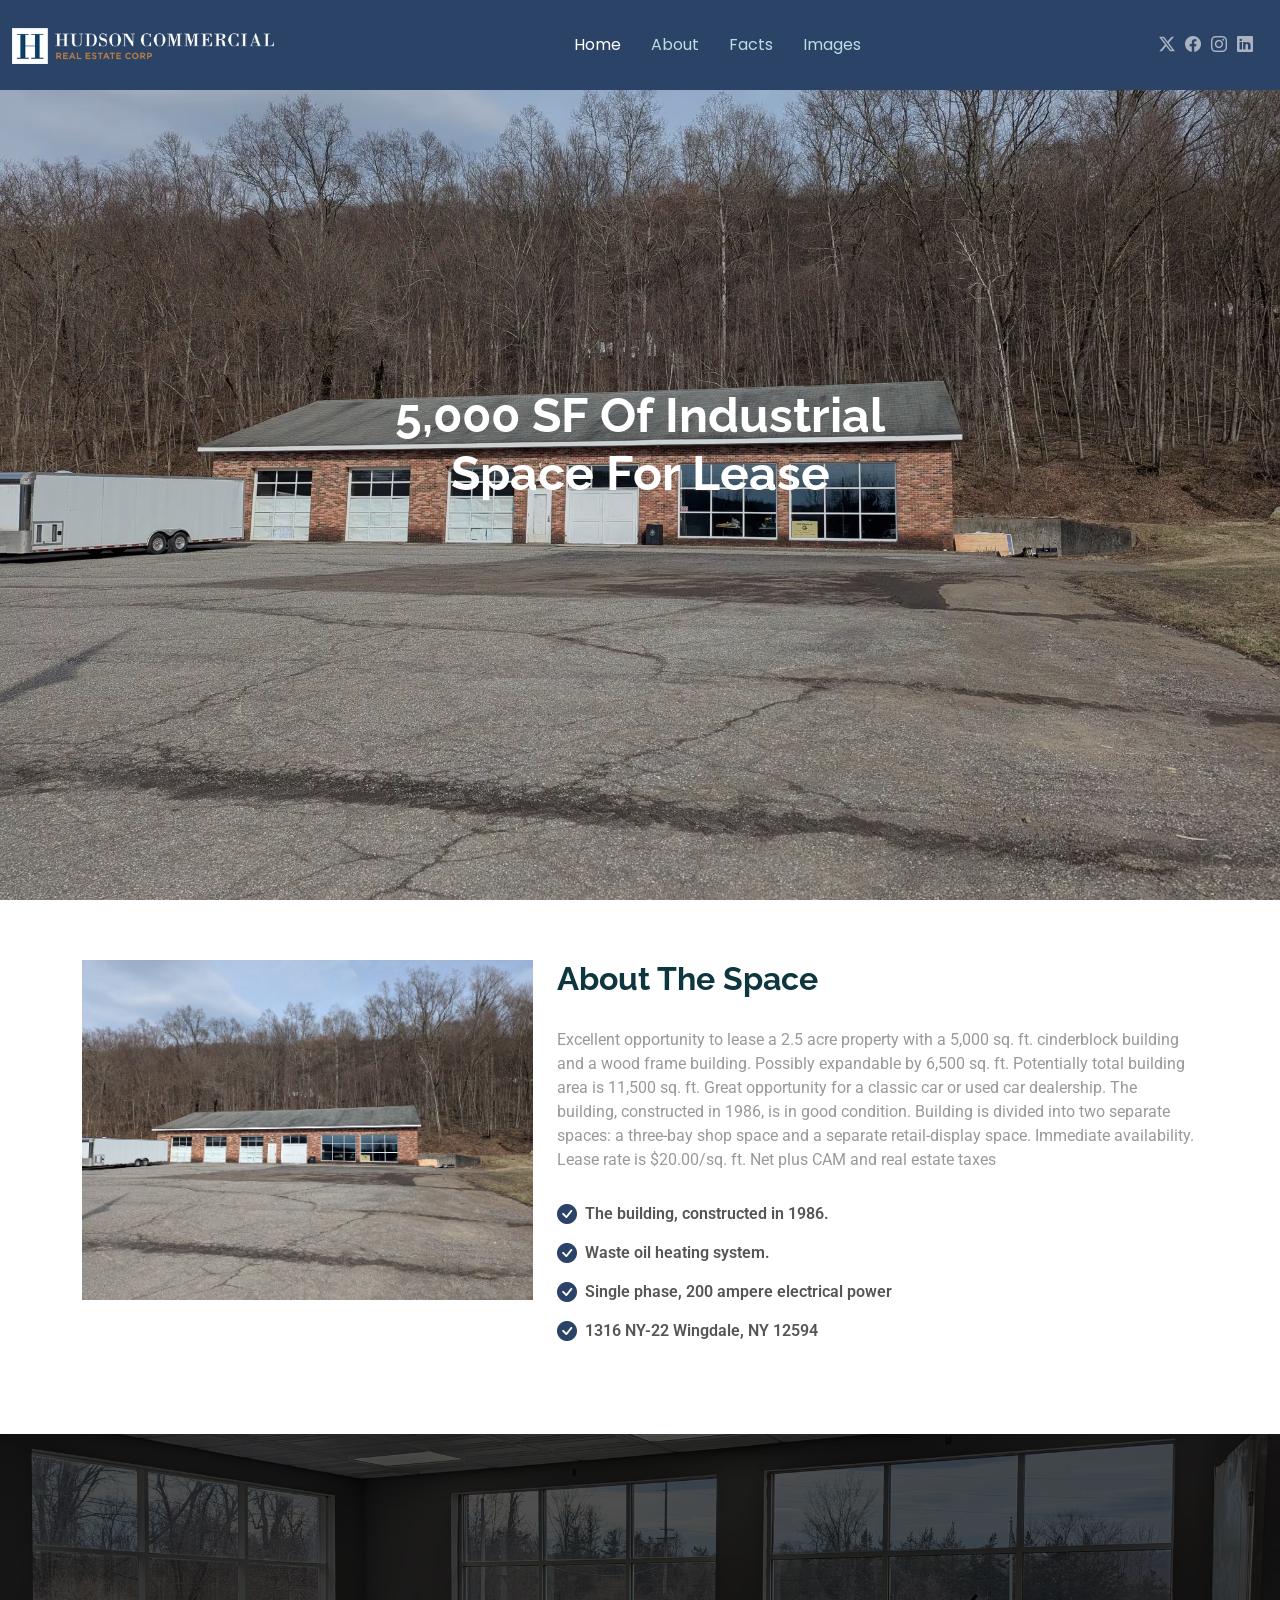
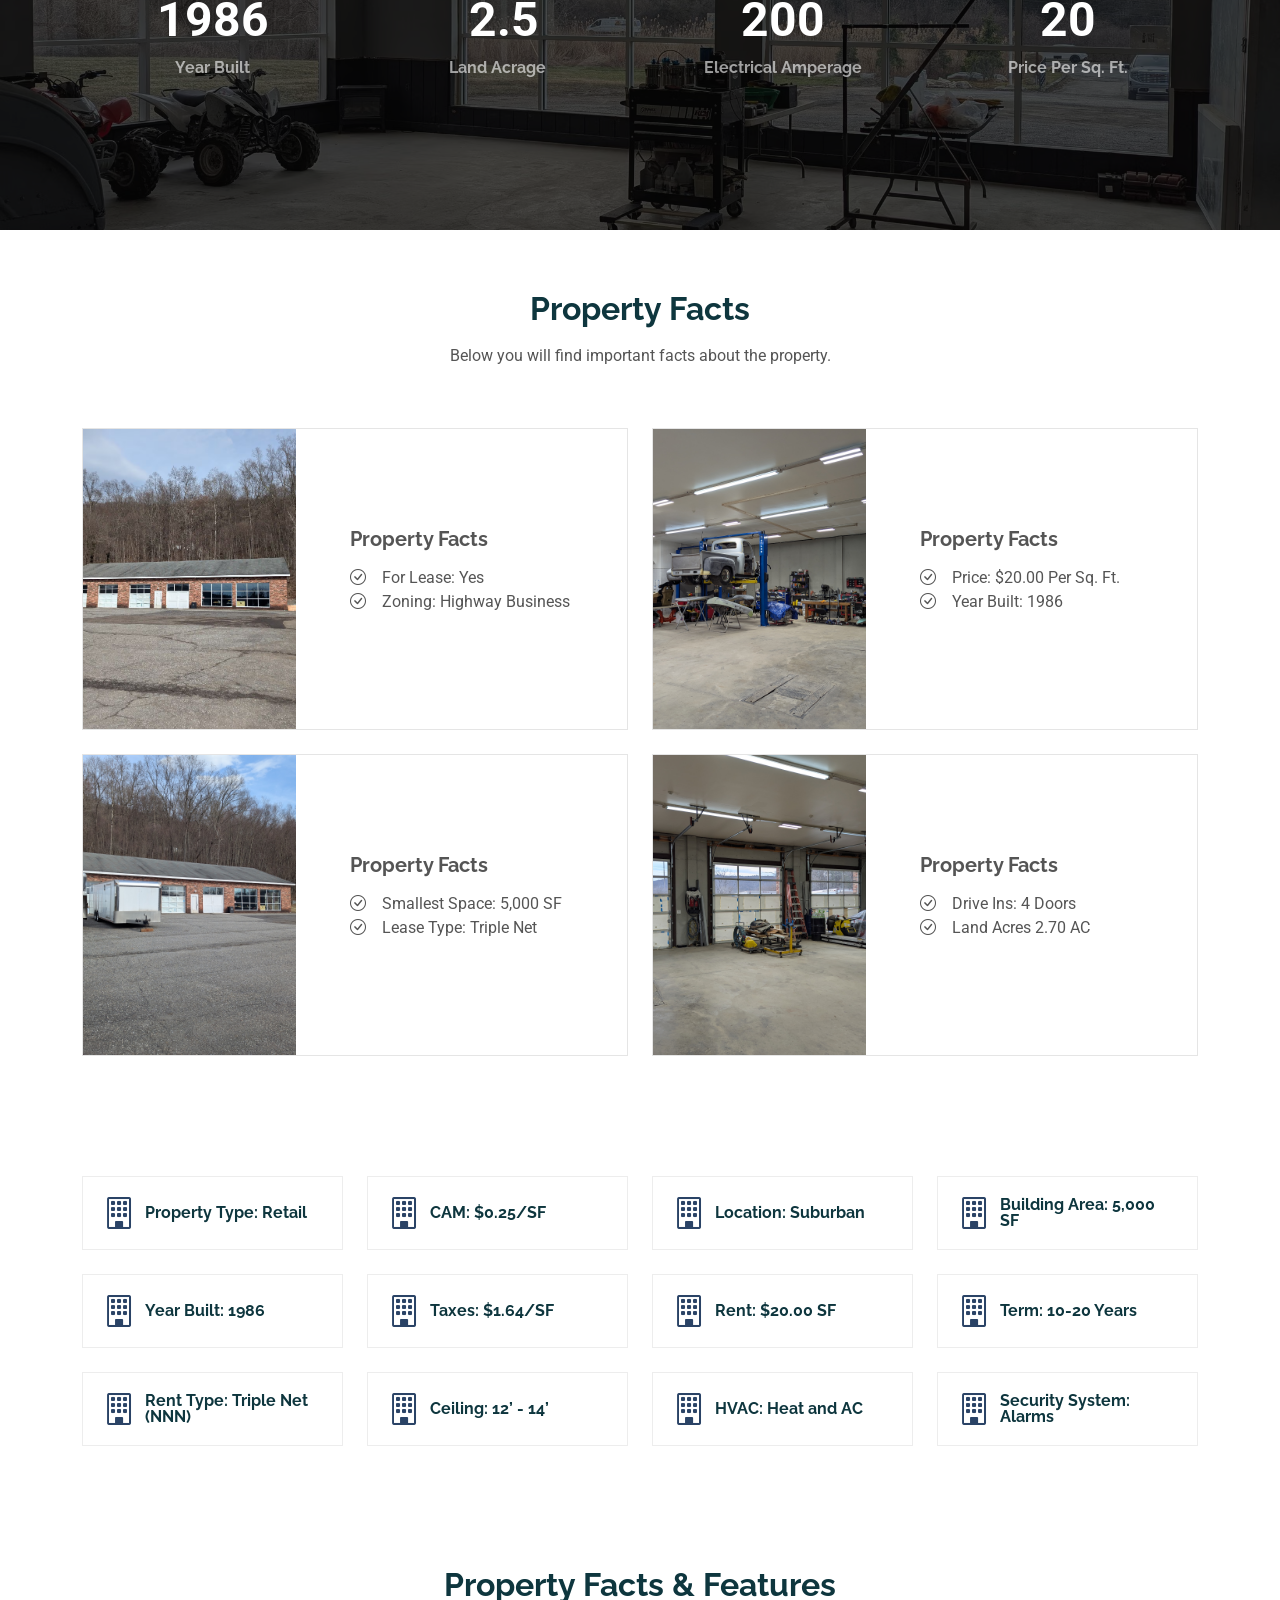
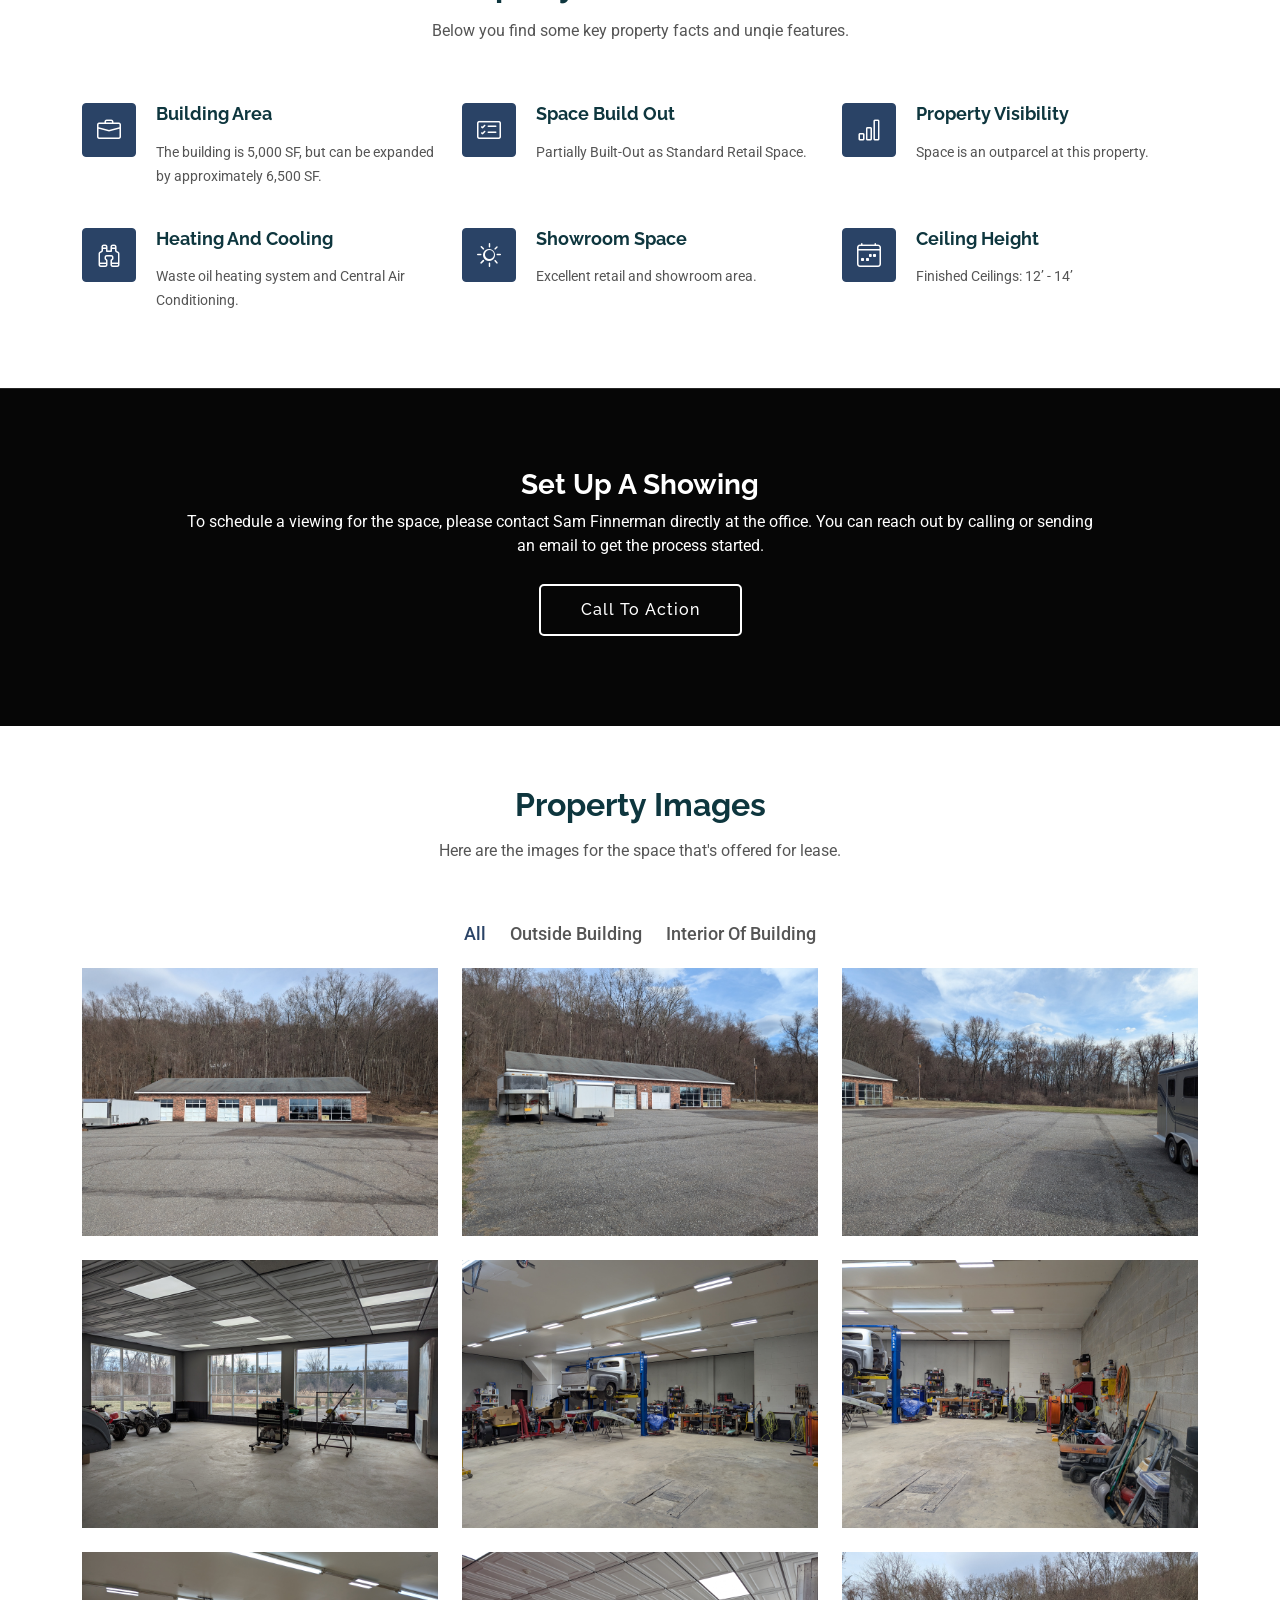
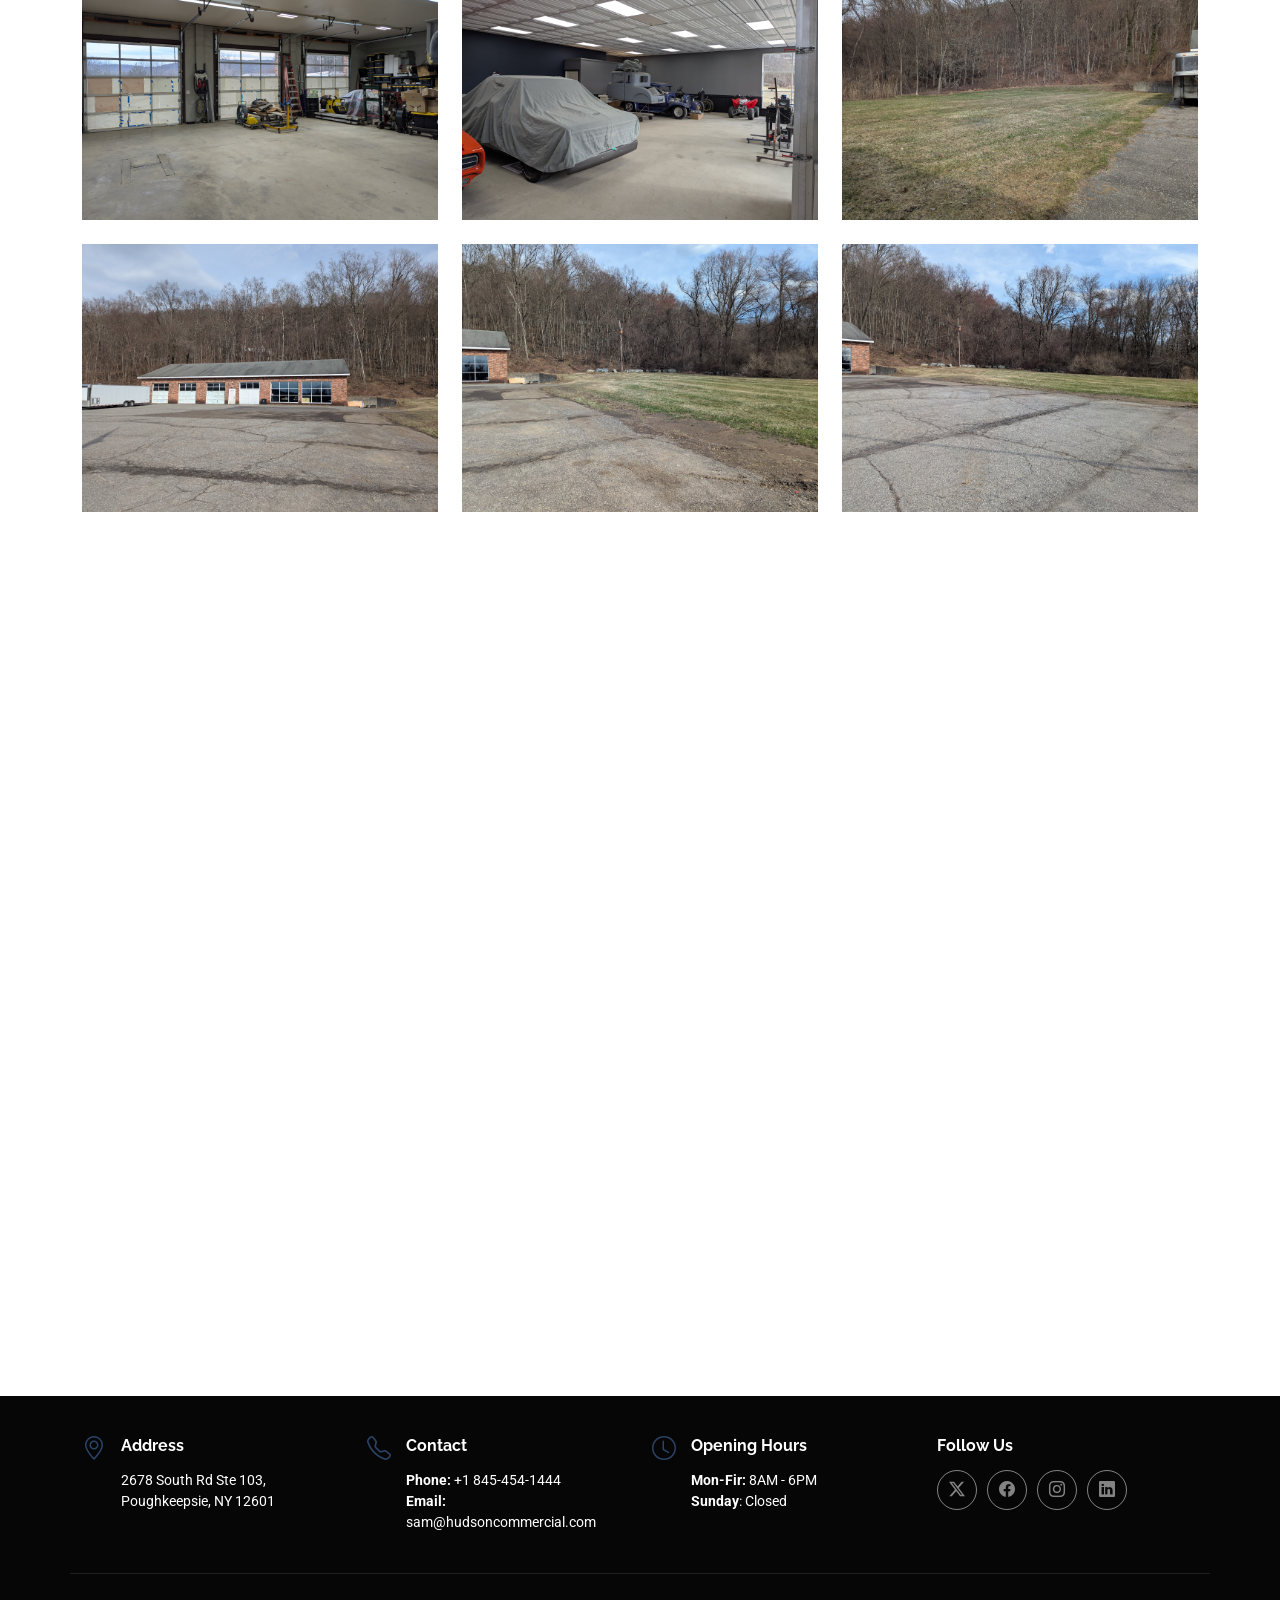
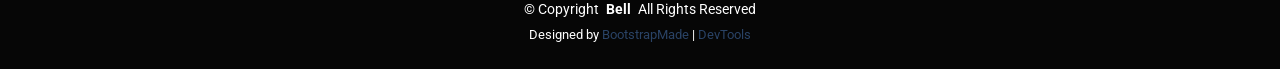
==== commit cd0824fb: "Fix HTML formatting and add missing newline" ====
--- a/index.html
+++ b/index.html
@@ -30,6 +30,10 @@
          padding: 0; /* Ensures no internal padding */
          }
          .contact-card i {font-size: 4em; color: rgb(42, 67, 102); } .contact-card h2 {margin-left: 1em;}  
+         /* Example: Change background if the screen is 600px or wider */
+         /* Mobile-specific style (600px or less) */
+         @media screen and (max-width: 767px) {
+         .number-container{ left: 42% !important; }
       </style>
       <!-- =======================================================
          * Template Name: Bell
@@ -426,7 +430,7 @@
                               <h4>1316 route 22</h4>
                               <p>Outside of the building</p>
                               <a href="assets/img/PXL_20260330_203427951.jpg" title="Outside of the building" data-gallery="portfolio-gallery-app" class="glightbox preview-link"><i class="bi bi-zoom-in"></i></a>
-                              <a href="portfolio-details.html" title="Outside of the building" class="details-link portfolio-details-link"><i class="bi bi-link-45deg"></i></a>
+                              <a href="property-page.html" title="Outside of the building" class="details-link portfolio-details-link"><i class="bi bi-link-45deg"></i></a>
                            </div>
                         </div>
                      </div>
@@ -438,7 +442,7 @@
                               <h4>1316 route 22</h4>
                               <p>Outside of the building</p>
                               <a href="assets/img/PXL_20260330_203753551.jpg" title="Outside of the building" data-gallery="portfolio-gallery-app" class="glightbox preview-link"><i class="bi bi-zoom-in"></i></a>
-                              <a href="portfolio-details.html" title="Outside of the building" class="details-link portfolio-details-link"><i class="bi bi-link-45deg"></i></a>
+                              <a href="property-page.html" title="Outside of the building" class="details-link portfolio-details-link"><i class="bi bi-link-45deg"></i></a>
                            </div>
                         </div>
                      </div>
@@ -450,7 +454,7 @@
                               <h4>1316 route 22</h4>
                               <p>Outside of the buildingr</p>
                               <a href="assets/img/PXL_20260330_203800183.jpg" title="Outside of the building" data-gallery="portfolio-gallery-app" class="glightbox preview-link"><i class="bi bi-zoom-in"></i></a>
-                              <a href="portfolio-details.html" title="Outside of the building" class="details-link portfolio-details-link"><i class="bi bi-link-45deg"></i></a>
+                              <a href="property-page.html" title="Outside of the building" class="details-link portfolio-details-link"><i class="bi bi-link-45deg"></i></a>
                            </div>
                         </div>
                      </div>
@@ -462,7 +466,7 @@
                               <h4>1316 route 22</h4>
                               <p>Interior of the building</p>
                               <a href="assets/img/PXL_20260330_211242084.jpg" title="Interior of the building" data-gallery="portfolio-gallery-branding" class="glightbox preview-link"><i class="bi bi-zoom-in"></i></a>
-                              <a href="portfolio-details.html" title="Interior of the building" class="details-link portfolio-details-link"><i class="bi bi-link-45deg"></i></a>
+                              <a href="property-page.html" title="Interior of the building" class="details-link portfolio-details-link"><i class="bi bi-link-45deg"></i></a>
                            </div>
                         </div>
                      </div>
@@ -474,7 +478,7 @@
                               <h4>1316 route 22</h4>
                               <p>Interior of the building</p>
                               <a href="assets/img/PXL_20260330_211150573.jpg" title="Interior of the building" data-gallery="portfolio-gallery-branding" class="glightbox preview-link"><i class="bi bi-zoom-in"></i></a>
-                              <a href="portfolio-details.html" title="Interior of the building" class="details-link portfolio-details-link"><i class="bi bi-link-45deg"></i></a>
+                              <a href="property-page.html" title="Interior of the building" class="details-link portfolio-details-link"><i class="bi bi-link-45deg"></i></a>
                            </div>
                         </div>
                      </div>
@@ -486,7 +490,7 @@
                               <h4>1316 route 22</h4>
                               <p>Interior of the building</p>
                               <a href="assets/img/PXL_20260330_211156020.jpg" title="Interior of the building" data-gallery="portfolio-gallery-branding" class="glightbox preview-link"><i class="bi bi-zoom-in"></i></a>
-                              <a href="portfolio-details.html" title="Interior of the building" class="details-link portfolio-details-link"><i class="bi bi-link-45deg"></i></a>
+                              <a href="property-page.html" title="Interior of the building" class="details-link portfolio-details-link"><i class="bi bi-link-45deg"></i></a>
                            </div>
                         </div>
                      </div>
@@ -498,7 +502,7 @@
                               <h4>1316 route 22</h4>
                               <p>Interior of the building</p>
                               <a href="assets/img/PXL_20260330_211217787.jpg" title="Interior of the building" data-gallery="portfolio-gallery-branding" class="glightbox preview-link"><i class="bi bi-zoom-in"></i></a>
-                              <a href="portfolio-details.html" title="Interior of the building" class="details-link portfolio-details-link"><i class="bi bi-link-45deg"></i></a>
+                              <a href="property-page.html" title="Interior of the building" class="details-link portfolio-details-link"><i class="bi bi-link-45deg"></i></a>
                            </div>
                         </div>
                      </div>
@@ -510,7 +514,7 @@
                               <h4>1316 route 22</h4>
                               <p>Interior of the building</p>
                               <a href="assets/img/PXL_20260330_211242084.jpg" title="Interior of the building" data-gallery="portfolio-gallery-branding" class="glightbox preview-link"><i class="bi bi-zoom-in"></i></a>
-                              <a href="portfolio-details.html" title="Interior of the building" class="details-link portfolio-details-link"><i class="bi bi-link-45deg"></i></a>
+                              <a href="property-page.html" title="Interior of the building" class="details-link portfolio-details-link"><i class="bi bi-link-45deg"></i></a>
                            </div>
                         </div>
                      </div>
@@ -522,7 +526,7 @@
                               <h4>1316 route 22</h4>
                               <p>Outside of the building</p>
                               <a href="assets/img/PXL_20260330_203743797.jpg" title="Outside of the building" data-gallery="portfolio-gallery-app" class="glightbox preview-link"><i class="bi bi-zoom-in"></i></a>
-                              <a href="portfolio-details.html" title="Outside of the building" class="details-link portfolio-details-link"><i class="bi bi-link-45deg"></i></a>
+                              <a href="property-page.html" title="Outside of the building" class="details-link portfolio-details-link"><i class="bi bi-link-45deg"></i></a>
                            </div>
                         </div>
                      </div>
@@ -534,7 +538,7 @@
                               <h4>1316 route 22</h4>
                               <p>Outside of the building</p>
                               <a href="assets/img/PXL_20260330_203433877.jpg" title="Outside of the building" data-gallery="portfolio-gallery-app" class="glightbox preview-link"><i class="bi bi-zoom-in"></i></a>
-                              <a href="portfolio-details.html" title="Outside of the building" class="details-link portfolio-details-link"><i class="bi bi-link-45deg"></i></a>
+                              <a href="property-page.html" title="Outside of the building" class="details-link portfolio-details-link"><i class="bi bi-link-45deg"></i></a>
                            </div>
                         </div>
                      </div>
@@ -546,7 +550,7 @@
                               <h4>1316 route 22</h4>
                               <p>Outside of the building</p>
                               <a href="assets/img/PXL_20260330_203525206.jpg" title="Outside of the building" data-gallery="portfolio-gallery-app " class="glightbox preview-link"><i class="bi bi-zoom-in"></i></a>
-                              <a href="portfolio-details.html" title="Outside of the building" class="details-link portfolio-details-link"><i class="bi bi-link-45deg"></i></a>
+                              <a href="property-page.html" title="Outside of the building" class="details-link portfolio-details-link"><i class="bi bi-link-45deg"></i></a>
                            </div>
                         </div>
                      </div>
@@ -558,7 +562,7 @@
                               <h4>Books 3</h4>
                               <p>Outside of the building</p>
                               <a href="assets/img/PXL_20260330_203540087.jpg" title="Outside of the building" data-gallery="portfolio-gallery-book" class="glightbox preview-link"><i class="bi bi-zoom-in"></i></a>
-                              <a href="portfolio-details.html" title="Outside of the building" class="details-link portfolio-details-link"><i class="bi bi-link-45deg"></i></a>
+                              <a href="property-page.html" title="Outside of the building" class="details-link portfolio-details-link"><i class="bi bi-link-45deg"></i></a>
                            </div>
                         </div>
                      </div>
@@ -754,7 +758,7 @@
                   });
             
                   // Redirect to the new page with the params
-                  window.location.href = `portfolio-details.html?${params.toString()}`;
+                  window.location.href = `property-page.html?${params.toString()}`;
                 });
               });
             
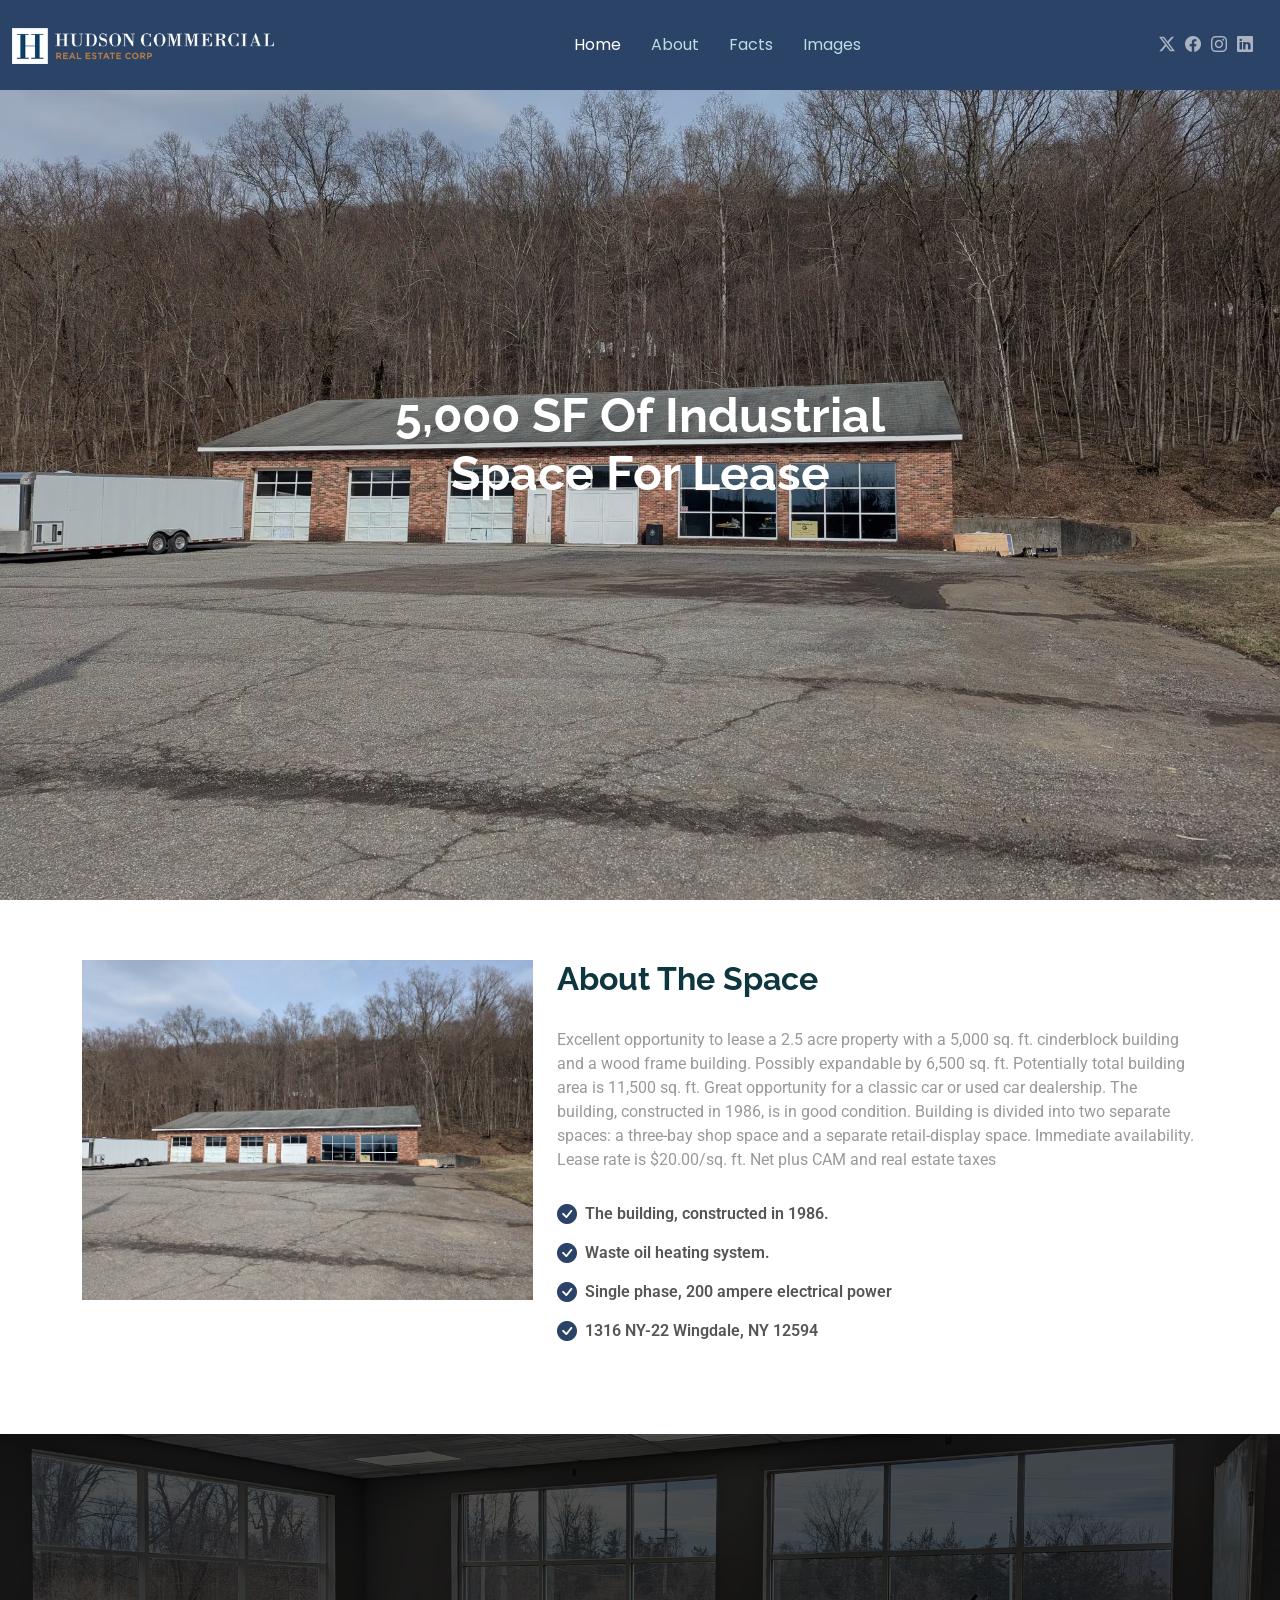
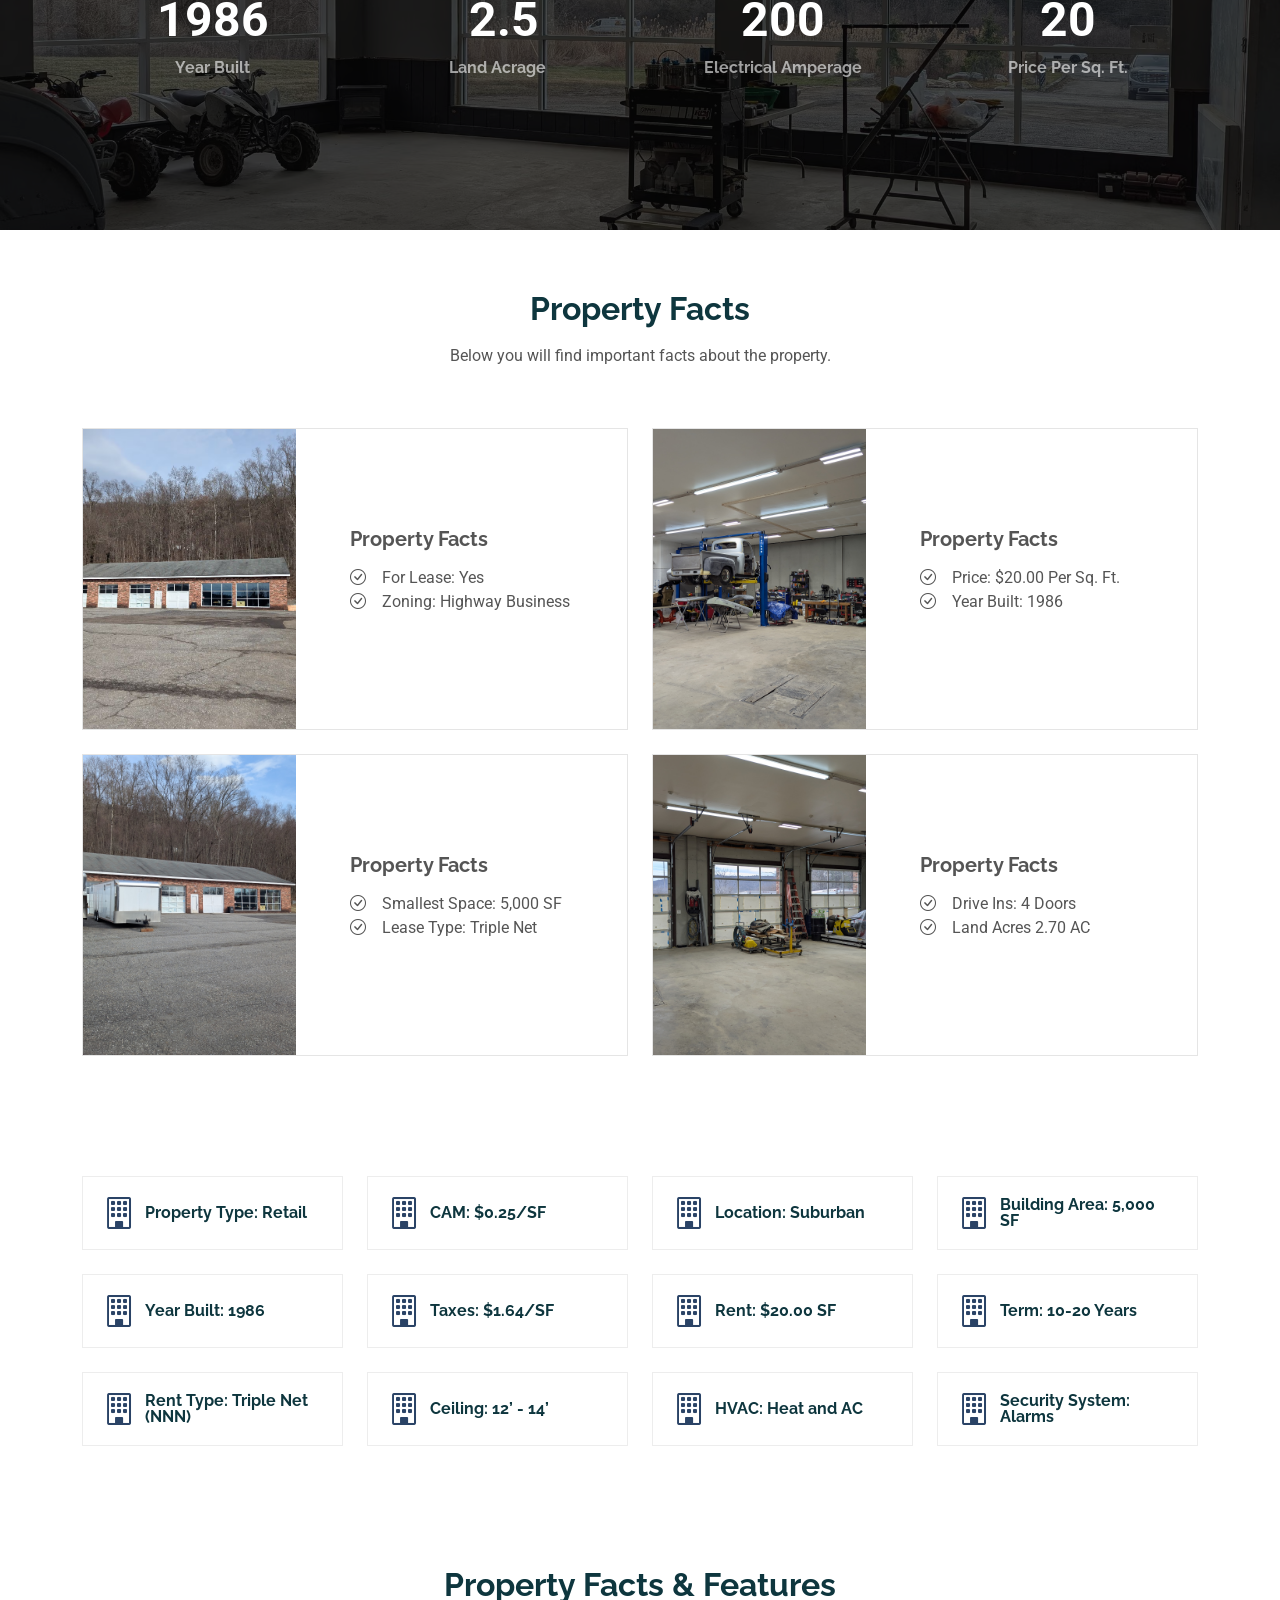
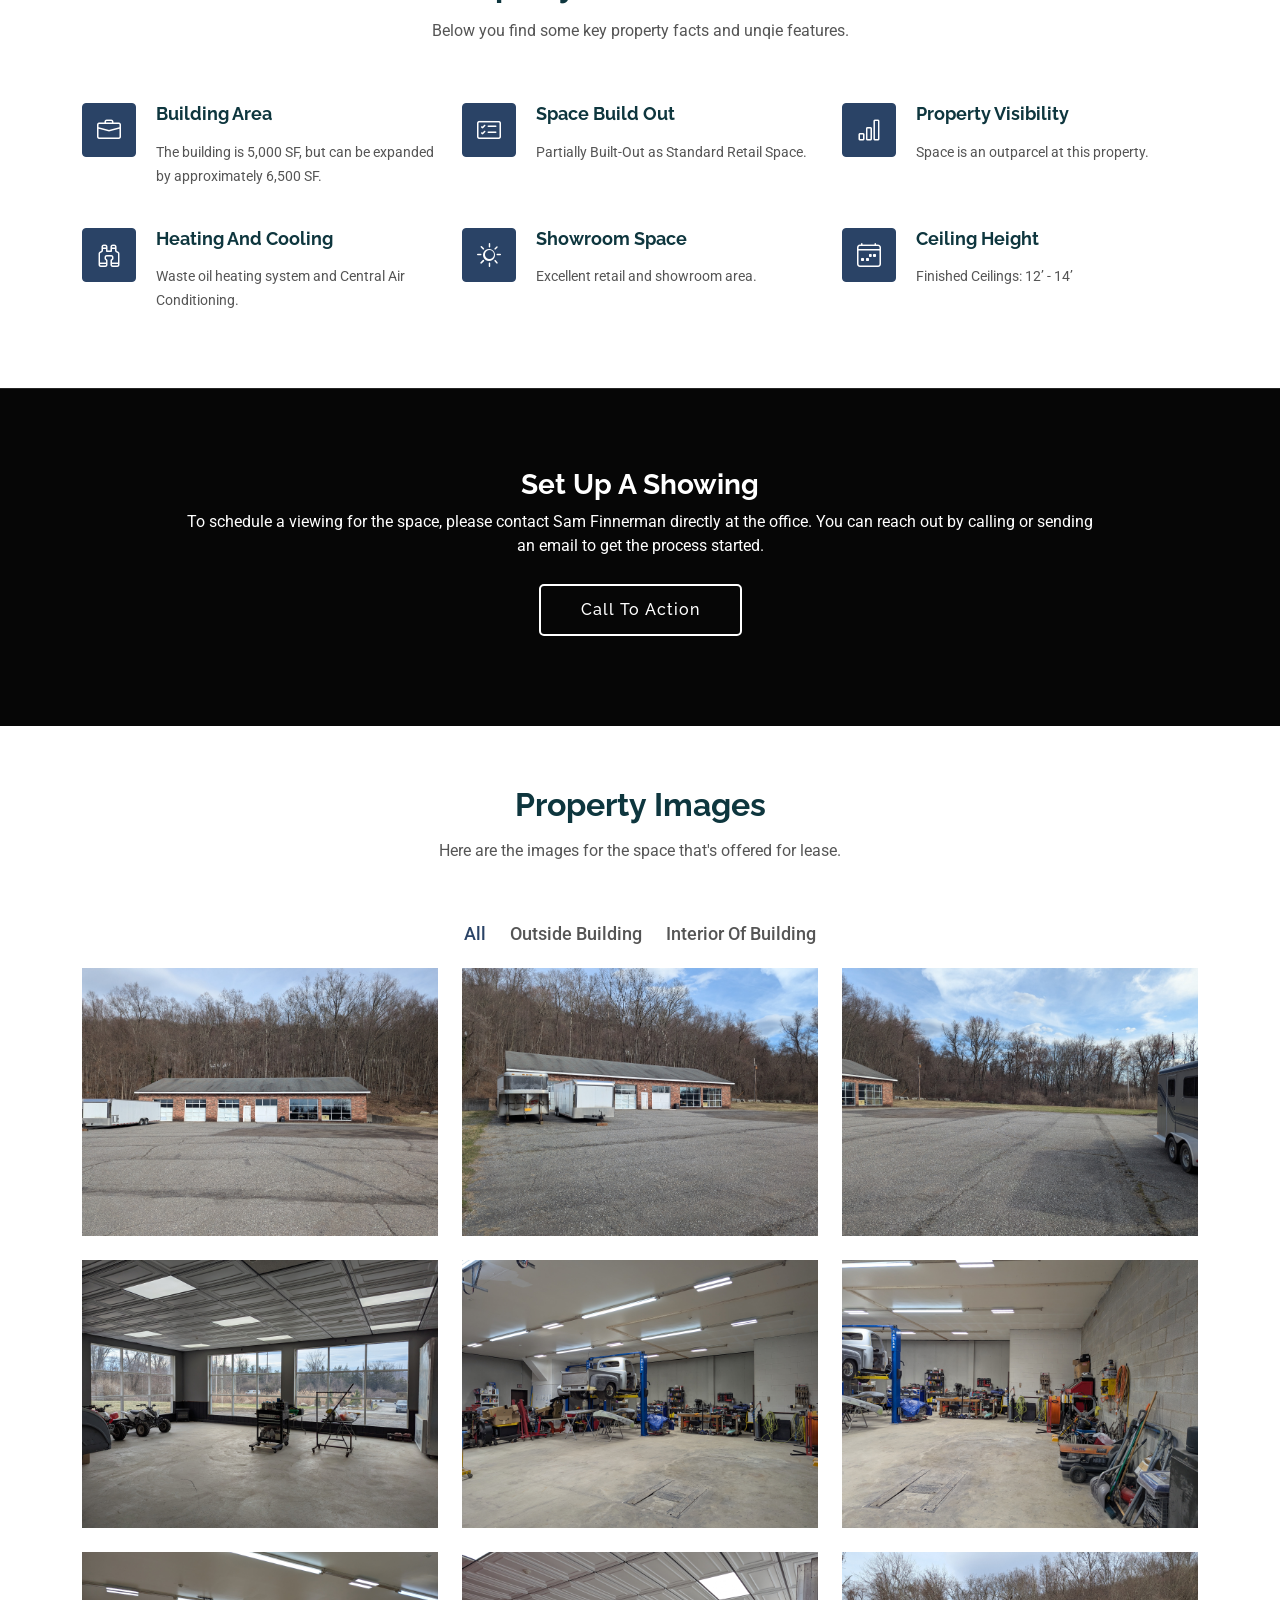
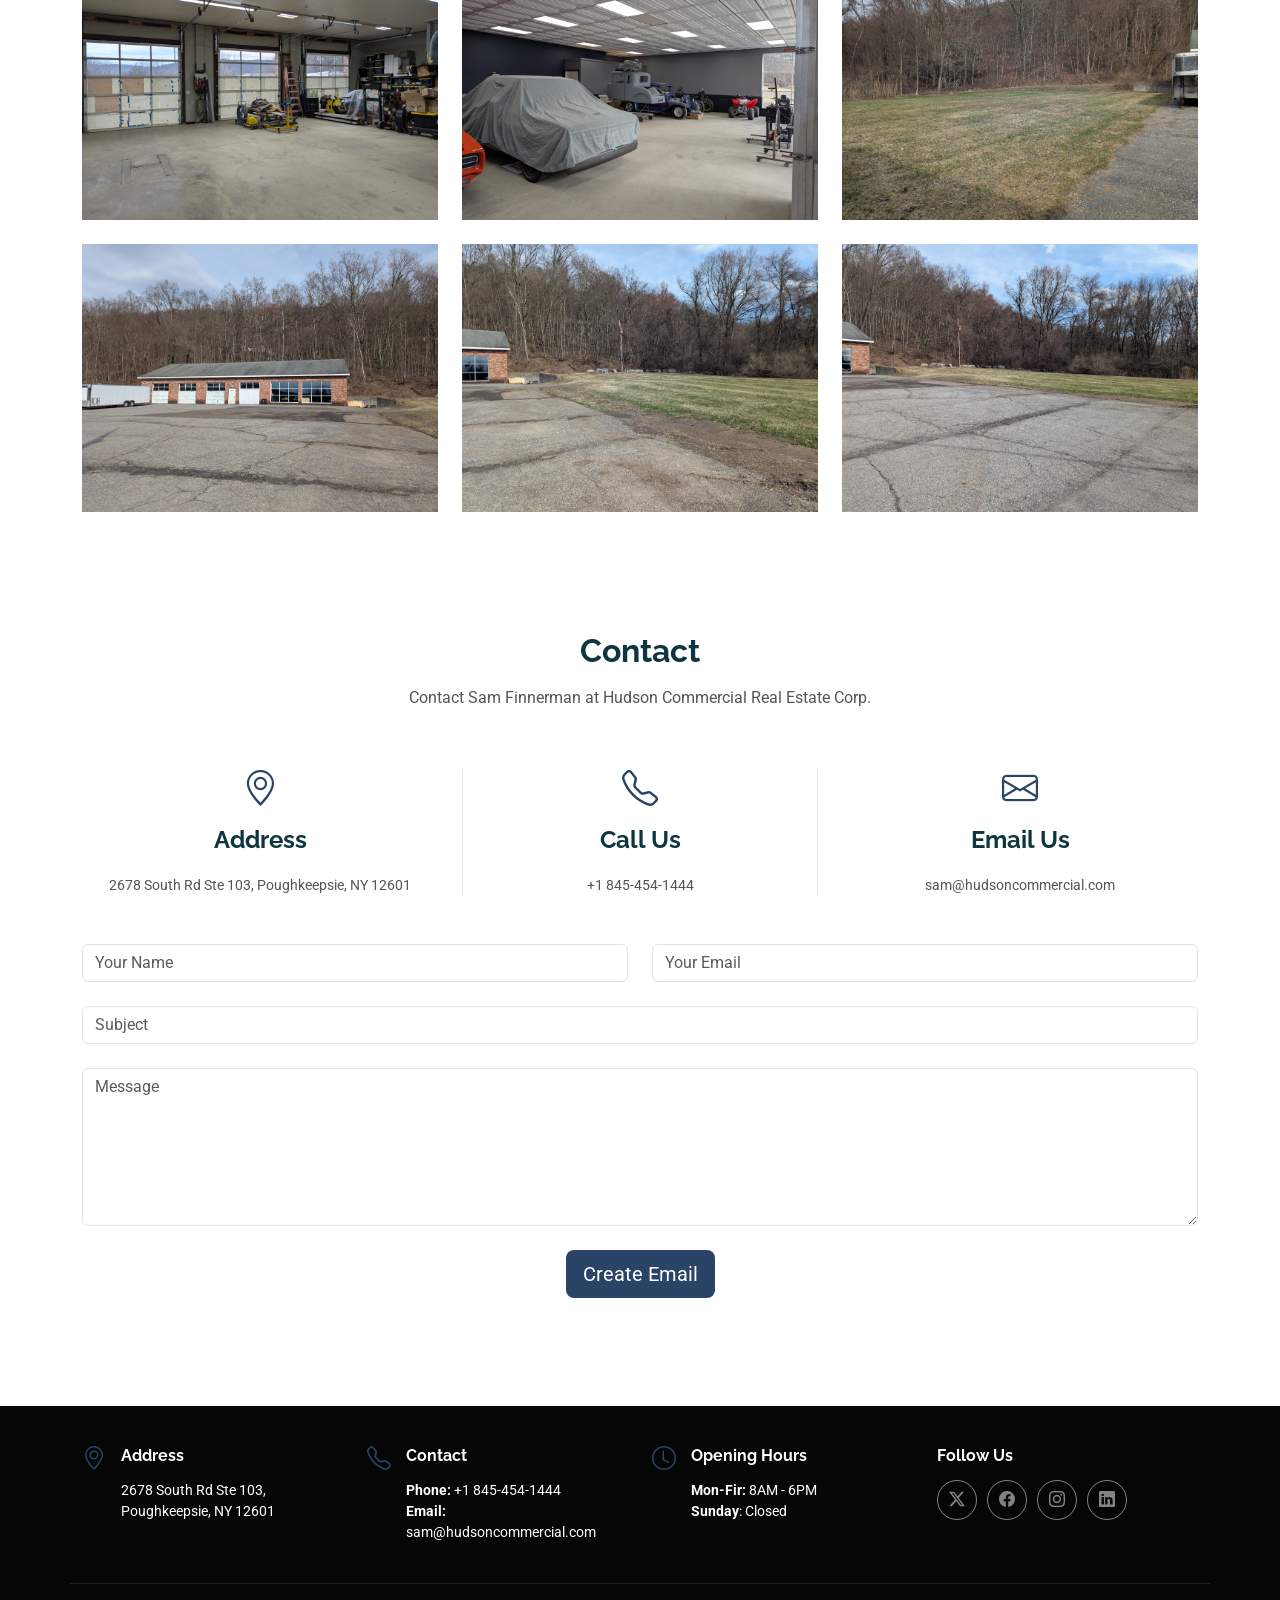
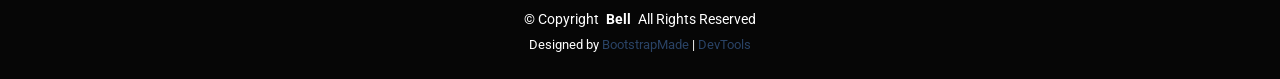
==== commit e47c813a: "Refactor contact form and email sending functionality Updated the contact form to use a button for e" ====
--- a/index.html
+++ b/index.html
@@ -23,8 +23,7 @@
       <link href="assets/css/main.css" rel="stylesheet">
       <style type="text/css"> .theam-color { color: rgb(42, 67, 102) !important; } .number-container {
          display: flex; /* Forces all elements to display in the same line */
-         align-items: center; /* Aligns them vertically perfectly */
-         }
+         align-items: center; /* Aligns them vertically perfectly */  } .hudson-backound { background: rgb(42, 67, 102) !important; }
          .number-container {position: relative; left: 36%;} .number-container span {
          margin: 0; /* Removes any default right/left margins */
          padding: 0; /* Ensures no internal padding */
@@ -609,29 +608,27 @@
                   </div>
                   <!-- End Info Item -->
                </div>
-               <form action="forms/contact.php" method="post" class="php-email-form" data-aos="fade-up" data-aos-delay="300">
-                  <div class="row gy-4">
+               <form    data-aos="fade-up" data-aos-delay="300">
+                  <div class="row gy-4 mt-4 mb-4">
                      <div class="col-md-6">
-                        <input type="text" name="name" class="form-control" placeholder="Your Name" required="">
+                        <input type="text" name="name" class="form-control" placeholder="Your Name" id="name" >
                      </div>
                      <div class="col-md-6 ">
-                        <input type="email" class="form-control" name="email" placeholder="Your Email" required="">
-                     </div>
-                     <div class="col-md-12">
-                        <input type="text" class="form-control" name="subject" placeholder="Subject" required="">
-                     </div>
-                     <div class="col-md-12">
-                        <textarea class="form-control" name="message" rows="6" placeholder="Message" required=""></textarea>
-                     </div>
-                     <div class="col-md-12 text-center">
-                        <div class="loading">Loading</div>
-                        <div class="error-message"></div>
-                        <div class="sent-message">Your message has been sent. Thank you!</div>
-                        <button type="submit">Send Message</button>
-                     </div>
-                  </div>
-               </form>
-               <!-- End Contact Form -->
+                        <input type="email" class="form-control" name="email" placeholder="Your Email" id="email" >
+                     </div>
+                     <div class="col-md-12 mt-4">
+                        <input type="text" class="form-control" name="subject" placeholder="Subject" id="subject" required="">
+                     </div>
+                     <div class="col-md-12 mt-4">
+                        <textarea class="form-control" name="message" rows="6" placeholder="Message" id="message" required=""></textarea>
+                     </div>
+                     <div class="col-md-12 text-center mt-4 mb-4">
+                        <button class="btn hudson-backound  text-white text-center btn-lg" type="button" id=sendButton>Create Email</button> 
+                     </div>
+                  </div>
+            </div>
+            </form>
+            <!-- End Contact Form -->
             </div>
          </section>
          <!-- /Contact Section -->
@@ -767,7 +764,24 @@
             
             });
             
-                 
+            const sendButton = document.getElementById('sendButton');     sendButton.addEventListener('click', sendEmail);
+            
+                       function sendEmail() {
+            
+            // 1. Get input values
+            var name = document.getElementById("name").value;
+            var subject = document.getElementById("subject").value;
+            var message = document.getElementById("message").value;
+            var to = "sam@hudsoncommercial.com";
+            // 2. Format the email body with proper spacing
+             event.preventDefault(); 
+            
+            
+            var body = "Name: " + name + "\r\n\r\nMessage:\r\n" + message;
+            // 3. Create and open the mailto link, encoding the entire body properly
+            window.location.href = "mailto:" + to + 
+            "?subject=" + encodeURIComponent(subject) +  
+               "&body=" + encodeURIComponent(body);          }                       
          </script> 
       </div>
       <!-- Scroll Top -->
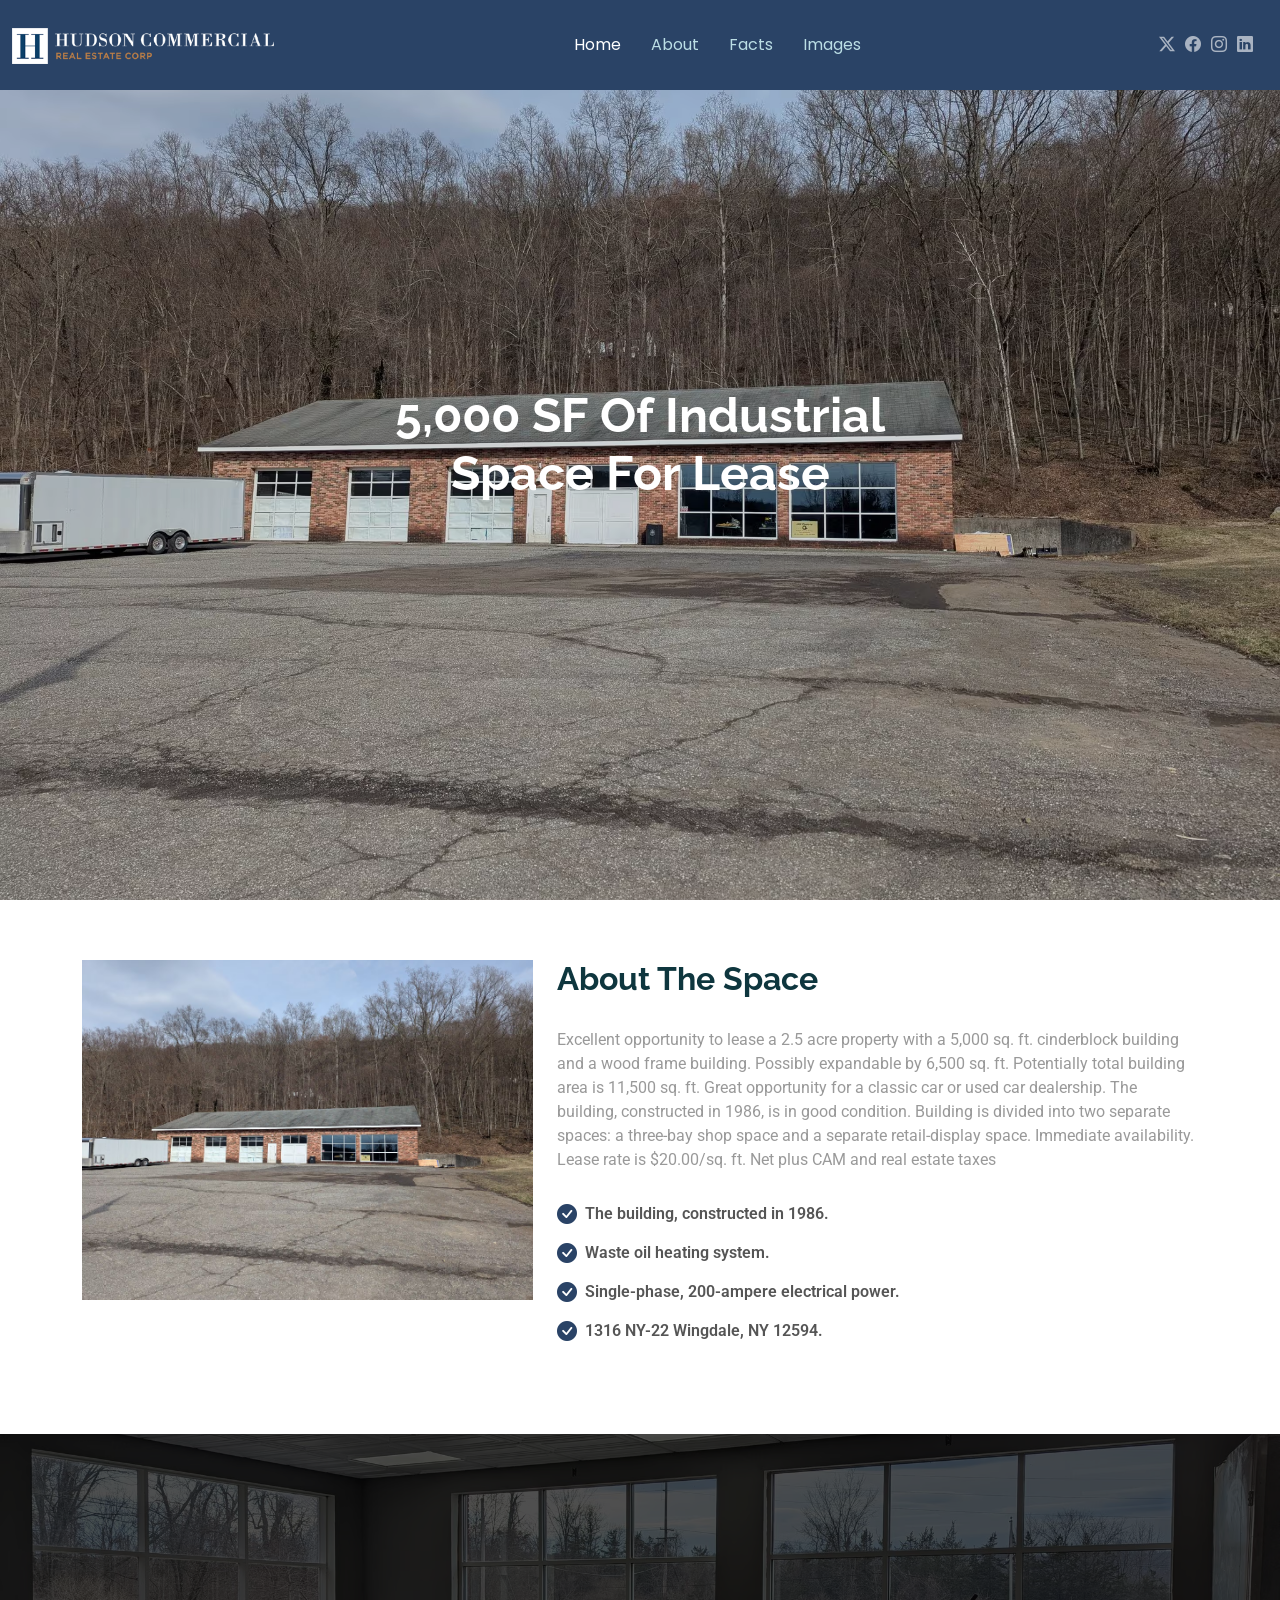
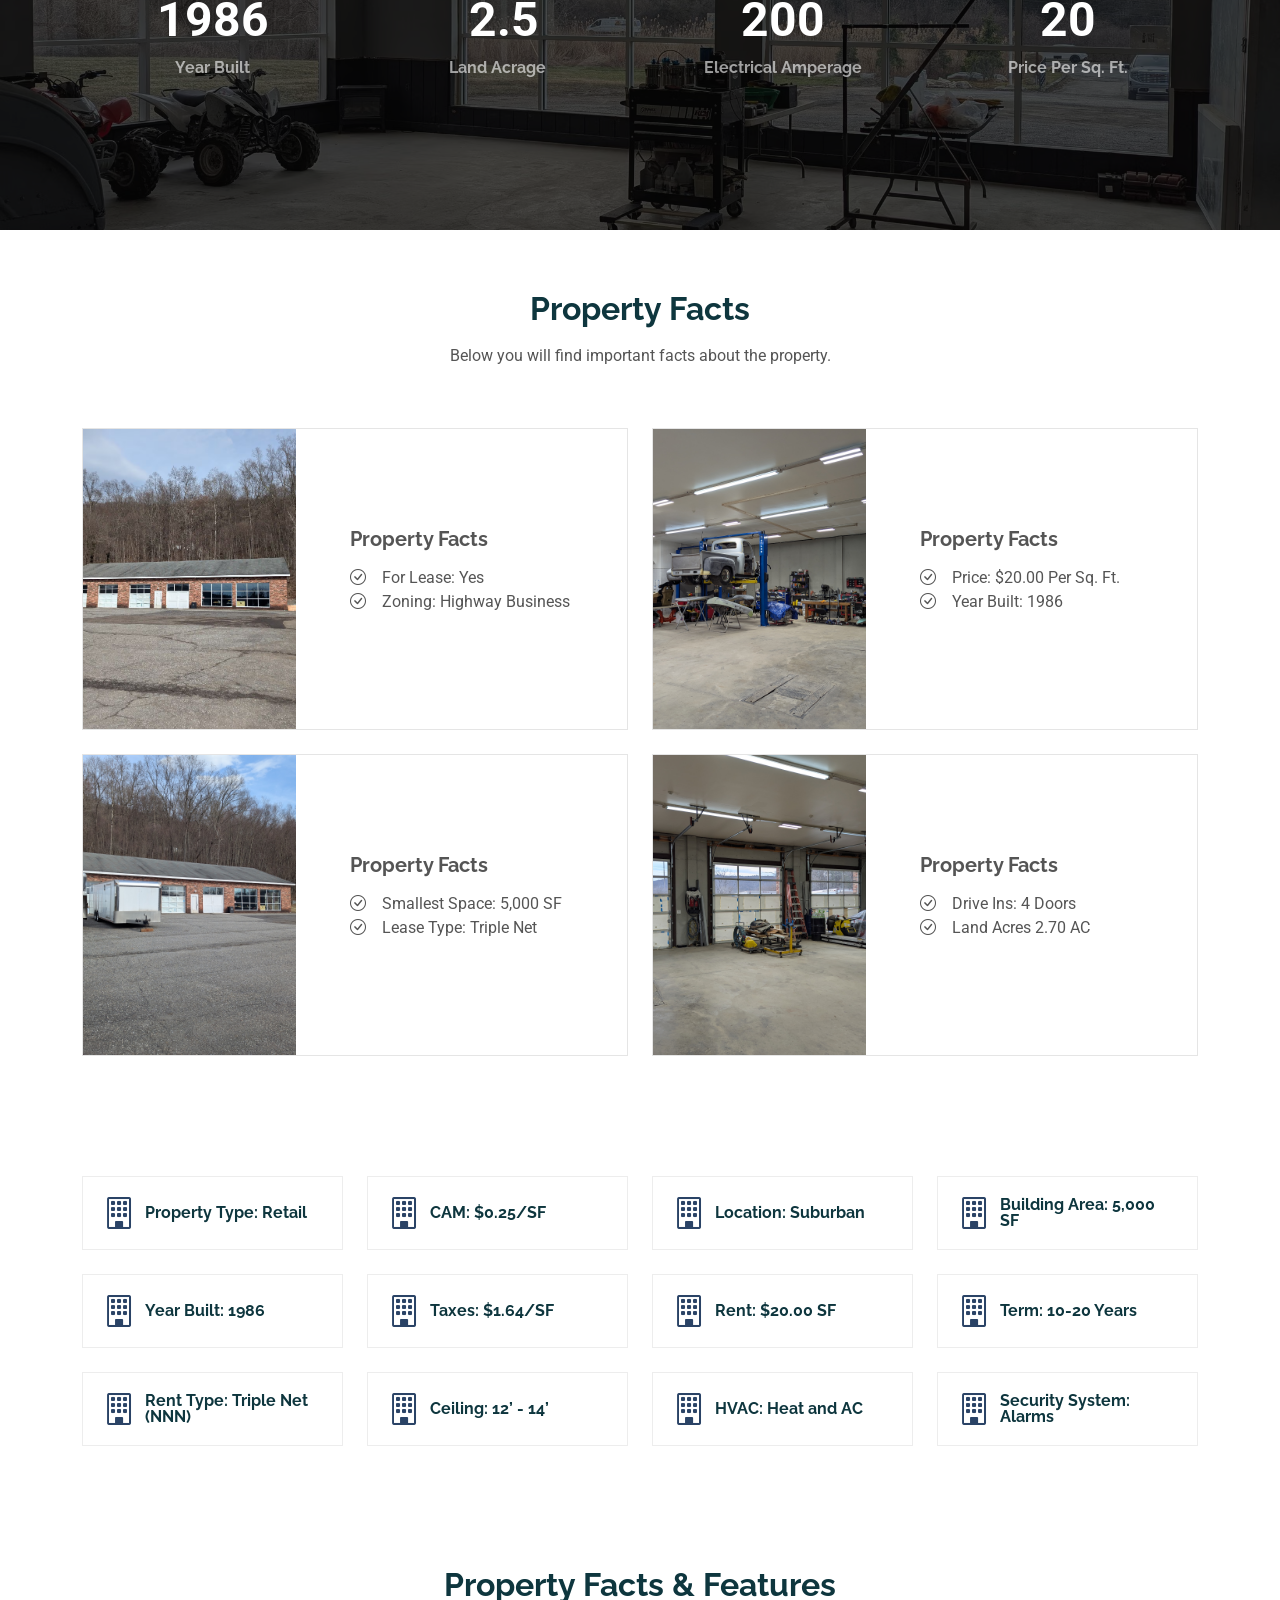
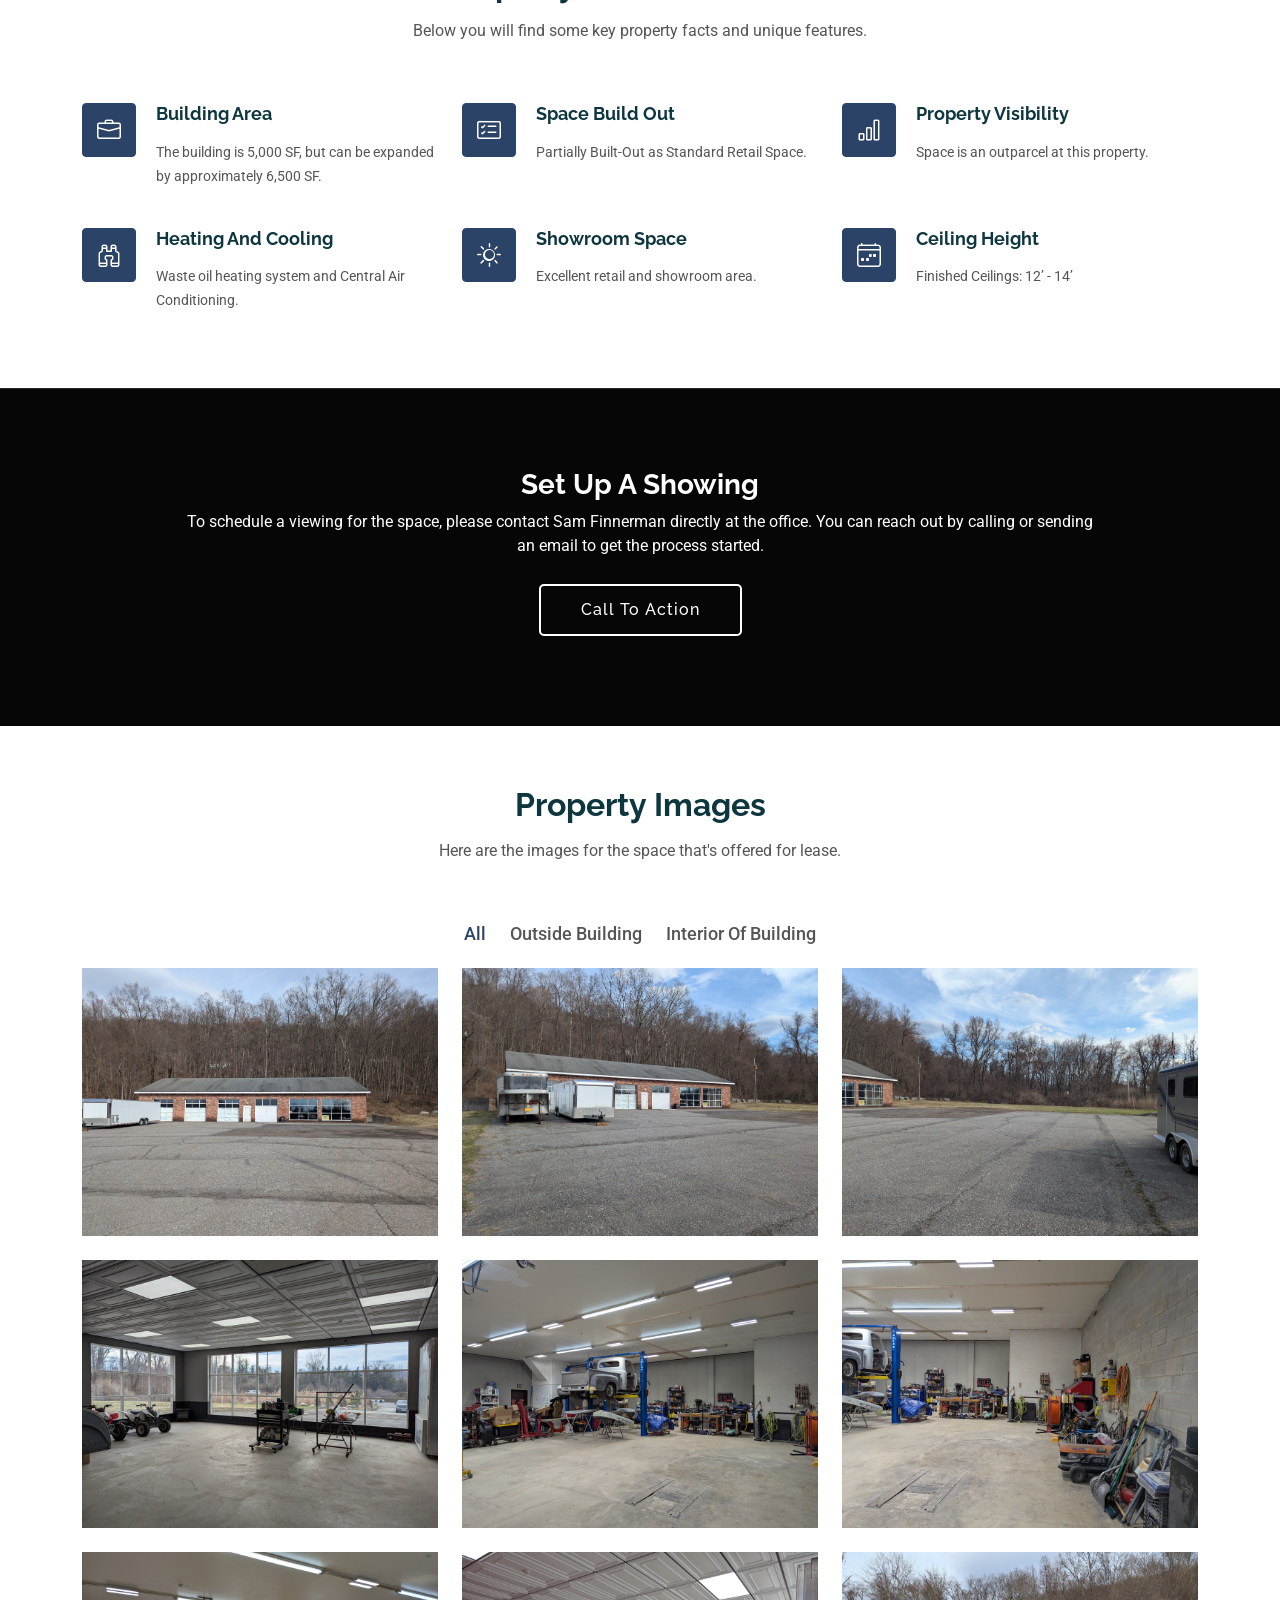
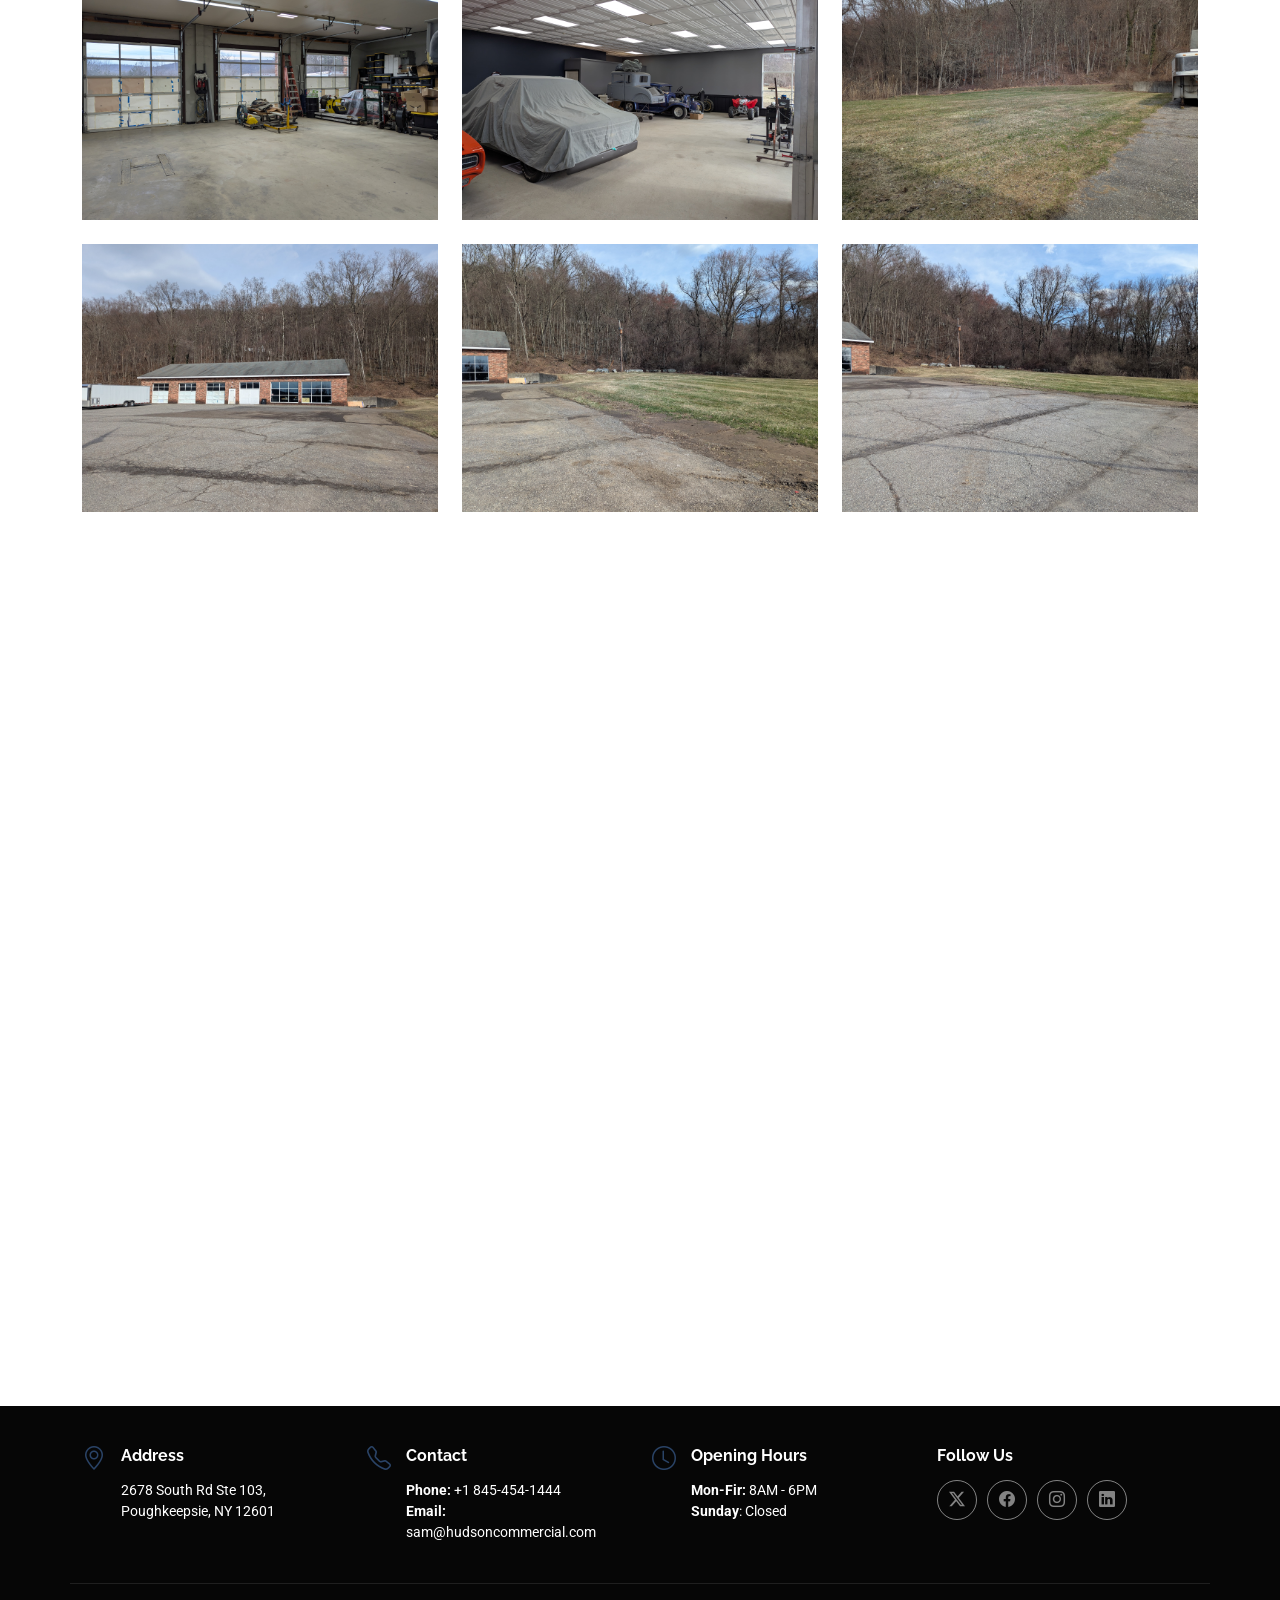
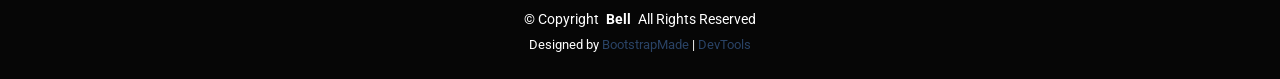
==== commit c108d89e: "Fix typos and improve wording in index.html" ====
--- a/index.html
+++ b/index.html
@@ -96,8 +96,8 @@
                         <ul>
                            <li><i class="bi bi-check-circle-fill"></i> <span>The building, constructed in 1986.</span></li>
                            <li><i class="bi bi-check-circle-fill"></i> <span>Waste oil heating system.</span></li>
-                           <li><i class="bi bi-check-circle-fill"></i> <span>Single phase, 200 ampere electrical power</span></li>
-                           <li><i class="bi bi-check-circle-fill"></i> <span>1316 NY-22 Wingdale, NY 12594 </span> </li>
+                           <li><i class="bi bi-check-circle-fill"></i> <span>Single-phase, 200-ampere electrical power.</span></li>
+                           <li><i class="bi bi-check-circle-fill"></i> <span>1316 NY-22 Wingdale, NY 12594. </span> </li>
                         </ul>
                      </div>
                   </div>
@@ -332,7 +332,7 @@
             <!-- Section Title -->
             <div class="container section-title" data-aos="fade-up">
                <h2>Property Facts & Features</h2>
-               <p>Below you find some key property facts and unqie features.</p>
+               <p>Below you will find some key property facts and unique features.</p>
             </div>
             <!-- End Section Title -->
             <div class="container">
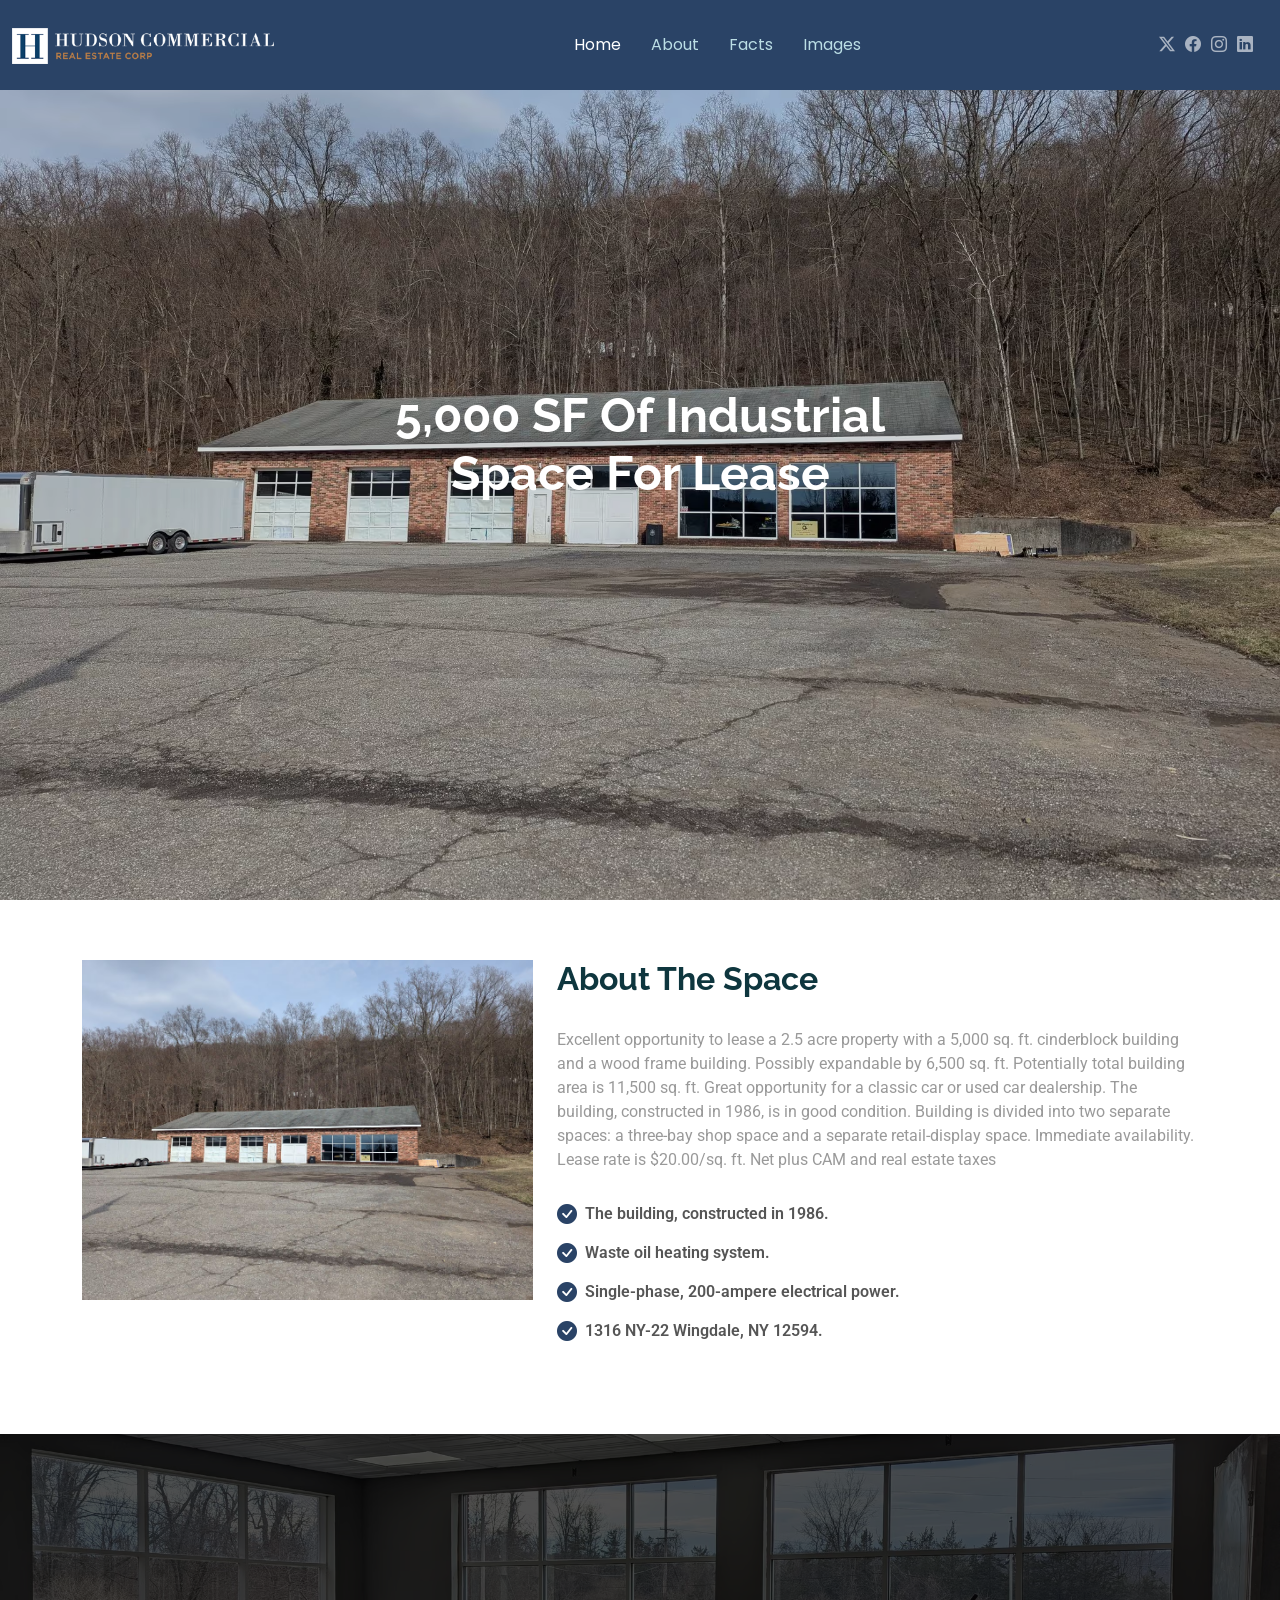
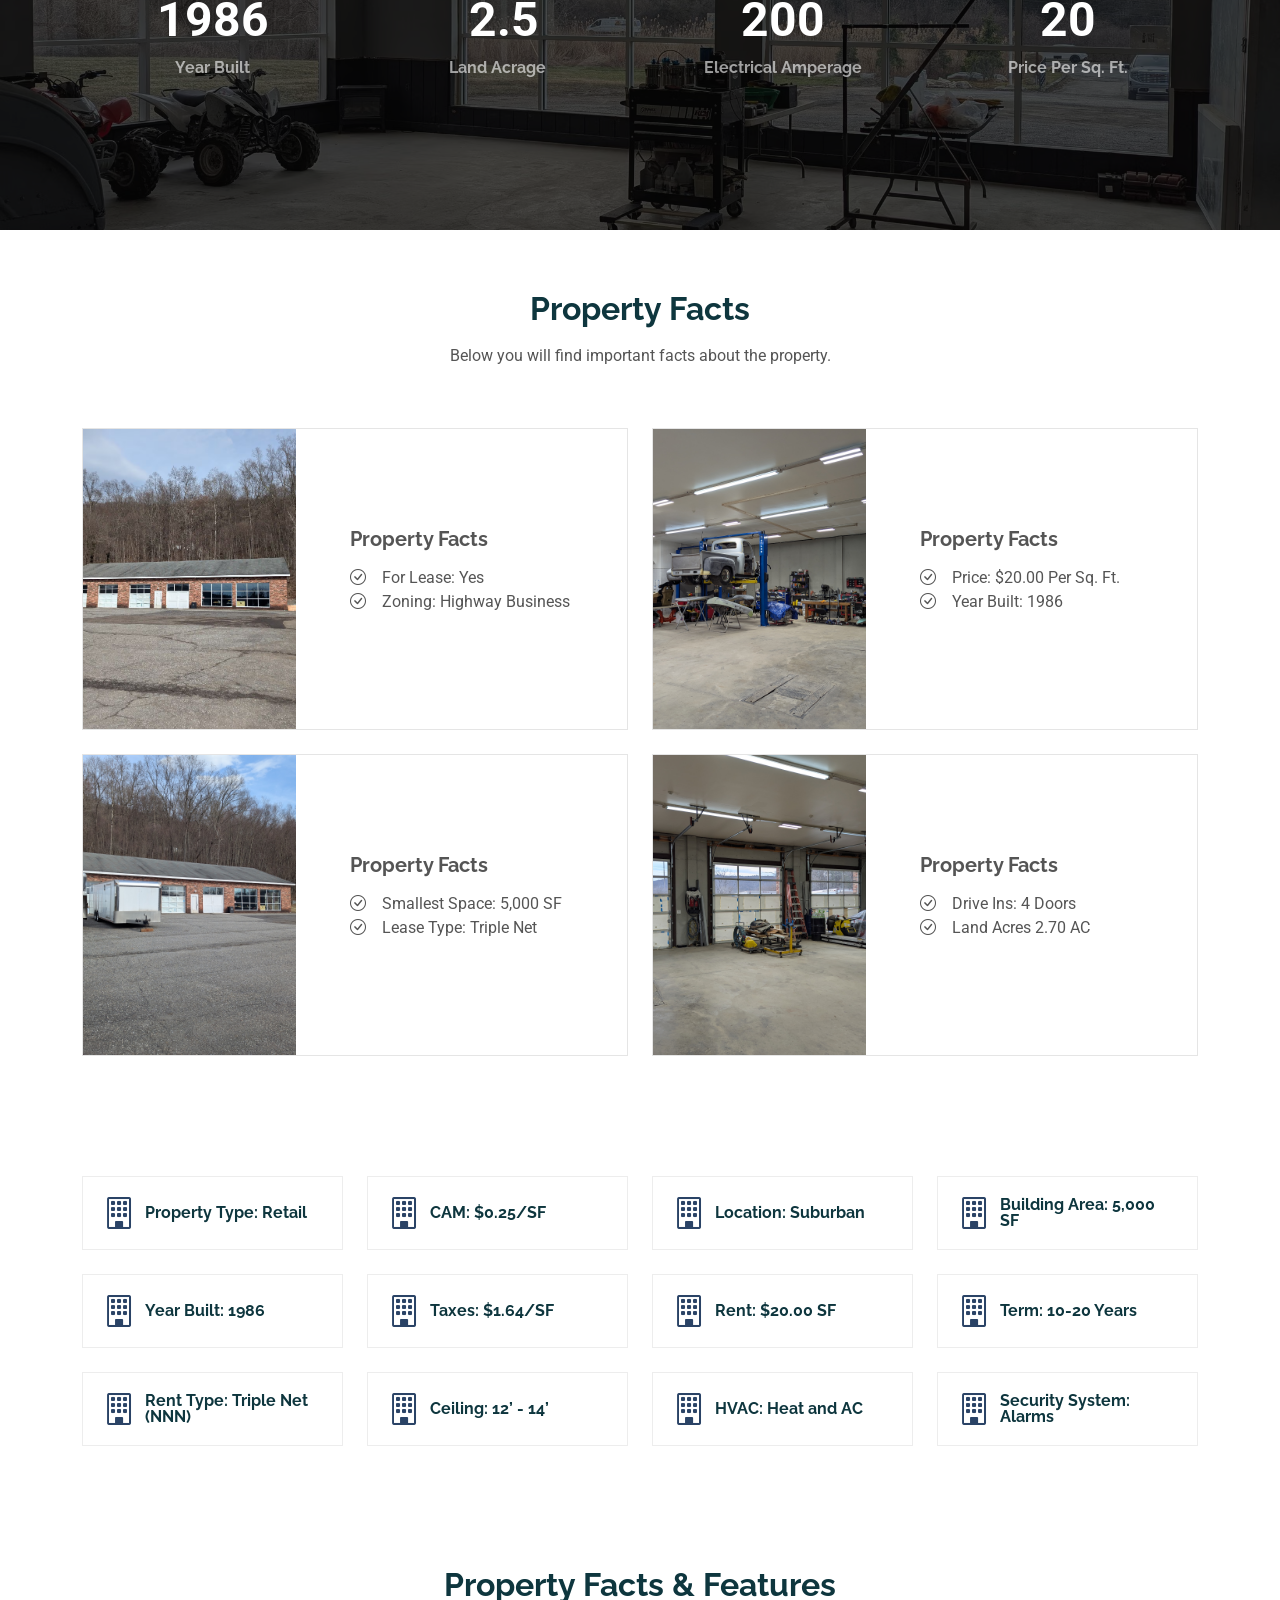
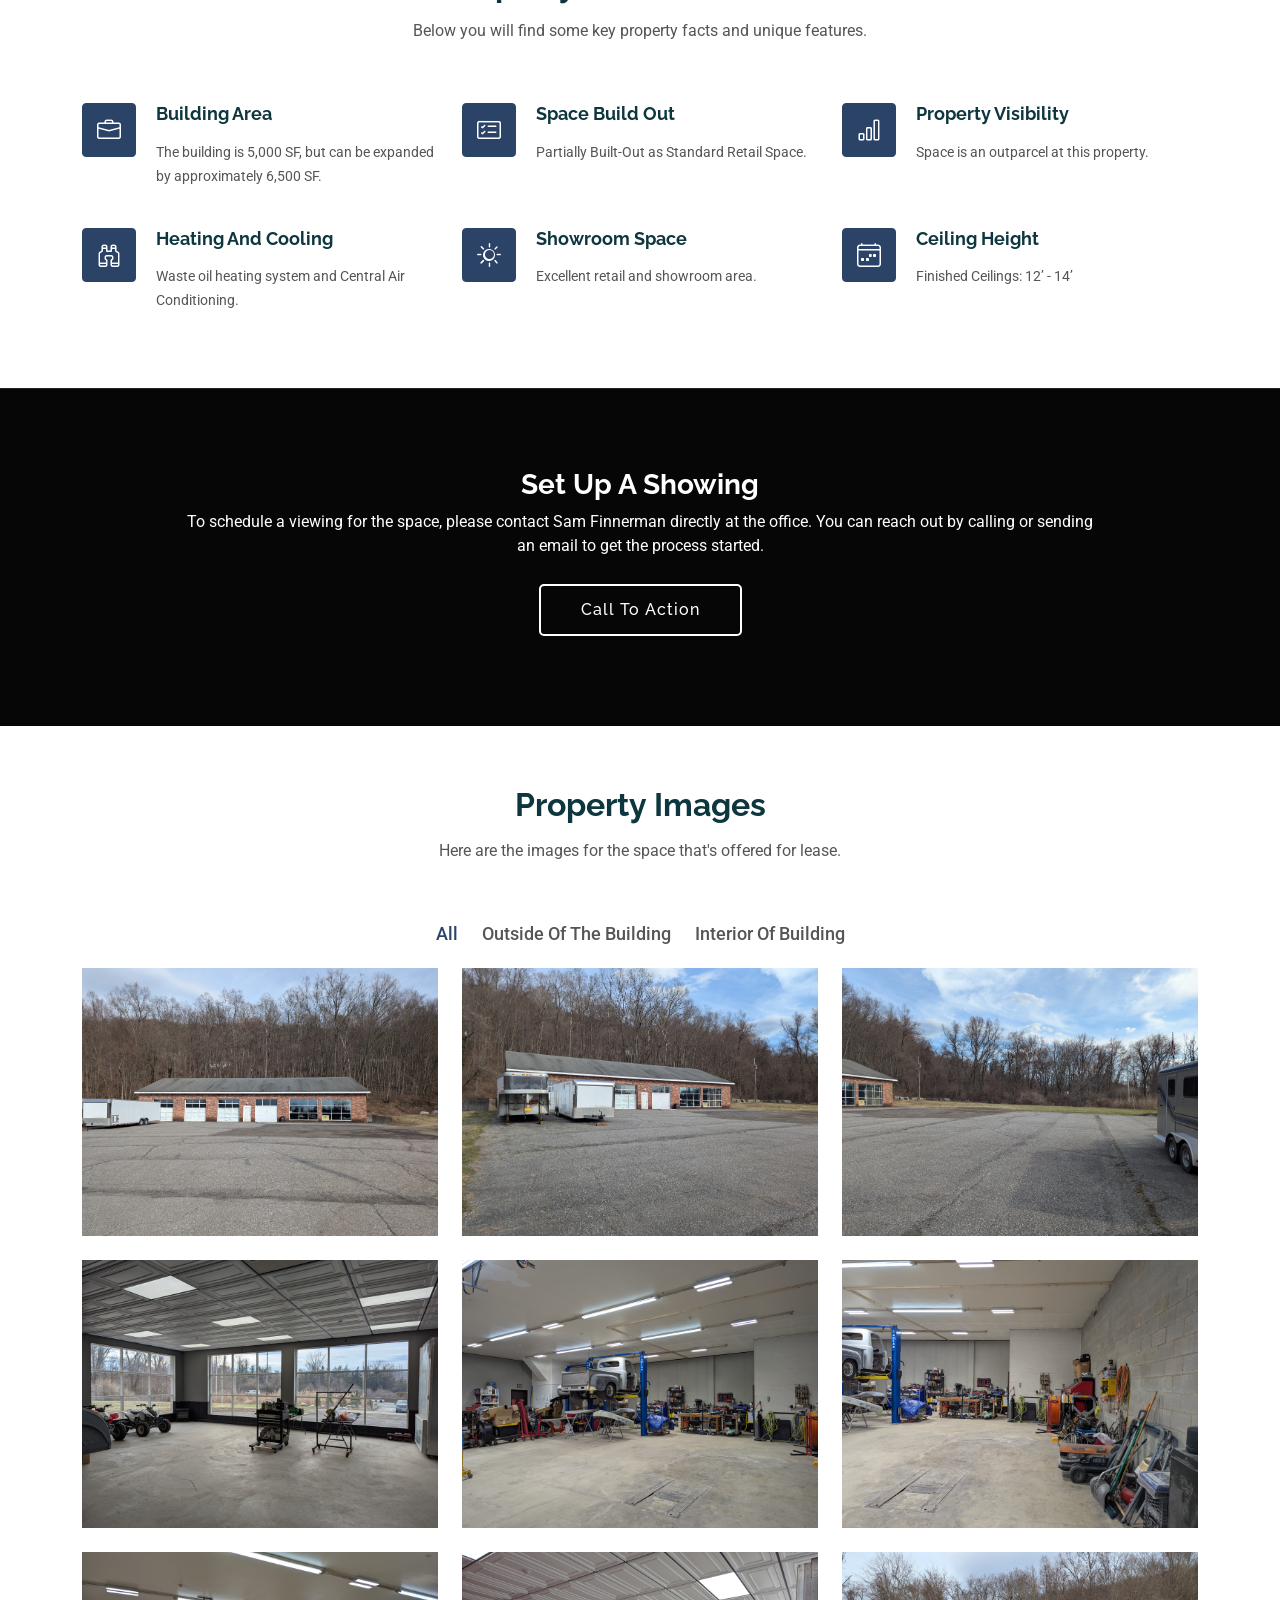
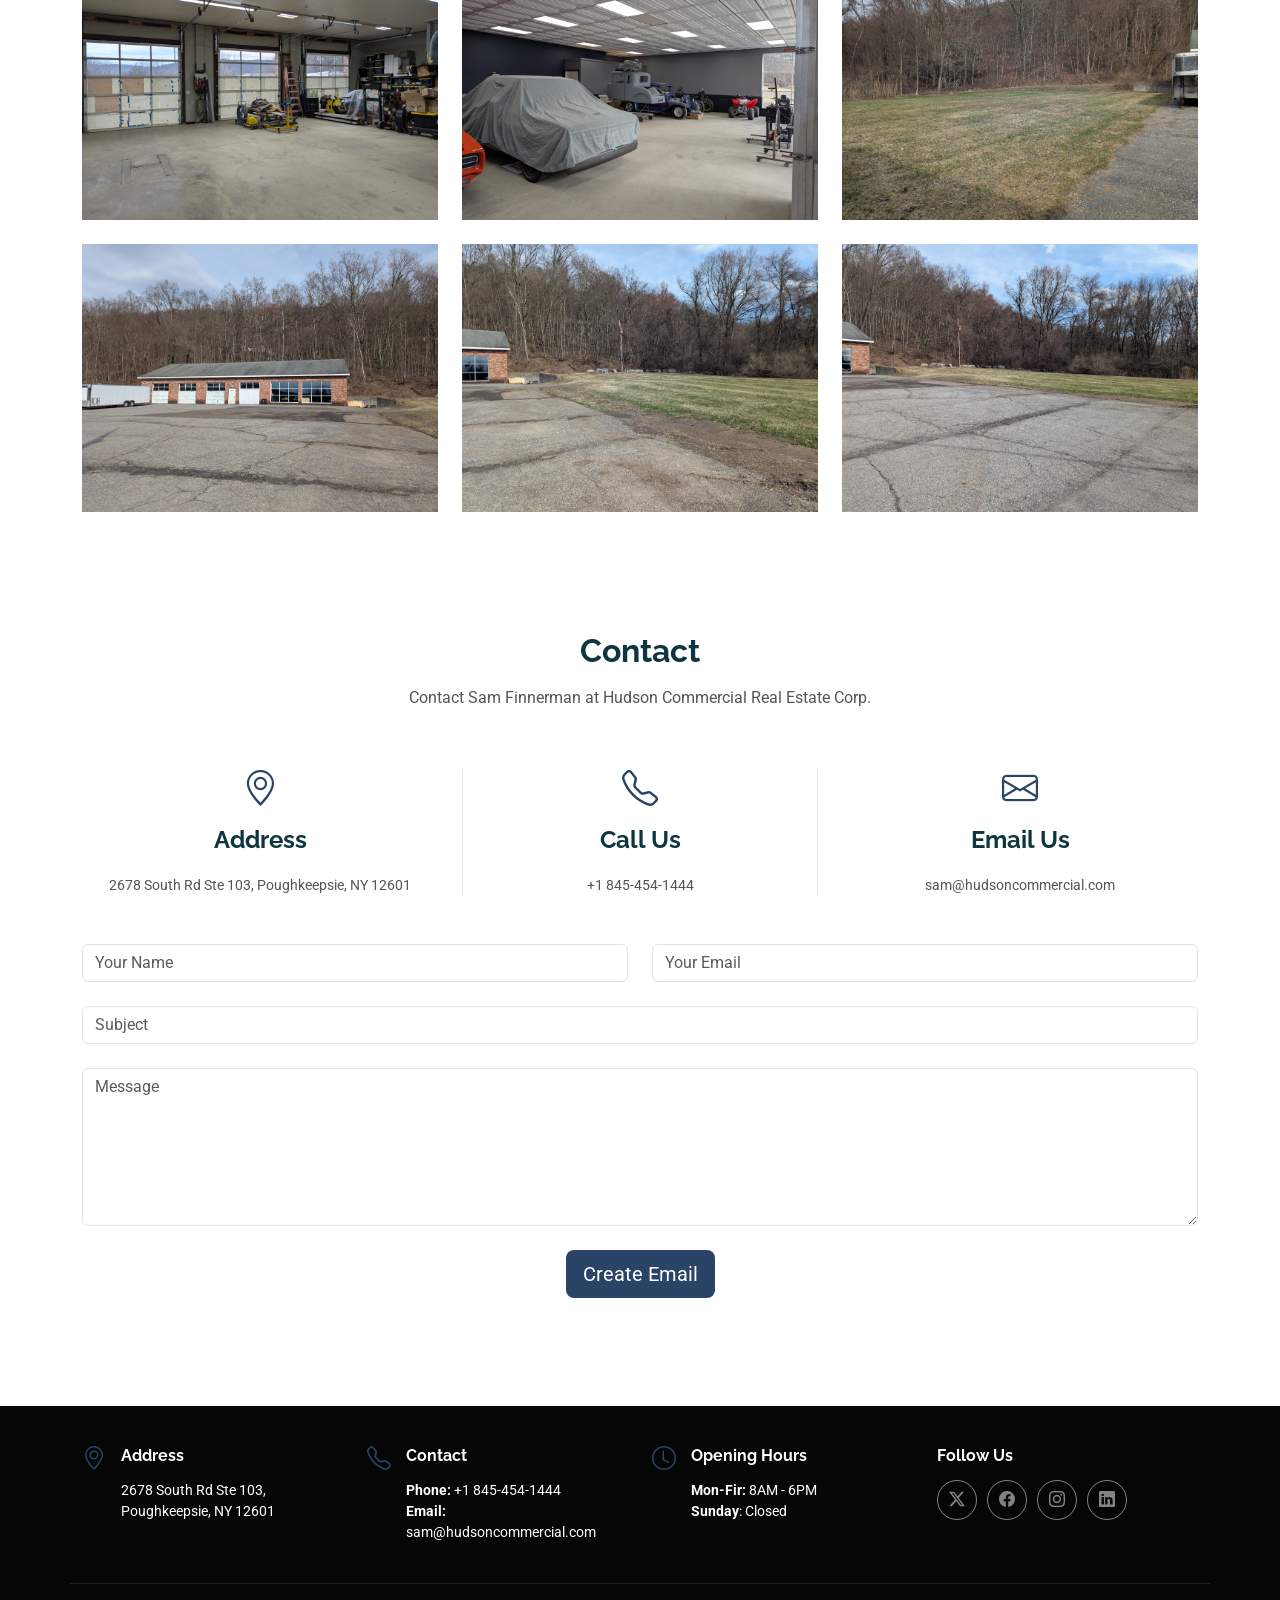
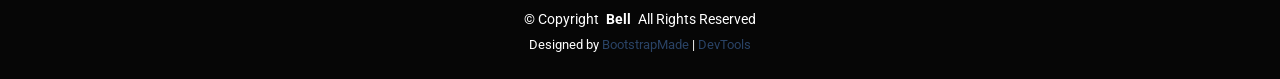
==== commit 3668f687: "Update filter label from 'Outside Building' to 'Outside Of The Building'" ====
--- a/index.html
+++ b/index.html
@@ -417,7 +417,7 @@
                <div class="isotope-layout" data-default-filter="*" data-layout="masonry" data-sort="original-order">
                   <ul class="portfolio-filters isotope-filters" data-aos="fade-up" data-aos-delay="100">
                      <li data-filter="*" class="filter-active">All</li>
-                     <li data-filter=".filter-product">Outside Building</li>
+                     <li data-filter=".filter-product">Outside Of The Building</li>
                      <li data-filter=".filter-branding">Interior Of Building</li>
                   </ul>
                   <!-- End Portfolio Filters -->
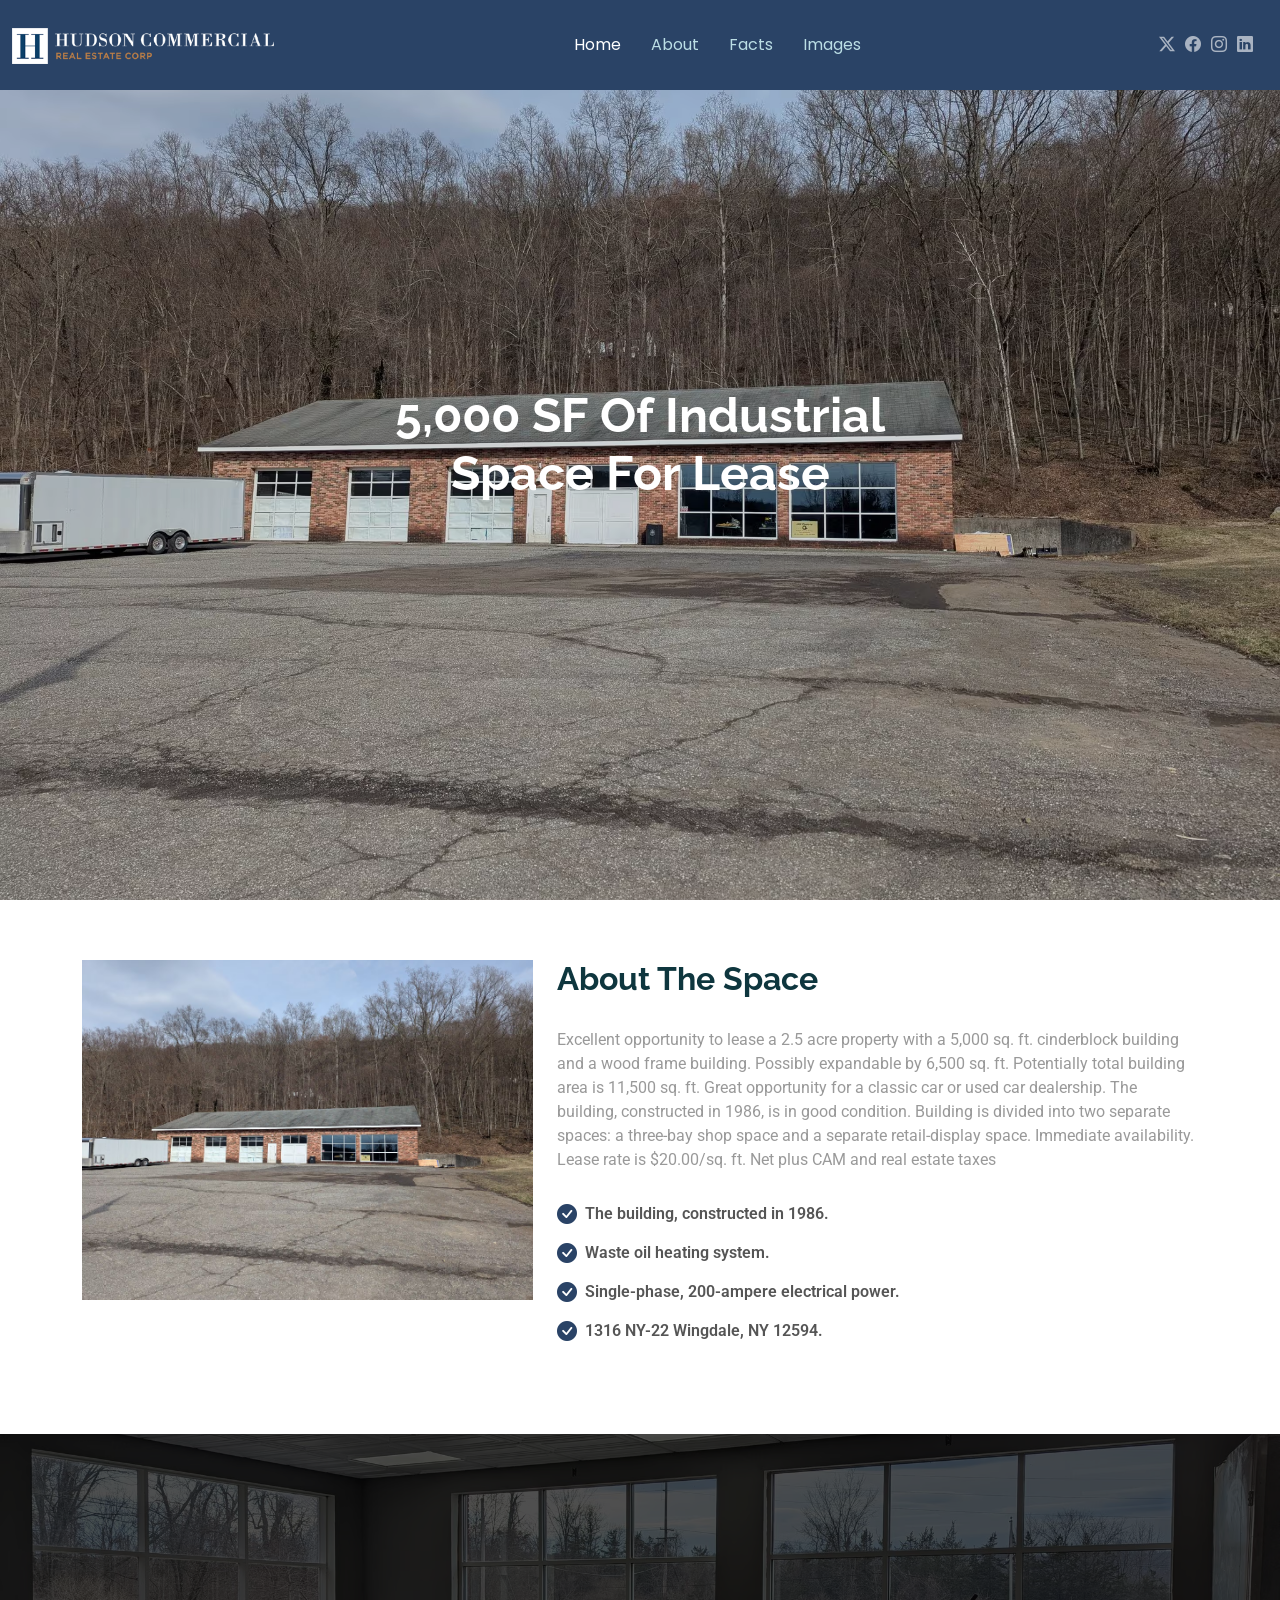
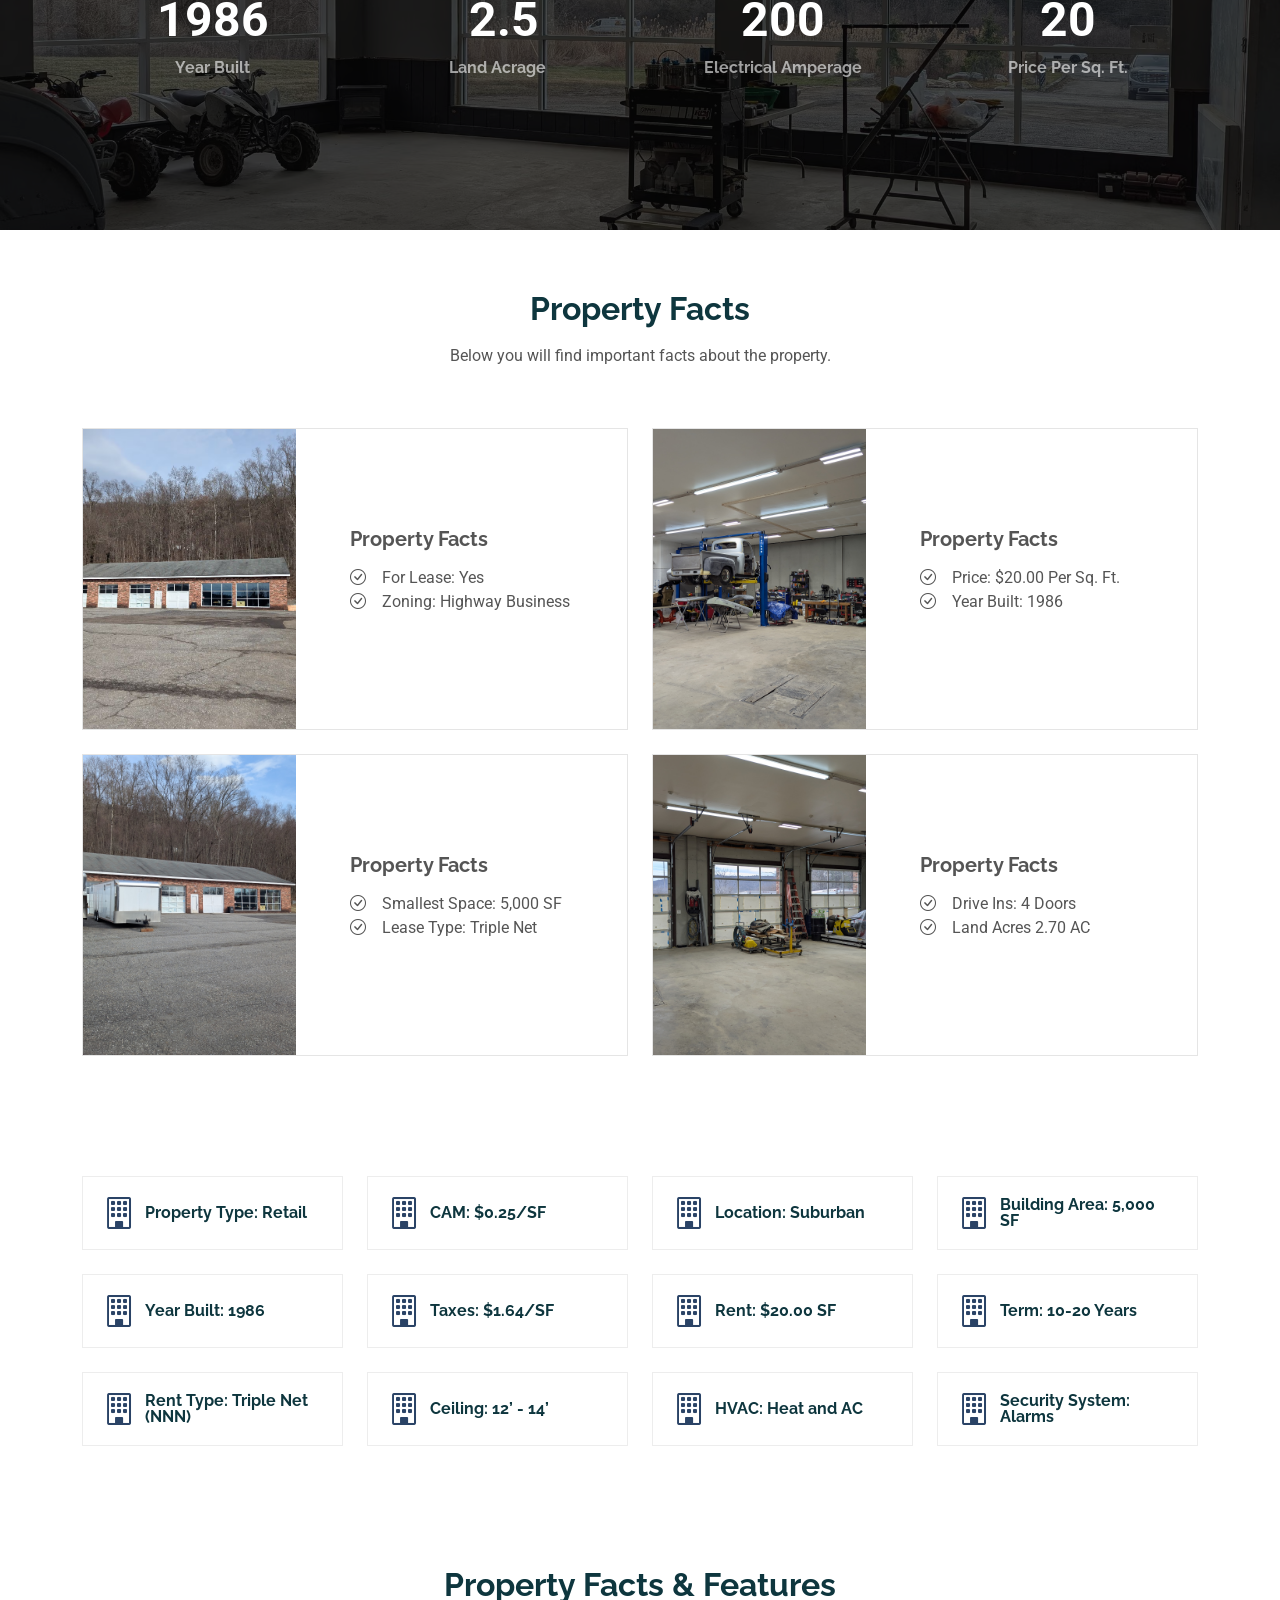
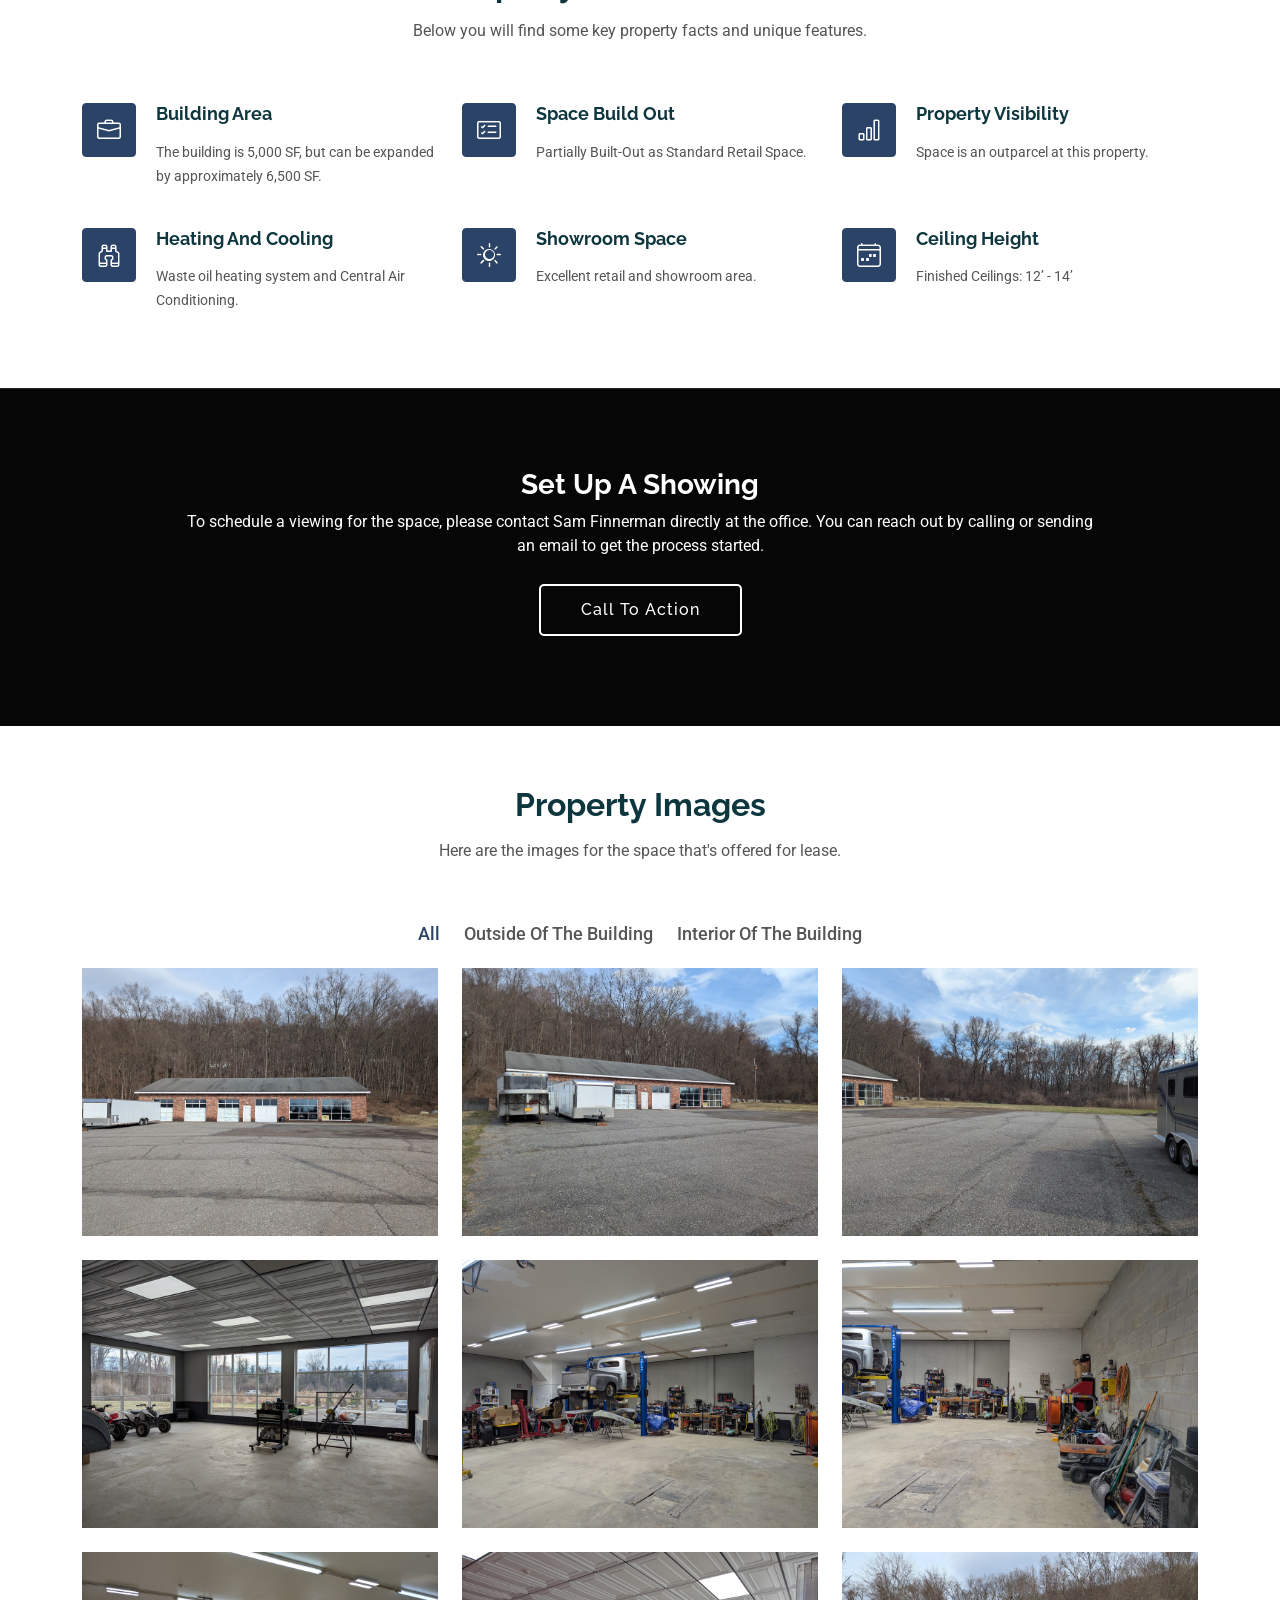
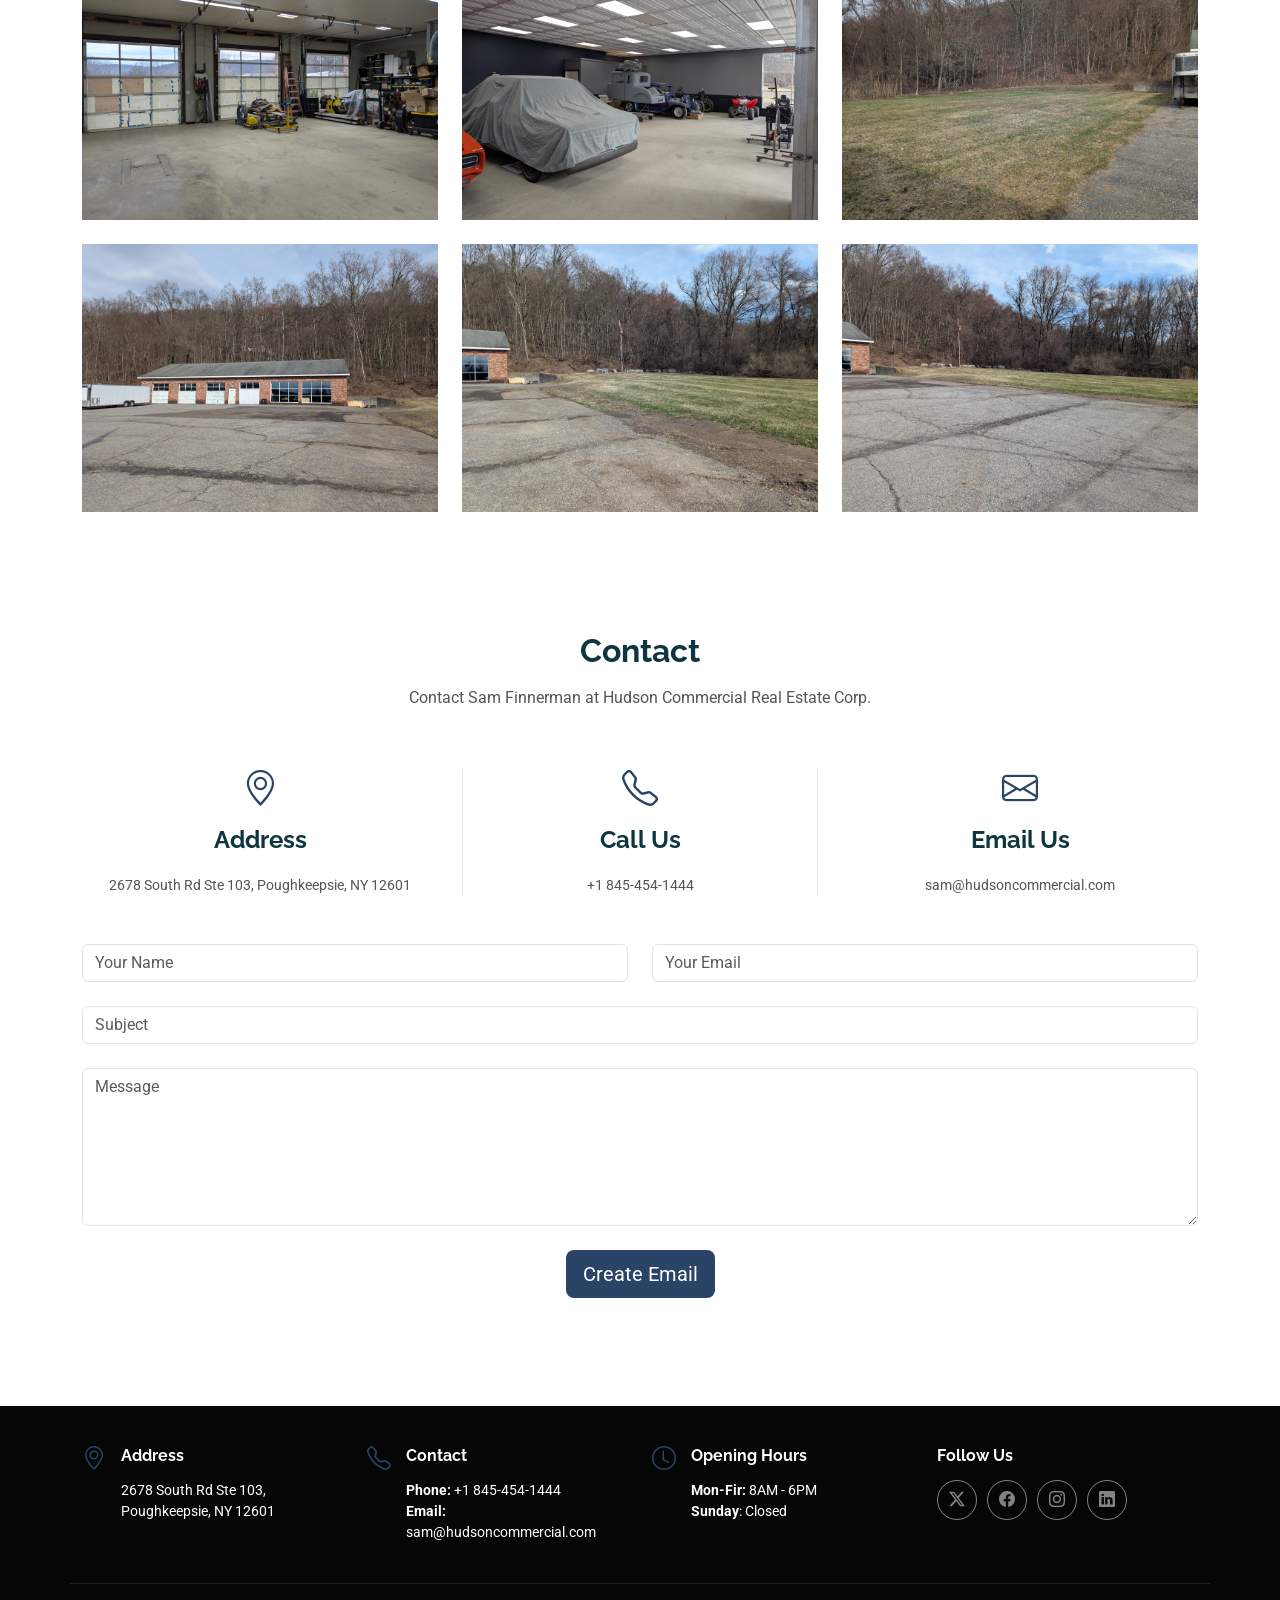
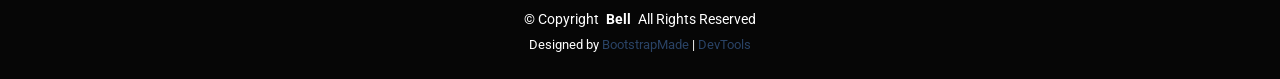
==== commit bbac6a65: "Fix typos in portfolio filters and descriptions" ====
--- a/index.html
+++ b/index.html
@@ -418,7 +418,7 @@
                   <ul class="portfolio-filters isotope-filters" data-aos="fade-up" data-aos-delay="100">
                      <li data-filter="*" class="filter-active">All</li>
                      <li data-filter=".filter-product">Outside Of The Building</li>
-                     <li data-filter=".filter-branding">Interior Of Building</li>
+                     <li data-filter=".filter-branding">Interior Of The Building </li>
                   </ul>
                   <!-- End Portfolio Filters -->
                   <div class="row gy-4 isotope-container" data-aos="fade-up" data-aos-delay="200">
@@ -451,7 +451,7 @@
                            <img src="assets/img/PXL_20260330_203800183.jpg" class="img-fluid" alt="">
                            <div class="portfolio-info">
                               <h4>1316 route 22</h4>
-                              <p>Outside of the buildingr</p>
+                              <p>Outside of the building</p>
                               <a href="assets/img/PXL_20260330_203800183.jpg" title="Outside of the building" data-gallery="portfolio-gallery-app" class="glightbox preview-link"><i class="bi bi-zoom-in"></i></a>
                               <a href="property-page.html" title="Outside of the building" class="details-link portfolio-details-link"><i class="bi bi-link-45deg"></i></a>
                            </div>
